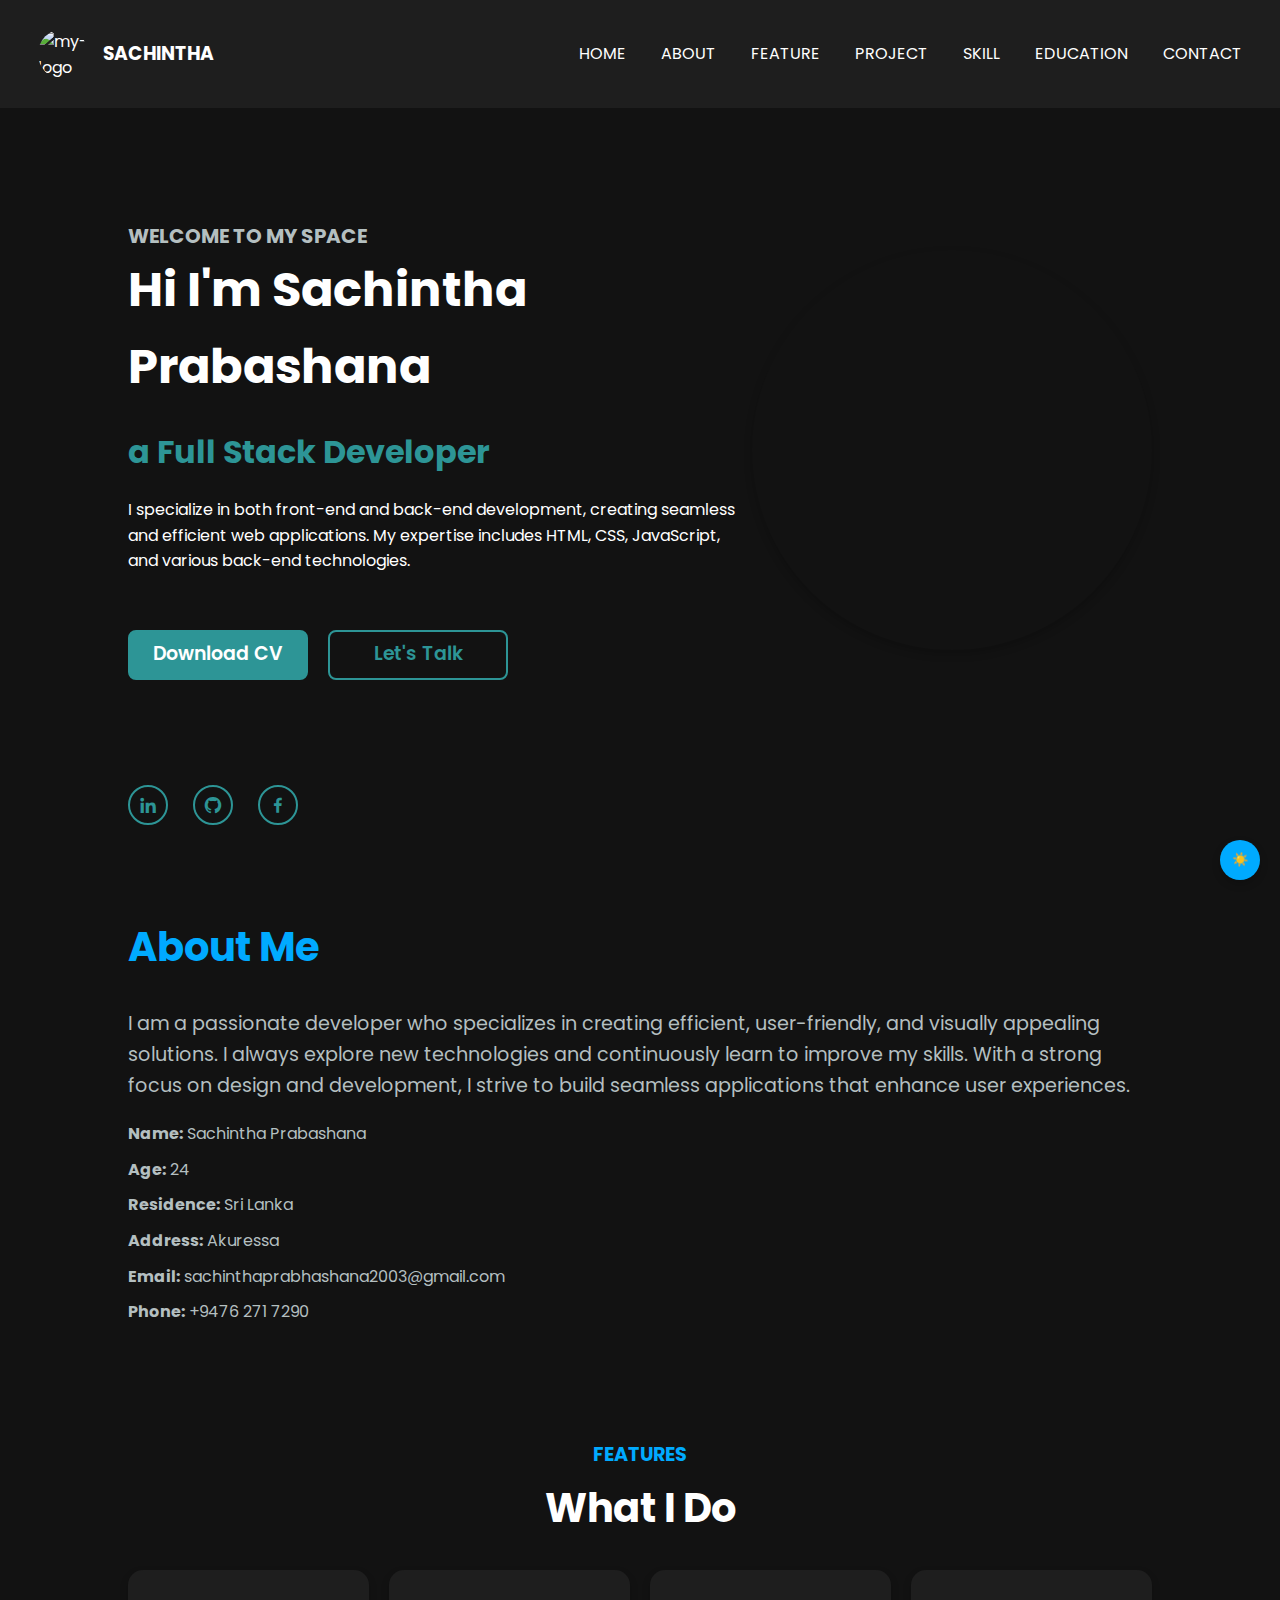
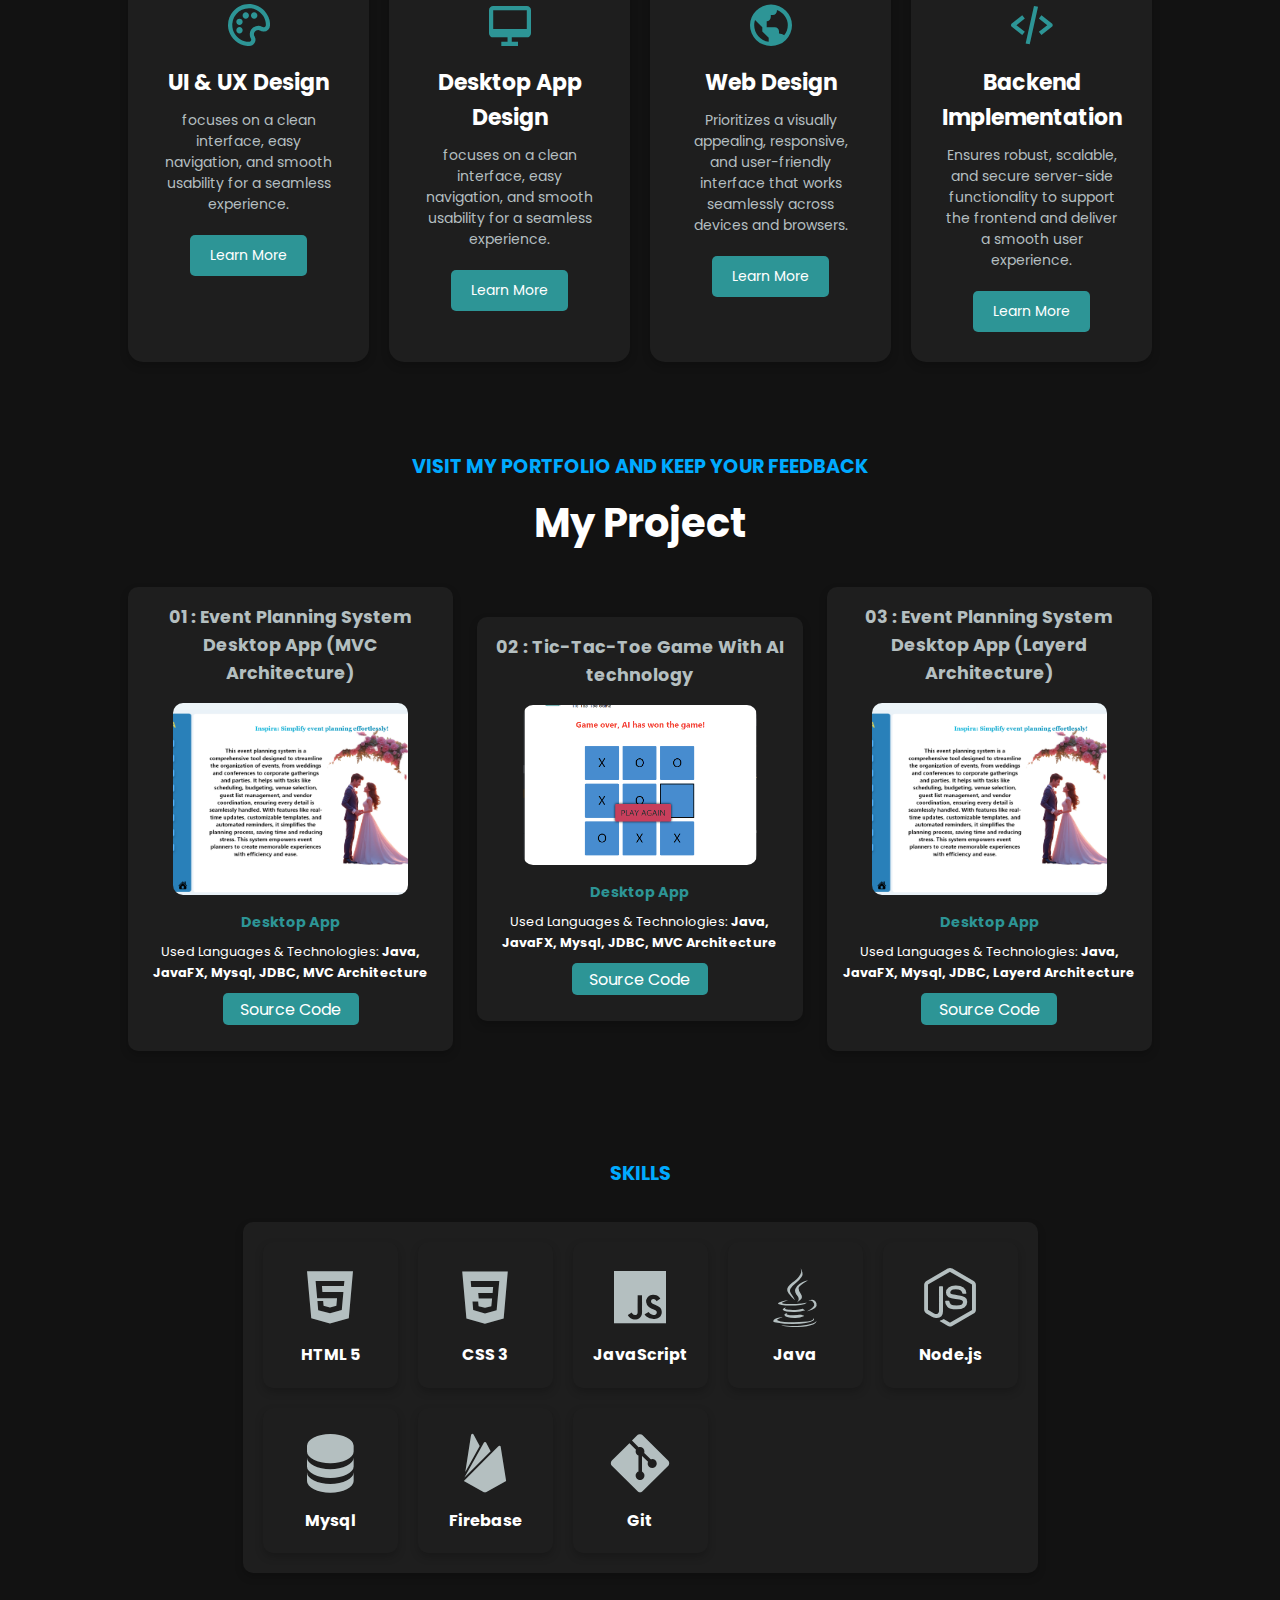
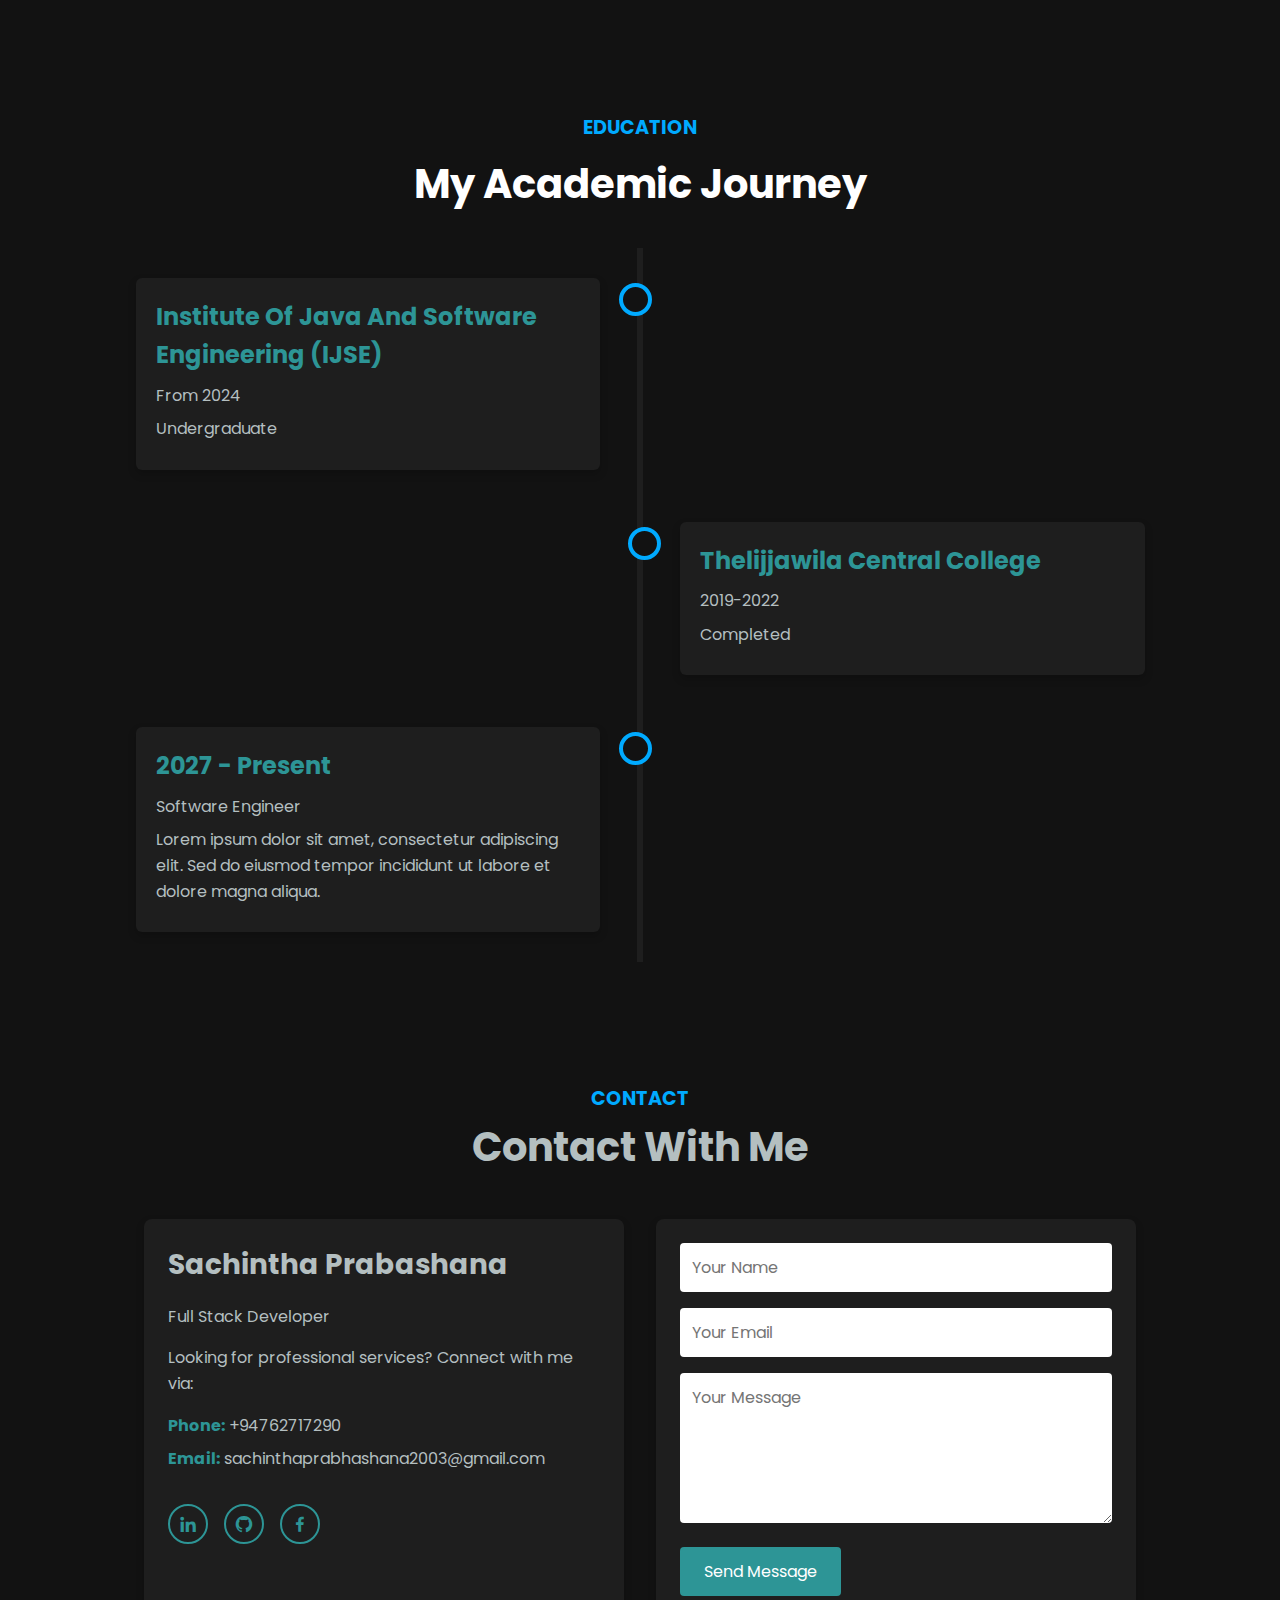
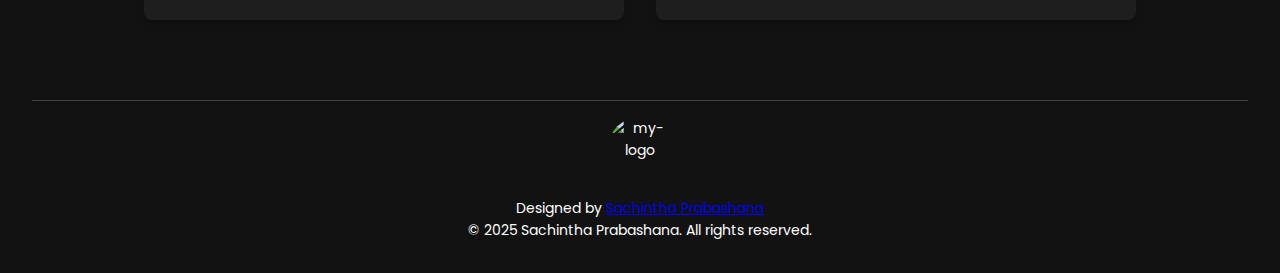
==== index.html @ d53ab821 "Add education section with responsive styles; update contact section styles and improve layout for b" ====
<!DOCTYPE html>
<html lang="en">
<head>
    <meta charset="UTF-8">
    <meta name="viewport" content="width=device-width, initial-scale=1.0">
    <title>Personal Portfolio Website Using HTML CSS Only</title>
    <link rel="stylesheet" href="/css/style.css">
    <link rel="stylesheet" href="/css/menu.css">
    <!-- <link rel="stylesheet" href="/style/dark-theme/main-page.css">
    <link rel="stylesheet" href="/style/dark-theme/home-section.css">
    <link rel="stylesheet" href="/style/dark-theme/about-section.css">
    <link rel="stylesheet" href="/style/dark-theme/feature-section.css">
    <link rel="stylesheet" href="/style/dark-theme/project-section.css">
    <link rel="stylesheet" href="/style/dark-theme/skill-section.css"> -->
    <link rel="stylesheet" href="/css/education-section.css">
    <link href='https://unpkg.com/boxicons@2.1.4/css/boxicons.min.css' rel='stylesheet'>
</head>
<body>
    <header class="header">
        <div class="logo-container">
            <img src="/assests/image/my-logo.jpg" alt="my-logo" class="logo">
            <h3>SACHINTHA</h3>
        </div>
        <nav class="navbar">
            <ul>
                <li><a href="#home" class="active">HOME</a></li>
                <li><a href="#about">ABOUT</a></li>
                <li><a href="#feature">FEATURE</a></li>
                <li><a href="#project">PROJECT</a></li>
                <li><a href="#skill">SKILL</a></li>
                <li><a href="#education">EDUCATION</a></li>
                <li><a href="#contact">CONTACT</a></li>   
            </ul>
        </nav>
        <i class='bx bx-menu'id="burger" aria-hidden="true"></i>
        <nav class="menu-panel" id="menu-panel-id">
            <button class="close-btn" id="btn-close">&times;</button>
            <ul>
            <li><a href="#home">HOME</a></li>
            <li><a href="#about">ABOUT</a></li>
            <li><a href="#feature">FEATURE</a></li>
            <li><a href="#project">PROJECT</a></li>
            <li><a href="#skill">SKILL</a></li>
            <li><a href="#education">EDUCATION</a></li>
            <li><a href="#contact">CONTACT</a></li>
            </ul>
        </nav>
        <!-- Floating Theme Toggle Button -->
        <div class="floating-toggle">
            <button id="theme-toggle" class="theme-toggle">
                <i class='bx bx-moon'></i> <!-- Moon icon for dark theme -->
            </button>
        </div>

    </header>

    <main>
        <section id="home">
            <div class="container">
                <div class="image-container">
                    <img src="/assests/image/my-logo.jpg" alt="My Image" class="my-image">
                </div>
                <div class="home-content">
                    <h3>WELCOME TO MY SPACE</h3>
                    <H1>Hi I'm Sachintha Prabashana</H1>
                    <h2>a Full Stack Developer</h2>
                    <p>I specialize in both front-end and back-end development, creating seamless and efficient web applications. My expertise includes HTML, CSS, JavaScript, and various back-end technologies.</p>
                    <br>
        
                    <div class="btn-box">
                        <a href="#download-cv">Download CV</a>
                        <a href="#about">Let's Talk</a>
                    </div>
                </div>
                <div class="home-sci">
                    <a href="#"><i class='bx bxl-linkedin'></i></a>
                    <a href="#"><i class='bx bxl-github' ></i></a>
                    <a href="#"><i class='bx bxl-facebook' ></i></a>
                </div>
            </div>
        </section>

        <section id="about" class="section about">
            <div class="about-content">
                <h1>About Me</h1>
                <p>I am a passionate developer who specializes in creating efficient, user-friendly, and 
                    visually appealing solutions. I always explore new technologies and continuously learn to improve my 
                    skills. With a strong focus on design and development, I strive to build seamless applications that 
                    enhance user experiences.
                </p>

                <div class="my-info">
                    <ul>
                        <li><strong>Name:</strong> Sachintha Prabashana</li>
                        <li><strong>Age:</strong> 24</li>
                        <li><strong>Residence:</strong> Sri Lanka</li>
                        <li><strong>Address:</strong> Akuressa</li>
                        <li><strong>Email:</strong> sachinthaprabhashana2003@gmail.com</li>
                        <li><strong>Phone:</strong> +9476 271 7290</li>
                    </ul>
                </div>
          </div>
        </section>
        <!-- feature section -->
        <section id="feature" class="section feature">
            <h3>FEATURES</h3>
            <h1>What I Do</h1>

            <div class="feature-container">
                <div class="feature-box">
                    <i class='bx bx-palette'></i>  
                    <h5>UI & UX Design</h5>
                    <p>focuses on a clean interface, easy navigation, and smooth usability for a seamless experience.  
                    </p>
                    <div class="btn-container">
                        <button>Learn More</button>
                    </div>

                </div>
                <div class="feature-box">
                    <i class='bx bx-desktop'></i>
                    <h5>Desktop App Design</h5>
                    <p>focuses on a clean interface, easy navigation, and smooth usability for a seamless experience.  
                    </p>
                    <div class="btn-container">
                        <button>Learn More</button>
                    </div>

                </div>
                <div class="feature-box">
                    <i class='bx bx-world'></i>  
                    <h5>Web Design</h5>
                    <p>Prioritizes a visually appealing, responsive, and user-friendly interface that works seamlessly across devices and browsers.  
                    </p>
                    <div class="btn-container">
                        <button>Learn More</button>
                    </div>

                </div>
                <div class="feature-box">
                    <i class='bx bx-code-alt'></i>
                    <h5>Backend Implementation</h5>
                    <p>Ensures robust, scalable, and secure server-side functionality to support the frontend and deliver a smooth user experience.  
                    </p>
                    <div class="btn-container">
                        <button>Learn More</button>
                    </div>
                </div> 
            </div>
        </section>
        <section id="project" class="section project">
            <h3>VISIT MY PORTFOLIO AND KEEP YOUR FEEDBACK</h3>
            <h1>My Project</h1>
            <div class="project-container">
                <div class="card">
                    <h3>01 : Event Planning System Desktop App (MVC Architecture)</h3>
                    <img src="/assests/image/inspira.png" alt="Event Planning System Image">
                    <h4>Desktop App</h4>
                    <div class="technologies-stack">
                        <p>Used Languages & Technologies: <strong>Java, JavaFX, Mysql, JDBC, MVC Architecture</strong></p>    
                    </div>
                    <div class="code-container">
                        <button>Source Code</button>
                    </div>
                    
                </div>
                <div class="card">
                    <h3>02 : Tic-Tac-Toe Game With AI technology</h3>
                    <img src="/assests/image/tic-tac-toe.png" alt="Tic Tac Toe Game Image" class="tic-tac-img">
                    <h4>Desktop App</h4>
                    <div class="technologies-stack">
                        <p>Used Languages & Technologies: <strong>Java, JavaFX, Mysql, JDBC, MVC Architecture</strong></p>    
                    </div>
                    <div class="code-container">
                        <button>Source Code</button>
                    </div>
                    
                </div>
                <div class="card">
                    <h3>03 : Event Planning System Desktop App (Layerd Architecture)</h3>
                    <img src="/assests/image/inspira.png" alt="Event Planning System Image">
                    <h4>Desktop App</h4>
                    <div class="technologies-stack">
                        <p>Used Languages & Technologies: <strong>Java, JavaFX, Mysql, JDBC, Layerd Architecture</strong></p>    
                    </div>
                    <div class="code-container">
                        <button>Source Code</button>
                    </div>
                    
                </div>
            </div>
        </section>
        <section id="skill" class="section skill">
            <h3>SKILLS</h3>
            <div class="skill-container">
                <div class="skills">
                    <i class='bx bxl-html5'></i>
                    <h5>HTML 5</h5>
                </div>
                <div class="skills">    
                    <i class='bx bxl-css3' ></i>
                    <h5>CSS 3</h5>
                </div>
                <div class="skills">
                    <i class='bx bxl-javascript'></i>
                    <h5>JavaScript</h5>
                </div>
                <div class="skills">
                    <i class='bx bxl-java'></i>
                    <h5>Java</h5>
                </div>
                <div class="skills">
                    <i class='bx bxl-nodejs'></i>
                    <h5>Node.js</h5>
                </div>
                <div class="skills">
                    <i class='bx bxs-data'></i> <!-- Example of a database icon -->
                    <h5>Mysql</h5>
                </div>
                <div class="skills">
                    <i class='bx bxl-firebase'></i>
                    <h5>Firebase</h5>
                </div>
                <div class="skills">
                    <i class='bx bxl-git'></i>
                    <h5>Git</h5>
                </div>
            </div>
        </section>
        <section id="education" class="section education">
            <h3>EDUCATION</h3>
            <h1>My Academic Journey</h1>
            <div class="education-container">
                <div class="content-container left">
                    <div class="content">
                        <h2>Institute Of Java And Software Engineering (IJSE)</h2>
                        <p>From 2024</p>
                        <p>Undergraduate</p>
                    </div>
                </div>
                <div class="content-container right">
                    <div class="content">
                        <h2>Thelijjawila Central College</h2>
                        <p>2019-2022</p>
                        <p>Completed</p>
                    </div>
                </div>
                <div class="content-container left">
                    <div class="content">
                        <h2>2027 - Present</h2>
                        <p>Software Engineer</p>
                        <p>Lorem ipsum dolor sit amet, consectetur adipiscing elit. Sed do eiusmod tempor incididunt ut labore et dolore magna aliqua.</p>
                    </div>
                </div>
            </div>
        </section>
        <section id="contact" class="section contact">
            <h3>CONTACT</h3>
            <h1>Contact With Me</h1>
            <div class="contact-container">
                <!-- Left Side: Contact Information -->
                <div class="contact-info">
                    <h2>Sachintha Prabashana</h2>
                    <p>Full Stack Developer</p>
                    <p>Looking for professional services? Connect with me via:</p>
                    <ul>
                        <li><strong>Phone:</strong> +94762717290</li>
                        <li><strong>Email:</strong> sachinthaprabhashana2003@gmail.com</li>
                    </ul>
                    <div class="social-links">
                        <a href="#"><i class='bx bxl-linkedin'></i></a>
                        <a href="#"><i class='bx bxl-github'></i></a>
                        <a href="#"><i class='bx bxl-facebook'></i></a>
                    </div>
                </div>
        
                <!-- Right Side: Contact Form -->
                <div class="contact-form">
                    <form>
                        <input type="text" placeholder="Your Name" required>
                        <input type="email" placeholder="Your Email" required>
                        <textarea placeholder="Your Message" required></textarea>
                        <button type="submit">Send Message</button>
                    </form>
                </div>
            </div>
        </section>       
    </main>
    <footer class="footer">
        <div class="footer-bottom">
            <img src="/assests/image/my-logo.jpg" alt="my-logo" class="footer-logo">
            <p>Designed by <a href="#">Sachintha Prabashana</a></p>
            <p>&copy; 2025 Sachintha Prabashana. All rights reserved.
            </p>
        </div>
    </footer>
    <script src="/js/MenuCreation.js"></script>
    <script src="/js/ThemeChange.js"></script>  
</body>
</html>
---- css/style.css ----
@import url('https://fonts.googleapis.com/css2?family=Poppins:wght@300;400;600&display=swap');

/* ===== Global Styles ===== */
:root {
    --primary-color: #00aaff; /* Vibrant Blue */
    --secondary-color: #2D9596;
    --background-dark: #121212;
    --background-light: #1e1e1e;
    --text-light: #ffffff;
    --text-dark: #b4bfc0;
    --shadow: 0 0.25rem 0.5rem rgba(0, 0, 0, 0.2);
    --transition: all 0.3s ease;
    --base-font-size: 1rem; /* 16px by default */
    --border-light: 1px solid rgba(0, 0, 0, 0.2);
    --border-dark: 1px solid rgba(255, 255, 255, 0.2);
}

/* ===== Light Mode Styles ===== */
.light-mode {
    --primary-color: #0078a0;
    --secondary-color: #2D9596;
    --background-dark: #ffffff;
    --background-light: #f5f5f5;
    --text-light: #121212;
    --text-dark: #333333;
    --shadow: 0 0.25rem 0.5rem rgba(0, 0, 0, 0.1);

    /* --primary-color: #0078a0;
    --secondary-color: #2D9596;
    --background-dark: #ffffff;
    --background-light: #f5f5f5;

    --text-light: #1A1A1A;  
    --text-dark: #333333;   
    --text-muted: #555555;  
    --heading-color: #121212; 
    --border-color: #CCCCCC; 
    
    --shadow: 0 0.25rem 0.5rem rgba(0, 0, 0, 0.1); */
}



/* ===== General Styles ===== */
* {
    margin: 0;
    padding: 0;
    box-sizing: border-box;
    font-family: 'Poppins', sans-serif;
}

body {
    background: var(--background-dark);
    color: var(--text-light);
    font-size: var(--base-font-size);
}

/* ===== Header Styles ===== */
.header {
    position: fixed;
    top: 0;
    left: 0;
    width: 100%;
    height: 12vh;
    background: var(--background-light);
    display: flex;
    align-items: center;
    justify-content: space-between;
    padding: 0 3%;
    z-index: 100;
}

.logo-container {
    display: flex;
    align-items: center;
}

.logo {
    width: 3.125rem; /* 50px */
    height: 3.125rem; /* 50px */
    object-fit: cover;
    border-radius: 50%;
    margin-right: 0.9375rem; /* 15px */
}

.navbar ul {
    display: flex;
    list-style: none;
}

.navbar ul li a {
    font-size: 1rem; /* 16px */
    color: var(--text-light);
    text-decoration: none;
    margin-left: 2.1875rem; /* 35px */
    transition: var(--transition);
}

.navbar ul li a:hover {
    color: var(--primary-color);
}

.floating-toggle {
    position: fixed;
    bottom: 1.25rem; /* 20px */
    right: 1.25rem; /* 20px */
    z-index: 1000; /* Ensure it's above other elements */
}

.theme-toggle {
    background-color: var(--primary-color);
    color: var(--text-light);
    border: none;
    padding: 0.625rem; /* 10px */
    border-radius: 50%;
    cursor: pointer;
    box-shadow: var(--shadow);
    transition: var(--transition);
    display: flex;
    align-items: center;
    justify-content: center;
    width: 2.5rem; /* 40px */
    height: 2.5rem; /* 40px */
}

.theme-toggle:hover {
    background-color: var(--primary-color-hover); /* Adjust hover color if needed */
    transform: scale(1.1); /* Slightly enlarge on hover */
}

/* ===== Section Styles ===== */
section {
    min-height: 50vh;
    display: flex;
    align-items: center;
    padding: 0 10%;
}

.section {
    display: flex;
    flex-direction: column;
    justify-content: center;
    align-items: center;
}

/* ===== Home Section ===== */
#home {
    height: 100vh;
    position: relative;
}

.container {
    display: flex;
    justify-content: space-between;
    align-items: center;
    height: 100%;
    position: relative; /* Add this to make the image-container position relative to the container */
}

.image-container {
    position: absolute;
    display: flex;
    justify-content: flex-end; /* Align the image to the right */
    top: 50%;
    right: 0; /* Position the image on the right side */
    transform: translateY(-50%); /* Center vertically */
    width: 25rem; /* Adjust width as needed */
    height: 25rem; /* Adjust height as needed */
    border-radius: 50%;
    overflow: hidden;
    box-shadow: var(--shadow);
}

.image-container img {
    width: 100%;
    height: 100%;
    object-fit: cover;
}
.home-content {
    width: 60%;
}

.home-content h3 {
    font-size: 1.25rem; /* 20px */
    color: var(--text-dark);
}

.home-content h1 {
    font-size: 3rem; /* 48px */
    font-weight: 700;
    color: var(--text-light);
}

.home-content h2 {
    font-size: 2rem; /* 32px */
    font-weight: 700;
    color: var(--secondary-color);
    margin: 1.25rem 0; /* 20px */
}

.home-content .btn-box {
    display: flex;
    gap: 1.25rem; /* 20px */
    margin-top: 1.875rem; /* 30px */
}

.btn-box a {
    display: inline-flex;
    justify-content: center;
    align-items: center;
    width: 11.25rem; /* 150px */
    height: 3.125rem; /* 50px */
    background-color: var(--secondary-color);
    border: 0.125rem solid var(--secondary-color); /* 2px */
    border-radius: 0.5rem; /* 8px */
    font-size: 1.1875rem; /* 19px */
    color: var(--text-light);
    text-decoration: none;
    font-weight: 600;
    transition: var(--transition);
}

.btn-box a:nth-child(2) {
    background-color: transparent;
    color: var(--secondary-color);
}

.home-sci {
    position: absolute;
    bottom: 4.6875rem; /* 75px */
    width: 10.625rem; /* 170px */
    display: flex;
    justify-content: space-between;
}

.home-sci a {
    display: flex;
    justify-content: center;
    align-items: center;
    width: 2.5rem; /* 40px */
    height: 2.5rem; /* 40px */
    background-color: transparent;
    border: 0.125rem solid var(--secondary-color); /* 2px */
    border-radius: 50%;
    font-size: 1.25rem; /* 20px */
    color: var(--secondary-color);
    text-decoration: none;
    transition: var(--transition);
}

.home-sci a:hover {
    background-color: var(--secondary-color);
    color: var(--text-light);
}

/* ===== Responsive Design ===== */

/* Laptop - 1024px */
@media (max-width: 1024px) {
    .header {
        height: 10vh; /* Reduce header height */
        padding: 0 5%; /* Increase padding */
    }

    .logo {
        width: 2.5rem; /* 40px */
        height: 2.5rem; /* 40px */
        margin-right: 0.625rem; /* 10px */
    }

    .navbar ul li a {
        font-size: 0.875rem; /* 14px */
        margin-left: 1.5625rem; /* 25px */
    }

    .floating-toggle {
        bottom: 1rem; /* 16px */
        right: 1rem; /* 16px */
    }

    .theme-toggle {
        padding: 0.5rem; /* 8px */
        font-size: 0.875rem; /* 14px */
    }

    section {
        padding: 0 5%; /* Adjust section padding */
    }
    .home-content h1 {
        font-size: 1.7rem; /* 27.2px */
        /* margin-bottom: -1rem;  */
        margin-top: 1.4rem; /* 22px */

    }

    .home-content {
        width: 50%;
    }
    
    .home-content h2 {
        font-size: 1.25rem; /* 20px */
    }

    .home-content h3 {
        font-size: 0.9rem; /* 16px */
    }

    .home-content p {
        font-size: 0.8rem; /* 14px */
    }
    .btn-box a {
        width: 10rem; /* 160px */
        height: 2.75rem; /* 44px */
        font-size: 1rem; /* 16px */
    }

    .home-sci {
        bottom: 3.75rem; /* 60px */
    }
}

@media (max-width: 768px) {
    .floating-toggle {
        bottom: 1rem; /* 16px */
        right: 1rem; /* 16px */
    }

    .theme-toggle {
        width: 2.25rem; /* 36px */
        height: 2.25rem; /* 36px */
        padding: 0.5rem; /* 8px */
    }

    .logo {
        width: 2rem; /* 32px */
        height: 2rem; /* 32px */
        margin-right: 0.5rem; /* 8px */
    }

    .floating-toggle {
        bottom: 0.75rem; /* 12px */
        right: 0.75rem; /* 12px */
    }

    .theme-toggle {
        padding: 0.375rem; /* 6px */
        font-size: 0.75rem; /* 12px */
    }

    section {
        padding: 0 10%; /* Adjust section padding */
    }

    .home-content h1 {
        font-size: 1.5rem; /* 24px */
        margin-top: 1.2rem; /* 19px */
    }

    
    .container {
        display: flex;
        flex-direction: column;
        justify-content: center;
        align-items: center;
        margin-top: 10rem;
    }

    .image-container {
        position: relative;
        display: flex;
        justify-content: center;
        top: 0;
        right: 0;
        width: 20rem; /* 320px */
        height: 20rem; /* 320px */
        transform: translateY(0);
        box-shadow: var(--shadow);
    }

    .image-container img {
        width: 100%;
        height: 100%;
        object-fit: cover;
    }
    .home-content {
        margin-top: 1rem;
        width: 100%;
    }


    .home-content h2 {
        font-size: 1rem; /* 16px */
    }

    .home-content h3 {
        font-size: 0.8rem; /* 14px */
    }

    .home-content p {
        font-size: 0.7rem; /* 12px */
    }

    .home-content .btn-box {
        display: flex;
        margin-top: 4rem; /* 30px */
    }

    .btn-box {
        margin-top: 1rem; /* 16px */
        position: absolute;
        left: 0%; /* Adjust this value as needed */
        display: flex;
        margin-top: 1rem;
        gap: 1rem; /* Space between icons */
        align-items: center;
    }

    .btn-box a {
        width: 8rem; /* 128px */
        height: 2.5rem; /* 40px */
        font-size: 0.875rem; /* 14px */
    }


    .home-sci {
        position: absolute;
        bottom: 1.5rem; 
        left: 0%; /* Adjust this value as needed */
        display: flex;
        gap: 1rem; /* Space between icons */
        align-items: center;
    }
    
}

/* Mobile Small (320px) */
@media (max-width: 320px) {
    .container {
        flex-direction: column;
        text-align: center;
    }
    .btn-box a {
        width: 100%;
    }

    .floating-toggle {
        bottom: 0.25rem; /* 4px */
        right: 0.25rem; /* 4px */
    }

    .theme-toggle {
        width: 1.5rem; /* 24px */
        height: 1.5rem; /* 24px */
        padding: 0.125rem; /* 2px */
    }
}

/* Mobile Medium (375px) */
@media (max-width: 375px) {
    .container {
        flex-direction: column;
        text-align: center;
    }
    .home-content h1 {
        font-size: 20px;
    }

    .floating-toggle {
        bottom: 0.5rem; /* 8px */
        right: 0.5rem; /* 8px */
    }

    .theme-toggle {
        width: 1.75rem; /* 28px */
        height: 1.75rem; /* 28px */
        padding: 0.25rem; /* 4px */
    }
}

/* Mobile Large (425px) */
@media (max-width: 425px) {

    section {
        padding: 0 5%; /* Adjust section padding */
    }
    .container {
        flex-direction: column;
        align-items: center;
        margin-top: 6rem;
    }

    .image-container {
        position: relative;
        display: flex;
        justify-content: center;
        top: 0;
        right: 0;
        width: 13rem; /* 320px */
        height: 13rem; /* 320px */
        transform: translateY(0);
        box-shadow: var(--shadow);
    }

    .image-container img {
        width: 100%;
        height: 100%;
        object-fit: cover;
    }
    .home-content h1 {
        font-size: 24px;
    }

    .floating-toggle {
        bottom: 0.75rem; /* 12px */
        right: 2.75rem; 
    }

    .theme-toggle {
        width: 2rem; /* 32px */
        height: 2rem; /* 32px */
        padding: 0.375rem; /* 6px */
    }
}


/* ===== About Section ===== */
#about {
    min-height: 50vh;
    margin-bottom: 5.625rem; /* 90px */
}

/* .about-content{
    padding-top: 5%;
    border-top: var(--border-dark);
} */

.about-content h1 {
    font-size: 2.5rem; /* 40px */
    color: var(--primary-color);
    margin-bottom: 1.875rem; /* 30px */
}

.about-content p {
    font-size: 1.2rem; /* 19.2px */
    line-height: 1.6;
    color: var(--text-dark);
}

.my-info {
    margin-top: 1.25rem; /* 20px */
}

.my-info ul li {
    list-style: none;
    margin-bottom: 0.625rem; /* 10px */
    color: var(--text-dark);
}

/* Responsive Design */

@media screen and (max-width: 1024px) {
    .about-content h1 {
        font-size: 2rem; /* 32px */
    }

    .about-content p {
        font-size: 1rem; /* 16px */
    }

    #about {
        margin-bottom: 4.625rem; /* 74px */
    }
    
}

@media screen and (max-width: 768px) {
    .about {
        margin-top: 11rem;
    }

    .about-content p {
        font-size: 0.9rem; /* 14px */
    }

    .my-info ul li {
        font-size: 0.9rem; /* 14px */
    }

    .about-content h1 {
        font-size: 1.75rem; /* 28px */
    }
    
    #about {
        margin-bottom: 3.625rem; /* 74px */
    }
}

@media screen and (max-width: 425px) {
    .about {
        margin-top: 8rem;
    }
    .about-content p {
        font-size: 0.8rem; /* 13px */
    }

    .my-info ul li {
        font-size: 0.8rem; /* 13px */
    }

    .about-content h1 {
        font-size: 1.5rem; /* 24px */
    }

    #about {
        margin-bottom: 2.625rem; /* 58px */
    }
}

@media screen and (max-width: 320px) {

    .about {
        margin-top: 6rem;
    }
    .about-content p {
        font-size: 0.7rem; /* 12px */
    }

    .my-info ul li {
        font-size: 0.7rem; /* 12px */
    }

    .about-content h1 {
        font-size: 1.25rem; /* 20px */
    }

    #about {
        margin-bottom: 2.5rem; /* 40px */
    }   
}

/* ===== Feature Section ===== */

#feature {
    margin-bottom: 5.625rem; /* 90px */
    /* padding: 0 10%; */
}

.feature h3 {
    color: var(--primary-color);
    font-size: 1.2rem; /* 19.2px */
    margin-bottom: 0.3125rem; /* 5px */
}

.feature h1 {
    font-size: 2.5rem; /* 40px */
    margin-bottom: 1.875rem; /* 30px */
}

.feature-container {
    display: grid;
    grid-template-columns: repeat(4, 1fr);
    gap: 1.25rem; /* 20px */
}

.feature-box {
    background: var(--background-light);
    color: var(--text-light);
    /* width: 10rem; */
    text-align: center;
    padding: 1.875rem; /* 30px */
    border-radius: 0.9375rem; /* 15px */
    box-shadow: var(--shadow);
    transition: var(--transition);
}

.feature-box:hover {
    transform: translateY(-0.3125rem); /* -5px */
    box-shadow: 0 0.375rem 0.9375rem rgba(255, 255, 255, 0.2); /* 0 6px 15px */
}

.feature-box i {
    font-size: 3.125rem; /* 50px */
    color: var(--secondary-color);
    margin-bottom: 0.9375rem; /* 15px */
}

.feature-box h5 {
    font-size: 1.375rem; /* 22px */
    margin-bottom: 0.625rem; /* 10px */
}

.feature-box p {
    font-size: 0.875rem; /* 14px */
    color: var(--text-dark);
    line-height: 1.5;
    margin-bottom: 1.25rem;
}

.btn-container button {
    background: var(--secondary-color);
    color: var(--text-light);
    border: none;
    padding: 0.625rem 1.25rem; /* 10px 20px */
    border-radius: 0.3125rem; /* 5px */
    font-size: 0.875rem; /* 14px */
    cursor: pointer;
    transition: var(--transition);
}

.btn-container button:hover {
    background: var(--primary-color);
}

/* ===== Responsive Design for 1024px ===== */
@media (max-width: 1024px) {

    feature h3 {
        font-size: 1rem;
    }

    .feature h1 {
        font-size: 2rem;
    }


    .feature-container {
        grid-template-columns: repeat(3, 1fr); 
        gap: 1rem; /* 16px */
    }

    .feature-box {
        padding: 1.25rem; /* 20px */
    }

    .feature-box i {
        font-size: 2.5rem; /* 40px */
    }

    .feature-box h5 {
        font-size: 1.25rem; /* 20px */
    }

    .feature-box p {
        font-size: 0.8125rem; /* 13px */
    }

    .btn-container button {
        padding: 0.5rem 1rem; /* 8px 16px */
        font-size: 0.8125rem; /* 13px */
    }

    #feature {
        margin-bottom: 4.625rem; /* 74px */
    }
}

/* ===== Responsive Design for 768px ===== */
@media (max-width: 768px) {
    .feature-container {
        grid-template-columns: repeat(2, 1fr);
    }

    .feature h3 {
        font-size: 1rem;
    }

    .feature h1 {
        font-size: 1.75rem;
    }

    #feature {
        margin-bottom: 3.625rem; /* 74px */
    }
}

/* ===== Responsive Design for 425px ===== */
@media (max-width: 425px) {
    .feature-container {
        grid-template-columns: repeat(1, 1fr);
    }

    .feature h3 {
        font-size: 0.9rem;
    }

    .feature h1 {
        font-size: 1.5rem;
    }

    #feature {
        margin-bottom: 2.625rem; /* 42px */
    }
}

/* ===== Responsive Design for 320px ===== */

@media (max-width: 320px) {
    .feature h3 {
        font-size: 0.8rem;
    }

    .feature h1 {
        font-size: 1.25rem;
    }

    #feature {
        margin-bottom: 2.5rem; /* 42px */
    }
}

/* @media screen and (max-width: 425px) {
    .skill-container {
        grid-template-columns: repeat(3, 1fr);
    }
}

@media screen and (max-width: 320px) {
    .skill-container {
        grid-template-columns: repeat(2, 1fr);
    }
} */


/* ===== Project Section ===== */
#project {
    margin-bottom: 5.625rem; /* 90px */
    /* padding: 0 10%; */
    text-align: center;
}

.project h3 {
    color: var(--primary-color);
    font-size: 1.2rem;
    margin-bottom: 0.5rem;
}

.project h1 {
    font-size: 2.5rem;
    margin-bottom: 2rem;
}

.project-container {
    display: grid;
    grid-template-columns: repeat(3, 1fr);
    gap: 1.5rem;
    justify-content: center;
    align-items: center;
}

.card {
    background-color: var(--background-light);
    /* width: 20rem;
    height: 25rem; */
    border-radius: 0.625rem;
    box-shadow: 0 0.25rem 0.5rem rgba(0, 0, 0, 0.2);
    transition: all 0.3s ease;
    padding: 1rem;
    display: flex;
    flex-direction: column;
    align-items: center;
    text-align: center;
}

.card:hover  h6{
    transform: translateY(-5px);
    box-shadow: 0 0.5rem 1rem rgba(0, 0, 0, 0.3);
}

.card img {
    width: 80%;
    height: 12rem;
    border-radius: 0.625rem; /* 10px */
    object-fit: cover;
}

.card > .tic-tac-img {
    height: 10rem;
}


.card h4 {
    font-size: 0.9rem;
    color: var(--secondary-color);
    margin-top: 1rem;
}

.card h3 {
    margin-bottom: 1rem;
    font-size: 1.1rem;
    color: var(--text-dark);
}

.technologies-stack {
    display: flex;
    justify-content: center;
    align-items: center;
    font-size: 0.8rem;
    margin-top: 0.5rem;
}

.code-container {
    padding: 10px 20px;
}

.code-container button {
    background-color: var(--secondary-color);
    color: var(--text-light);
    border: none;
    width: 8.5rem; 
    height: 2rem;
    /* padding: 10px 20px; */
    border-radius: 5px;
    cursor: pointer;
    font-size: 1rem;
    transition: background-color 0.3s ease;
}

.code-container button:hover {
    background-color: var(--text-light);
    color: var(--secondary-color);
}

@media screen and (max-width: 1024px) {
    .project h3 {
        font-size: 1rem;
    }

    .project h1 {
        font-size: 2rem;
    }

    .project-container {
        grid-template-columns: repeat(3, 1fr);
    }

    .card h3 {
        font-size: 1rem;
    }

    #project {
        margin-bottom: 4.625rem; /* 74px */
    }
}

/* Tablet - 768px */
@media (max-width: 768px) {
    .project-container {
        grid-template-columns: repeat(1, 1fr);
    }

    .project h3 {
        font-size: 1rem;
    }

    .project h1 {
        font-size: 1.75rem;
    }

    .card h3 {
        font-size: 1rem;
    }

    #project {
        margin-bottom: 3.625rem; /* 74px */
    }
}

@media screen and (max-width: 425px) {
    .project h3 {
        font-size: 0.9rem;
    }

    .project h1 {
        font-size: 1.5rem;
    }

    .card h3 {
        font-size: 0.9rem;
    }

    #project {
        margin-bottom: 2.625rem; /* 58px */
    }
}

@media screen and (max-width: 320px) {
    .project h3 {
        font-size: 0.8rem;
    }

    .project h1 {
        font-size: 1.25rem;
    }

    .card h3 {
        font-size: 0.8rem;
    }

    #project {
        margin-bottom: 2.5rem; /* 42px */
    }
}


/* ===== Skill Section ===== */
#skill {
    margin-bottom: 5.625rem; /* 90px */
    /* padding: 0 10%; */
}

.skill h3 {
    color: var(--primary-color);
    font-size: 1.2rem; /* 19.2px */
    margin-bottom: 2rem;
}

.skill-container {
    display: grid;
    grid-template-columns: repeat(5, 1fr);
    gap: 1.25rem; /* 20px */
    padding: 1.25rem; /* 20px */
    background-color: var(--background-light);
    border-radius: 0.625rem; /* 10px */
    box-shadow: var(--shadow);
}

.skills {
    background-color: var(--background-light);
    border-radius: 0.625rem; /* 10px */
    padding: 1.25rem; /* 20px */
    text-align: center;
    box-shadow: var(--shadow);
    transition: var(--transition);
}

.skills:hover {
    transform: translateY(-0.3125rem); /* -5px */
    box-shadow: 0 0.5rem 1rem rgba(0, 0, 0, 0.3); /* 0 8px 16px */
}

.skills i {
    font-size: 4.375rem; /* 70px */
    color: var(--text-dark);
    margin-bottom: 0.625rem; /* 10px */
}

.skills h5 {
    font-size: 1rem; /* 16px */
    color: var(--text-light);
}

@media screen and (max-width: 1024px) {
    /* .skill-container {
        grid-template-columns: repeat(4, 1fr);
    } */

    .skill h3 {
        font-size: 1rem;
    }

    .skills i {
        font-size: 3.125rem; /* 50px */
    }
    
    .skills h5 {
        font-size: 0.9rem;
    }

    #skill {
        margin-bottom: 4.625rem; /* 74px */
    }
}


/* Tablet - 768px */
@media screen and (max-width: 768px) {
    .skill-container {
        grid-template-columns: repeat(4, 1fr);
    }

    .skill h3 {
        font-size: 1rem;
    }

    .skills i {
        font-size: 3.125rem; /* 50px */
    }

    .skills h5 {
        font-size: 0.9rem;
    }

    #skill {
        margin-bottom: 3.625rem; /* 74px */
    }


}

@media screen and (max-width: 425px) {
    .skill h3 {
        font-size: 0.9rem;
    }

    .skills i {
        font-size: 1.8rem; /* 40px */
    }
    .skill-container {
        grid-template-columns: repeat(2, 1fr);
    }

    .skills h5 {
        font-size: 0.8rem;
    }

    #skill {
        margin-bottom: 2.625rem; /* 58px */
    }
    
}

@media screen and (max-width: 320px) {
    .skills i {
        font-size: 1.8rem; /* 32px */
    }
    .skill-container {
        grid-template-columns: repeat(2, 1fr);
    }

    .skill h3 {
        font-size: 0.8rem;
    }

    .skills h5 {
        font-size: 0.7rem;
    }

    #skill {
        margin-bottom: 2.5rem; /* 42px */
    }
}


/* ===== Education Section ===== */


.education-container {
    display: grid;
    grid-template-rows: repeat(1 , 1fr);
    gap: 2rem;
}

.education-item {
    background-color: var(--background-light);
    padding: 1.5rem;
    border-radius: 0.5rem;
    box-shadow: var(--shadow);
    transition: var(--transition);
}

.education-item:hover {
    transform: translateY(-0.5rem);
    box-shadow: 0 0.5rem 1rem rgba(0, 0, 0, 0.3);
}

.education-item h2 {
    font-size: 1.5rem;
    margin-bottom: 1rem;
    color: var(--secondary-color);
}

.education-item p {
    font-size: 1rem;
    color: var(--text-dark);
    margin-bottom: 0.5rem;
}

@media screen and (max-width: 1024px) {
    .education h3 {
        font-size: 1rem;
    }

    .education h1 {
        font-size: 2rem;
    }

    .education-item h2 {
        font-size: 1.25rem;
    }

    .education-item p {
        font-size: 0.9rem;
    }

    #education {
        margin-bottom: 4.625rem; /* 74px */
    }
    
}

@media screen and (max-width: 768px) {
    .education h3 {
        font-size: 1rem;
    }

    .education h1 {
        font-size: 1.75rem;
    }

    .education-item h2 {
        font-size: 1.25rem;
    }

    .education-item p {
        font-size: 0.9rem;
    }

    #education {
        margin-bottom: 3.625rem; /* 74px */
    }
    
}

@media screen and (max-width: 425px) {
    .education h3 {
        font-size: 0.9rem;
    }

    .education h1 {
        font-size: 1.5rem;
    }

    .education-item h2 {
        font-size: 1rem;
    }

    .education-item p {
        font-size: 0.8rem;
    }

    #education {
        margin-bottom: 2.625rem; /* 58px */
    }
    
}

@media screen and (max-width: 320px) {
    .education h3 {
        font-size: 0.8rem;
    }

    .education h1 {
        font-size: 1.25rem;
    }

    .education-item h2 {
        font-size: 0.9rem;
    }

    .education-item p {
        font-size: 0.7rem;
    }

    #education {
        margin-bottom: 2.5rem; /* 42px */
    }
    
}

/* Base Styles for Contact Section */
.contact {
    background-color: var(--background-dark);
    color: var(--text-dark);
}

.contact h3 {
    text-align: center;
    font-size: 1.2rem;
    color: var(--primary-color);
}

.contact h1 {
    text-align: center;
    font-size: 2.5rem;
    margin-bottom: 1.5rem;
}

.contact-container {
    display: flex;
    justify-content: space-between;
    gap: 2rem;
    max-width: 1200px;
    margin: 0 auto;
    padding: 1rem;
}

.contact-info, .contact-form {
    flex: 1;
    background-color: var(--background-light);
    padding: 1.5rem;
    border-radius: 8px;
    box-shadow: var(--shadow);
}

.contact-info h2 {
    font-size: 1.75rem;
    margin-bottom: 1rem;
}

.contact-info p {
    font-size: 1rem;
    margin-bottom: 1rem;
}

.contact-info ul {
    list-style: none;
    padding: 0;
}

.contact-info ul li {
    margin-bottom: 0.5rem;
    font-size: 1rem;
}

.contact-info ul li strong {
    color: var(--secondary-color);
}

.social-links {
    display: flex;
    gap: 1rem;
    margin-top: 2rem;
}

.social-links a {
    display: flex;
    justify-content: center;
    align-items: center;
    width: 2.5rem; 
    height: 2.5rem; 
    background-color: transparent;
    border: 0.125rem solid var(--secondary-color);
    border-radius: 50%;
    font-size: 1.25rem; 
    color: var(--secondary-color);
    text-decoration: none;
    transition: var(--transition);
}

.social-links a:hover {
    background-color: var(--secondary-color);
    color: var(--text-light);
}

.contact-form input,
.contact-form textarea {
    width: 100%;
    padding: 0.75rem;
    margin-bottom: 1rem;
    border: 1px solid var(--border-color);
    border-radius: 4px;
    font-size: 1rem;
}

.contact-form textarea {
    resize: vertical;
    min-height: 150px;
}

.contact-form button {
    background-color: var(--secondary-color);
    color: var(--text-light);
    border: none;
    padding: 0.75rem 1.5rem;
    border-radius: 4px;
    cursor: pointer;
    font-size: 1rem;
    transition: var(--transition);
}

.contact-form button:hover {
    background-color: var(--primary-color-hover);
}

/* Responsive Adjustments for Contact Section */
@media (max-width: 768px) {
    .contact-container {
        flex-direction: column;
        gap: 1.5rem;
    }

    .contact-info, .contact-form {
        width: 100%;
    }

    .contact h1 {
        font-size: 1.75rem;
    }

    .contact-info h2 {
        font-size: 1.5rem;
    }

    .contact-info p, .contact-info ul li {
        font-size: 0.9rem;
    }

    .contact-form input,
    .contact-form textarea,
    .contact-form button {
        font-size: 0.9rem;
    }
}

@media (max-width: 425px) {
    .contact h1 {
        font-size: 1.5rem;
    }

    .contact-info h2 {
        font-size: 1.25rem;
    }

    .contact-info p, .contact-info ul li {
        font-size: 0.8rem;
    }

    .contact-form input,
    .contact-form textarea,
    .contact-form button {
        font-size: 0.8rem;
    }

    .social-links a {
        font-size: 1.25rem;
    }
}

@media (max-width: 375px) {
    .contact h1 {
        font-size: 1.25rem;
    }

    .contact-info h2 {
        font-size: 1rem;
    }

    .contact-info p, .contact-info ul li {
        font-size: 0.75rem;
    }

    .contact-form input,
    .contact-form textarea,
    .contact-form button {
        font-size: 0.75rem;
    }

    .social-links a {
        font-size: 1rem;
    }
}

@media (max-width: 320px) {
    .contact h1 {
        font-size: 1rem;
    }

    .contact-info h2 {
        font-size: 0.9rem;
    }

    .contact-info p, .contact-info ul li {
        font-size: 0.55rem;
    }

    .contact-form input,
    .contact-form textarea,
    .contact-form button {
        font-size: 0.55rem;
    }

    .social-links a {
        font-size: 0.9rem;
    }
}
/* ===== Footer Styles ===== */

.footer {
    color: var(--text-light);
    text-align: center; /* Center text and inline elements */
    padding: 2rem;
}

.footer-bottom {
    display: flex;
    flex-direction: column; /* Stack items vertically */
    align-items: center; /* Center items horizontally */
    justify-content: center; /* Center items vertically */
}

.footer-logo {
    width: 4rem; /* Adjust size as needed */
    height: 4rem; /* Adjust size as needed */
    object-fit: cover; /* Prevent image distortion */
    border-radius: 50%; /* Circle shape */
    margin-bottom: 1rem; /* Space below the logo */
}


.footer-bottom {
    grid-column: 1 / -1;
    margin-top: 2rem;
    font-size: 0.875rem;
    border-top: var(--border-dark);
    padding-top: 1rem;
}
---- css/menu.css ----
#burger {
    color: black;
    font-size: 2.5rem;
    cursor: pointer;
    display: none;
  }
  .menu-panel {
    background-color: black;
    color: white;
    height: 100%;
    width: 250px;
    position: fixed;
    top: 0;
    right: -100%;
    transition: right 0.5s ease-in-out;
  }
  .menu-panel ul {
    list-style: none;
    padding: 50px 20px;
  }
  .menu-panel ul li {
    margin-bottom: 1rem;
  }
  .menu-panel ul li a {
    text-decoration: none;
    color: white;
    font-size: 1.5rem;
  }
  .close-btn {
    background-color: transparent;
    color: white;
    font-size: 2.5rem;
    cursor: pointer;
    position: absolute;
    top: 10px;
    right: 20px;
  }
  @media screen and (max-width: 768px) {
    #burger {
      display: block;
    }
    .navbar {
      display: none;
    }
    .logo-container > h3 {
      display: none;
    }
    .menu-panel.active {
      right: 0;
    }
  }
---- style/dark-theme/main-page.css ----
@import url('https://fonts.googleapis.com/css2?family=Poppins:wght@300;400;600&display=swap');

*{
    margin: 0;
    padding: 0;
    box-sizing: border-box;
    font-family: 'Poppins', sans-serif;
}

body{
    background: #121212;
    color: #D1D9E6;
}

.header {
    position: fixed;
    top: 0;
    left: 0;
    width: 100%;
    height: 12vh;
    background: #1E1E1E;
    /* z-index: 100; */
    display: flex;
    align-items: center;
    justify-content: space-between;
}

.logo-container{
    display: flex;
    align-items: center;
    margin-left: 3%;
}

.logo {
    width: 50px;
    height: 50px;
    object-fit: cover;
    border-radius: 50%;
    margin-right: 15px;
}

.navbar{
    margin-right: 3%;
}

.navbar > ul{
    display: flex;
    list-style: none;
    
}

.navbar > ul > li > a{
    font-size: 16px;
    color: #ffffff;
    text-decoration: none;
    margin-left: 35px;
}

section {
    height: auto; /* Adjusts to content */
    min-height: 50vh; 
    display: flex;
    align-items: center;
    padding: 0 10%;

}
.floating-toggle {
    position: fixed;
    bottom: 20px;
    right: 20px;
    z-index: 1000;
}

.theme-toggle {
    background-color: #007bff;
    color: #fff;
    border: none;
    padding: 10px;
    border-radius: 50%;
    cursor: pointer;
    box-shadow: 0 4px 8px rgba(0, 0, 0, 0.2);
    transition: background-color 0.3s ease;
}

.theme-toggle:hover {
    background-color: #0056b3;
}

#home{
    height: 50vh;
    display: flex;
    align-items: center;
    padding: 0 10%;
}

.home-content{
    width: 60%;
    margin-top: 40vh;
}

.home-content h3{
    font-size: 20px;
    color: #b4bfc0;
   
}

.home-content h1{
    font-size: 48px;
    font-weight: 700;
    color: #ffffff;
}

.home-content h2{
    font-size: 32px;
    font-weight: 700;
    color: #3795BD;
    margin: 0 0 30px 0;
}

.home-content .btn-box{
    display: flex;
    justify-content: space-between;
    width: 345px;
    height: 50px;
}

.btn-box a{
    display: inline-flex;
    justify-content: center;
    align-items: center;
    width: 150px;
    height: 100%;
    background-color: #2D9596;
    border: 2px solid #2D9596;
    border-radius: 8px;
    font-size: 19px;
    color: #ffffff;
    text-decoration: none;
    font-weight: 600;
    letter-spacing: 1px;
}

.btn-box a:nth-child(2){
    background-color: transparent;
    color: #2D9596;
    border: 2px solid #2D9596;
}

.home-sci{
    position: absolute;
    bottom: 75px;
    width: 170px;
    display: flex;
    justify-content: space-between;
}

.home-sci a{
    display: flex;
    justify-content: center;
    align-items: center;
    width: 40px;
    height: 40px;
    background-color: transparent;
    border: 2px solid #3795BD;
    border-radius: 50%;
    font-size: 20px;
    color: #3795BD;
    text-decoration: none;
}

#about{
    height: 140vh;
    display: flex;
    align-items: center;
    padding: 0 10%;
    /* text-align: center; */
}

/* .about-content {
    max-width: 800px;
    margin: 0 auto;
    padding: 20px;
    background: white;
    border-radius: 10px;
   
} */

.about-content h1 {
    color: #007bff;
    font-size: 2.5rem;
    margin-bottom: 30px;
}

.about-content p {
    font-size: 1.2rem;
    line-height: 1.6;
}

/* Personal Info Section */
.my-info {
    display: flex;
    align-items: center;
    /* margin-top: 20px; */
    padding-top: 20px;
    
}

.my-info h4 {
    font-size: 16px;
    color: #b4bfc0;
}

.my-info > ul > li {
    list-style: none;
}

/* Responsive Design */
@media (max-width: 768px) {
    .about-content {
        padding: 20px;
    }
}
---- style/dark-theme/feature-section.css ----
/* .feature-content {
    display: flex;
    flex-direction: column;
    justify-content: center;
    align-items: center;
} */


#feature {
    display: flex;
    flex-direction: column;
    justify-content: center;
    align-items: center;
    margin-bottom: 9%;

}

.feature > h3 {
    color: #00aaff; /* Vibrant Blue */
    font-size: 1.2rem;
    margin-bottom: 5px; 
}

.feature > h1 {
    font-size: 2.5rem;
    margin-bottom: 30px;
}

.feature-container {
    display: grid;
    grid-template-columns: repeat(4 , 1fr);
    gap: 10px;
    /* background-color: black; */
    padding: 20px;
}

.feature-box {
    background: #1e1e1e;
    color: white;
    text-align: center;
    padding: 30px;
    border-radius: 15px;
    /* box-shadow: 0 4px 10px rgba(255, 255, 255, 0.1); */
    max-width: 400px;
    max-height: auto;
    transition: transform 0.3s ease, box-shadow 0.3s ease;
}

.feature-box:hover {
    transform: translateY(-5px);
    box-shadow: 0 6px 15px rgba(255, 255, 255, 0.2);
}

.feature-box i {
    font-size: 50px;
    color: #00AEEF;
    margin-bottom: 15px;
}

.feature-box h5 {
    font-size: 22px;
    margin-bottom: 10px;
}

.feature-box p {
    font-size: 14px;
    color: #ccc;
    line-height: 1.5;
}

.btn-container {
    margin-top: 15px;
}

.btn-container button {
    background: #00AEEF;
    color: white;
    border: none;
    padding: 10px 20px;
    border-radius: 5px;
    font-size: 14px;
    cursor: pointer;
    transition: background 0.3s ease;
}

.btn-container button:hover {
    background: #0078a0;
}
---- style/dark-theme/project-section.css ----
#project {
    display: flex;
    flex-direction: column;
    justify-content: center;
    align-items: center;

}

.project > h3 {
    color: #00aaff; /* Vibrant Blue */
    font-size: 1.2rem;
    margin-bottom: 5px; 
}

.project > h1 {
    font-size: 2.5rem;
    margin-bottom: 30px;
}
/* 
.project-container {
    display: grid;
    grid-template-columns: repeat(3 , 1fr);
    gap: 20px;
}

.card {
    background: #1e1e1e;
    color: white;
    text-align: center;
    padding: 30px;
    border-radius: 15px;
    box-shadow: 0 4px 10px rgba(255, 255, 255, 0.1);
    max-width: 400px;
    transition: transform 0.3s ease, box-shadow 0.3s ease;
}

.card > img {
    max-width: 300px;
    height: 200px;
    object-fit: cover;
    border-radius: 10px;
}

.card:hover {
    transform: translateY(-10px);
    box-shadow: 0 6px 15px rgba(255, 255, 255, 0.2);
} */

.project-container {
    display: flex;
    flex-wrap: wrap;
    gap: 20px;
}

.card {
    background-color: #1e1e1e; /* Dark card background */
    border-radius: 10px;
    box-shadow: 0 4px 8px rgba(0, 0, 0, 0.2);
    /* overflow: hidden; */
    width: 400px;
    height: 300px;
    transition: transform 0.3s ease, box-shadow 0.3s ease;
    display: flex;
    flex-direction: column;
    justify-content: center;
    align-items: center;
    padding: 20px 0;
}

.card:hover {
    transform: translateY(-5px);
    box-shadow: 0 8px 16px rgba(0, 0, 0, 0.3);
}

.card img {
    width: 80%;
    height: 200px;
    border-radius: 10px;
    object-fit: cover;
}

.card h5 {
    margin: 15px;
    font-size: 18px;
    text-align: center;
    color: #ffffff; /* White text for better contrast */
}

/* Optional: Add a subtle border to the images */
.card img {
    border-bottom: 2px solid #333;
}
---- style/dark-theme/skill-section.css ----
#skill {
    display: flex;
    flex-direction: column;
    justify-content: center;
    align-items: center;
    margin-bottom: 9%;
 
}

.skill > h3 {
    color: #00aaff; /* Vibrant Blue */
    font-size: 1.2rem;
    margin: 50px 0; 
}

/* Skill container with grid layout */
.skill-container {
    display: grid;
    grid-template-columns: repeat(5, 1fr); /* 6 columns */
    gap: 20px; /* Space between items */
    width: 100%; /* Full width */
    margin: 0 auto; /* Center the container */
    padding: 20px; /* Add padding inside the container */
    background-color: #1e1e1e; /* Background color for the skill container */
    border-radius: 10px; /* Rounded corners for the container */
    box-shadow: 0 4px 8px rgba(0, 0, 0, 0.2); /* Subtle shadow for depth */
}

/* Individual skill boxes */
.skills {
    background-color: #2c2c2c; /* Darker background for skill boxes */
    border-radius: 10px;
    padding: 20px;
    text-align: center;
    box-shadow: 0 4px 8px rgba(0, 0, 0, 0.2);
    transition: transform 0.3s ease, box-shadow 0.3s ease;
}

/* Hover effect for skill boxes */
.skills:hover {
    transform: translateY(-5px);
    box-shadow: 0 8px 16px rgba(0, 0, 0, 0.3);
}

/* Icon styling */
.skills i {
    font-size: 70px; /* Icon size */
    color: #ffffff; /* White color for icons */
    margin-bottom: 10px;
}

/* Skill name styling */
.skills h5 {
    margin: 0;
    font-size: 16px;
    color: #ffffff; /* White text for skill names */
}
---- css/education-section.css ----
@import url('https://fonts.googleapis.com/css2?family=Poppins:wght@300;400;600&display=swap');

/* ===== Global Styles ===== */
:root {
    --primary-color: #00aaff; /* Vibrant Blue */
    --secondary-color: #2D9596;
    --background-dark: #121212;
    --background-light: #1e1e1e;
    --text-light: #ffffff;
    --text-dark: #b4bfc0;
    --shadow: 0 0.25rem 0.5rem rgba(0, 0, 0, 0.2);
    --transition: all 0.3s ease;
    --base-font-size: 1rem; /* 16px by default */
    --border-light: 1px solid rgba(0, 0, 0, 0.2);
    --border-dark: 1px solid rgba(255, 255, 255, 0.2);
}

/* ===== Light Mode Styles ===== */
.light-mode {
    --primary-color: #0078a0;
    --secondary-color: #2D9596;
    --background-dark: #ffffff;
    --background-light: #f5f5f5;
    --text-light: #121212;
    --text-dark: #333333;
    --shadow: 0 0.25rem 0.5rem rgba(0, 0, 0, 0.1);
}

/* ===== General Styles ===== */
* {
    margin: 0;
    padding: 0;
    box-sizing: border-box;
    font-family: 'Poppins', sans-serif;
}

body {
    background: var(--background-dark);
    color: var(--text-light);
    font-size: var(--base-font-size);
    line-height: 1.6;
}

#education {
    margin-bottom: 5.625rem; /* 90px */
    padding: 2rem;
}

.education h3 {
    color: var(--primary-color);
    font-size: 1.2rem;
    margin-bottom: 0.5rem;
    text-align: center;
}

.education h1 {
    font-size: 2.5rem;
    margin-bottom: 2rem;
    text-align: center;
}

.education-container {
    position: relative;
    max-width: 1200px;
    /* margin: 50px auto; */
    padding: 20px;
}

.education-container::after {
    content: '';
    position: absolute;
    width: 6px;
    background-color: var(--background-light);
    top: 0;
    bottom: 0;
    left: 50%;
    transform: translateX(-50%);
}

.content-container {
    padding: 10px 40px;
    position: relative;
    width: 50%;
}

.content-container.left {
    left: 0;
}

.content-container.right {
    left: 50%;
}

.content-container::after {
    content: '';
    position: absolute;
    width: 25px;
    height: 25px;
    background-color: var(--background-dark);
    border: 4px solid var(--primary-color);
    top: 15px;
    border-radius: 50%;
    z-index: 1;
}

.content-container.left::after {
    right: -12px;
}

.content-container.right::after {
    left: -12px;
}

.content {
    padding: 20px;
    background: var(--background-light);
    position: relative;
    border-radius: 6px;
    box-shadow: var(--shadow);
}

.content h2 {
    color: var(--secondary-color);
    font-size: 1.5rem;
    margin-bottom: 0.5rem;
}

.content p {
    color: var(--text-dark);
    font-size: 1rem;
    margin-bottom: 0.5rem;
}

/* ===== Responsive Styles ===== */
@media screen and (max-width: 768px) {
    .education-container::after {
        left: 20px;
    }

    .content-container {
        width: 100%;
        padding-left: 70px;
        padding-right: 25px;
    }

    .content-container.left, .content-container.right {
        left: 0;
    }

    .content-container.left::after, .content-container.right::after {
        left: -15px;
    }

    .education h3 {
        font-size: 1rem;
    }

    .education h1 {
        font-size: 1.75rem;
    }

    .content h2 {
        font-size: 1.25rem;
    }

    .content p {
        font-size: 0.9rem;
    }

    #education {
        margin-bottom: 3.625rem; /* 74px */
    }
}

@media screen and (max-width: 425px) {

    .content-container {
        padding-left: 50px;
    }

    .content-container::after {
        width: 20px;
        height: 20px;
        left: 10px;
    }

    .education h3 {
        font-size: 0.9rem;
    }

    .education h1 {
        font-size: 1.5rem;
    }

    .content h2 {
        font-size: 1rem;
    }

    .content p {
        font-size: 0.8rem;
    }

    #education {
        margin-bottom: 2.625rem; /* 58px */
    }
}



@media screen and (max-width: 320px) {
    .education h3 {
        font-size: 0.8rem;
    }

    .education h1 {
        font-size: 1.25rem;
    }

    .content h2 {
        font-size: 0.9rem;
    }

    .content p {
        font-size: 0.7rem;
    }

    #education {
        margin-bottom: 2.5rem; /* 42px */
    }
    
}
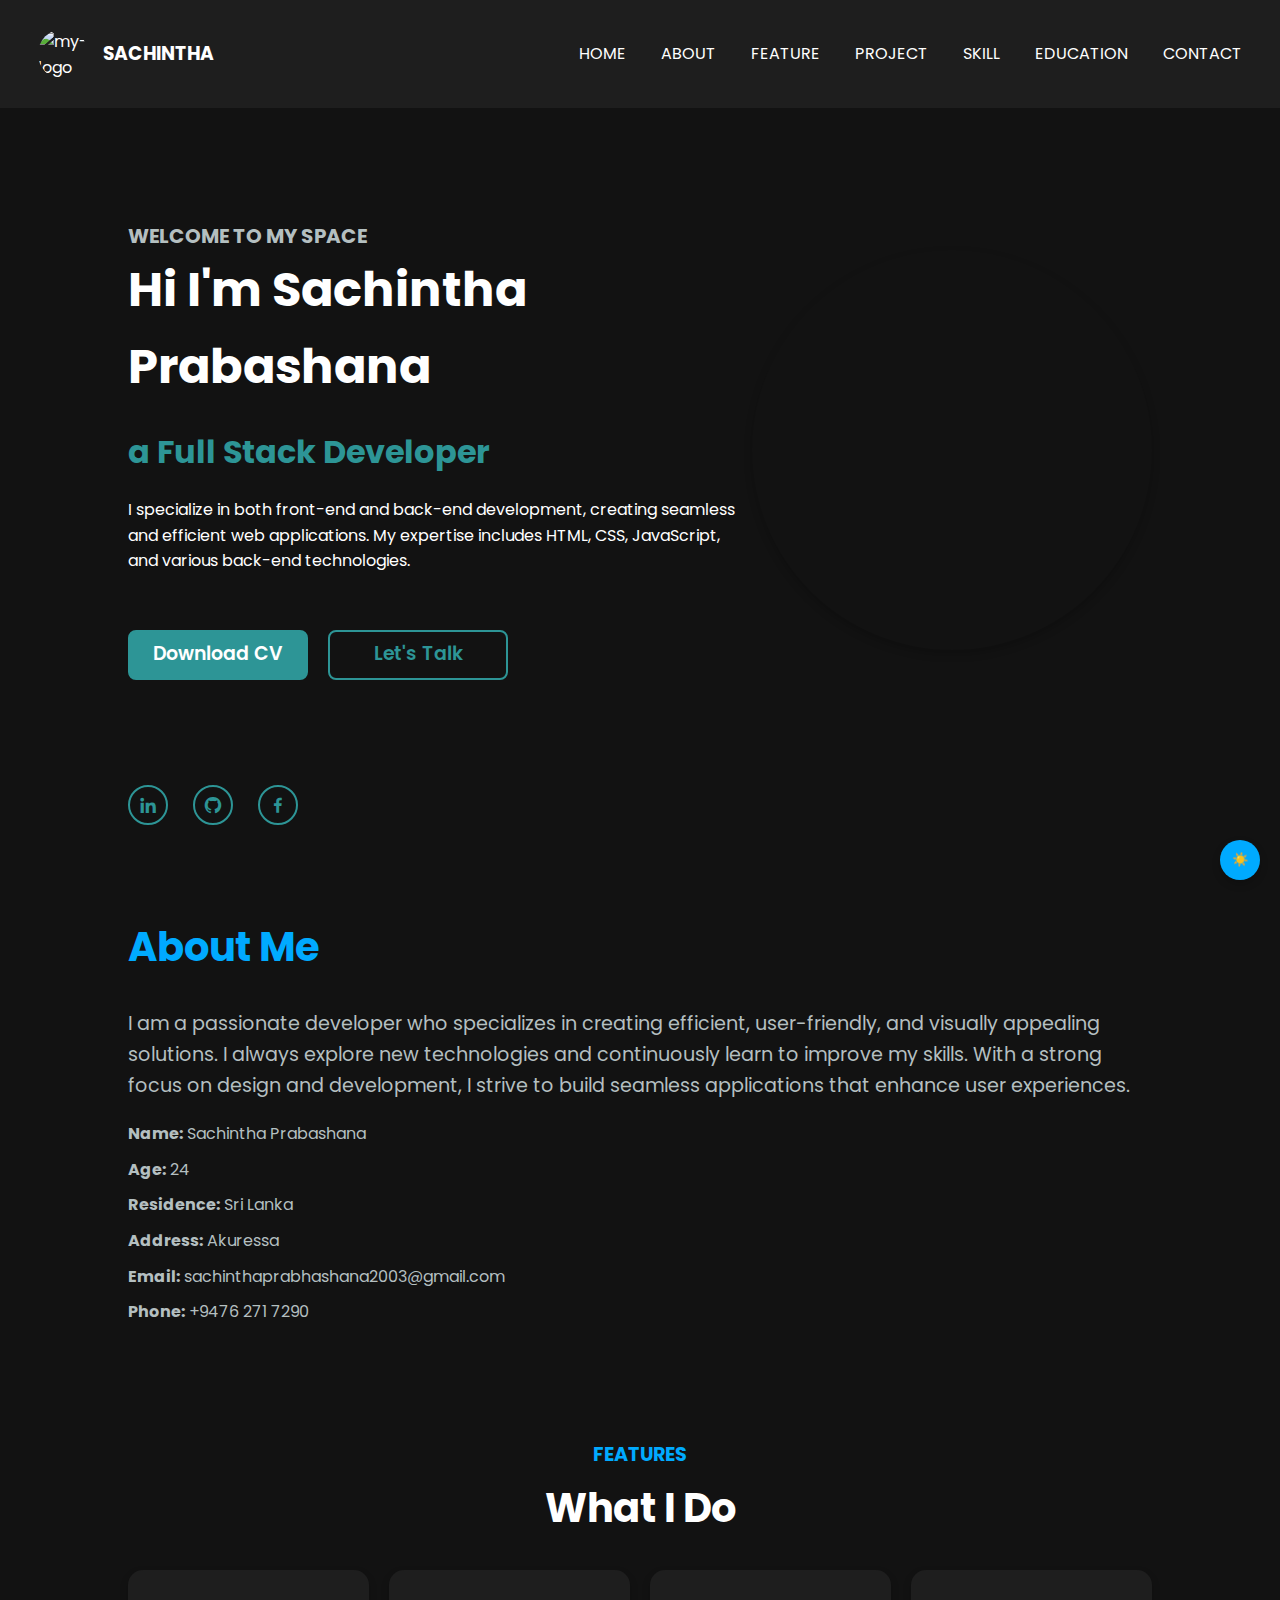
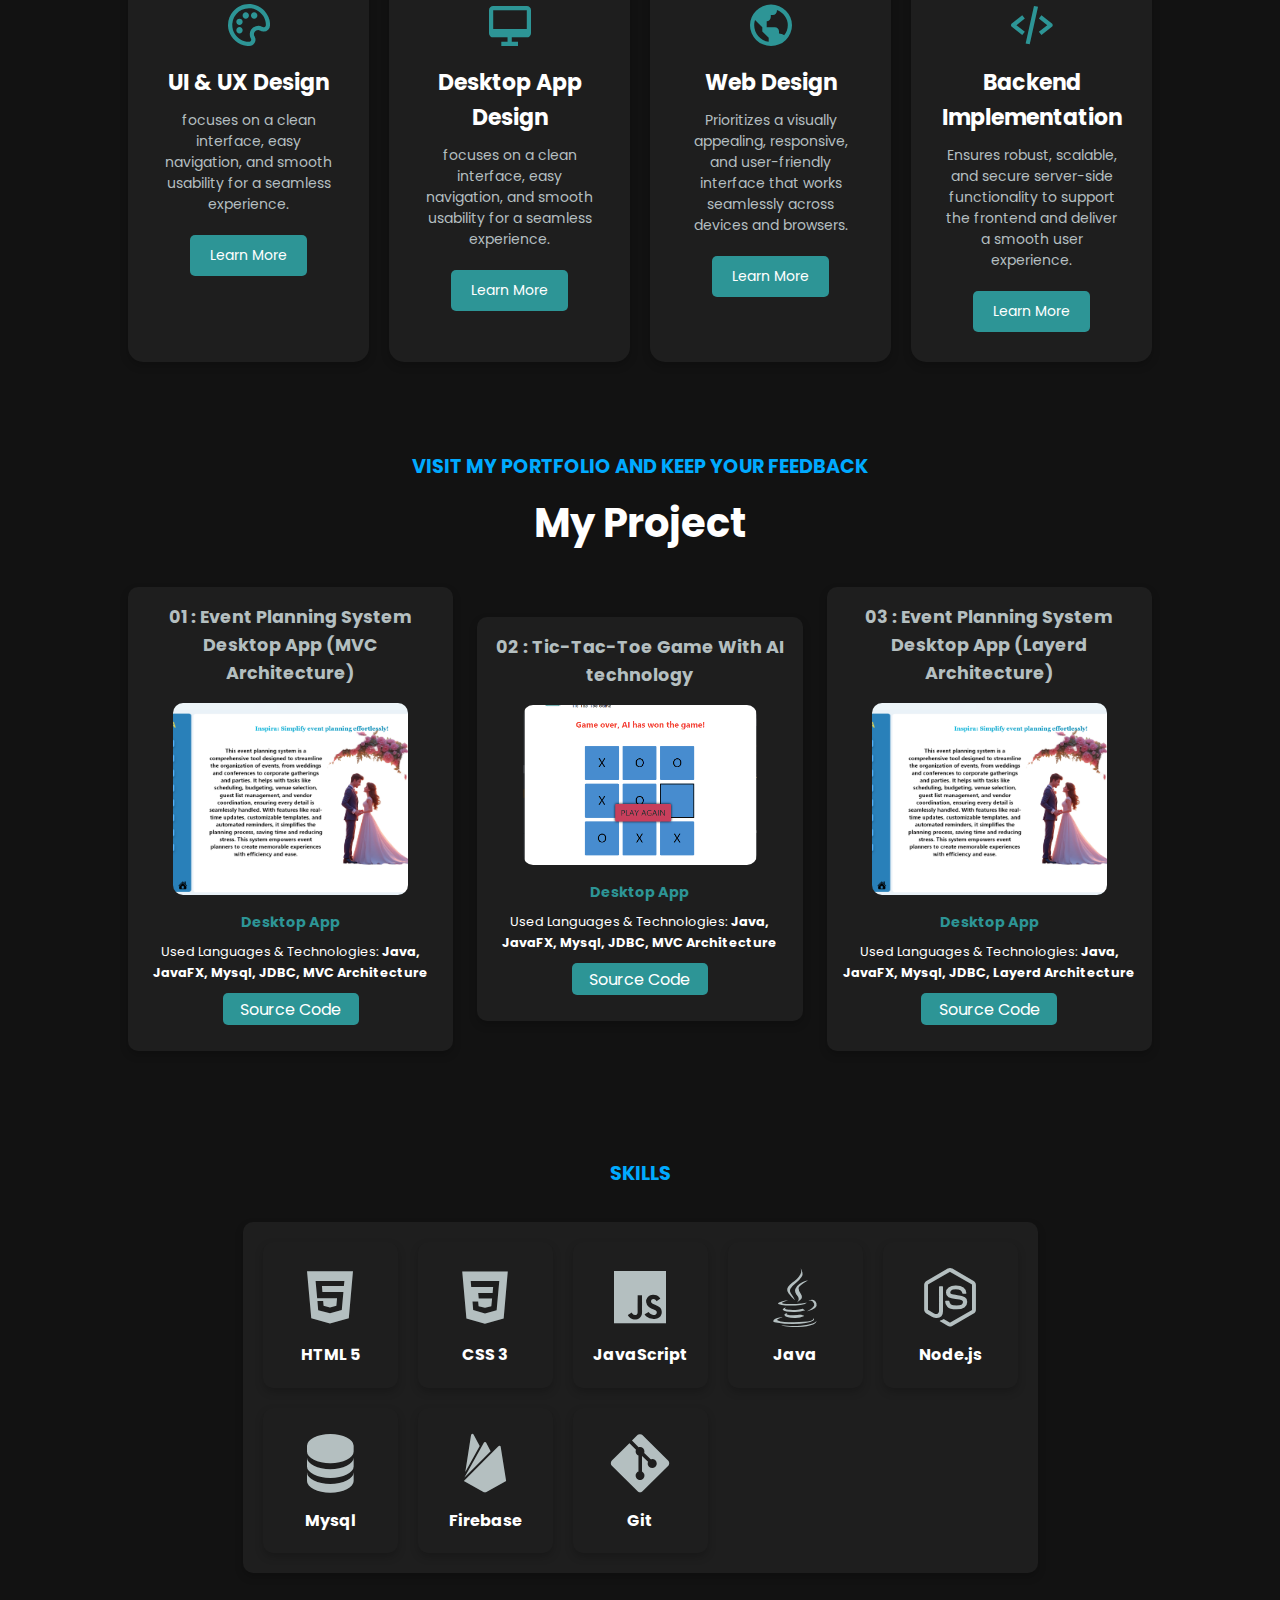
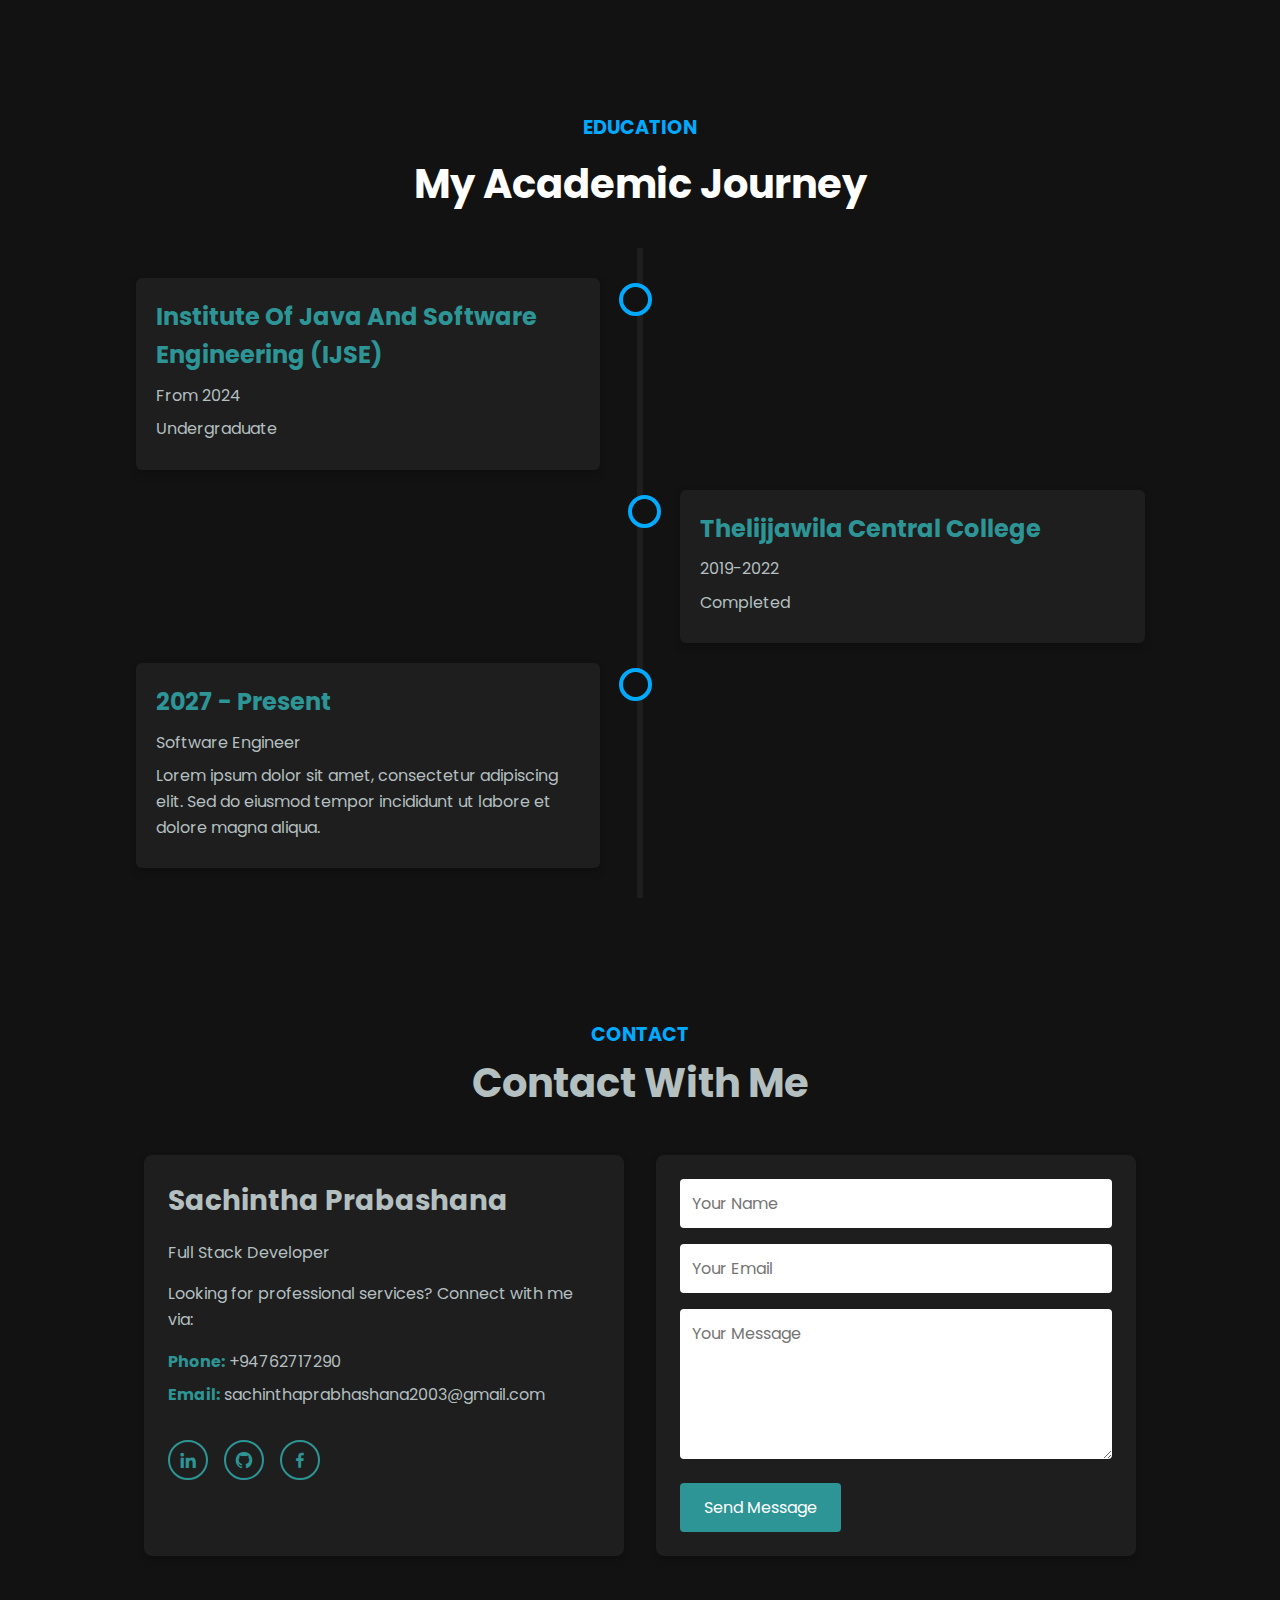
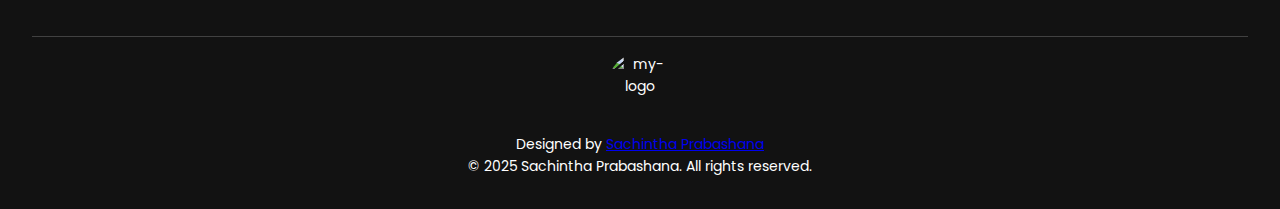
==== commit f203e2e5: "update some codes" ====
--- a/index.html
+++ b/index.html
@@ -6,13 +6,13 @@
     <title>Personal Portfolio Website Using HTML CSS Only</title>
     <link rel="stylesheet" href="/css/style.css">
     <link rel="stylesheet" href="/css/menu.css">
+    <link rel="stylesheet" href="/css/education-section.css">
     <!-- <link rel="stylesheet" href="/style/dark-theme/main-page.css">
     <link rel="stylesheet" href="/style/dark-theme/home-section.css">
     <link rel="stylesheet" href="/style/dark-theme/about-section.css">
     <link rel="stylesheet" href="/style/dark-theme/feature-section.css">
     <link rel="stylesheet" href="/style/dark-theme/project-section.css">
     <link rel="stylesheet" href="/style/dark-theme/skill-section.css"> -->
-    <link rel="stylesheet" href="/css/education-section.css">
     <link href='https://unpkg.com/boxicons@2.1.4/css/boxicons.min.css' rel='stylesheet'>
 </head>
 <body>
--- a/css/style.css
+++ b/css/style.css
@@ -17,7 +17,7 @@
 
 /* ===== Light Mode Styles ===== */
 .light-mode {
-    --primary-color: #0078a0;
+    --primary-color: #27005D;
     --secondary-color: #2D9596;
     --background-dark: #ffffff;
     --background-light: #f5f5f5;
@@ -1140,133 +1140,6 @@
     }
 }
 
-
-/* ===== Education Section ===== */
-
-
-.education-container {
-    display: grid;
-    grid-template-rows: repeat(1 , 1fr);
-    gap: 2rem;
-}
-
-.education-item {
-    background-color: var(--background-light);
-    padding: 1.5rem;
-    border-radius: 0.5rem;
-    box-shadow: var(--shadow);
-    transition: var(--transition);
-}
-
-.education-item:hover {
-    transform: translateY(-0.5rem);
-    box-shadow: 0 0.5rem 1rem rgba(0, 0, 0, 0.3);
-}
-
-.education-item h2 {
-    font-size: 1.5rem;
-    margin-bottom: 1rem;
-    color: var(--secondary-color);
-}
-
-.education-item p {
-    font-size: 1rem;
-    color: var(--text-dark);
-    margin-bottom: 0.5rem;
-}
-
-@media screen and (max-width: 1024px) {
-    .education h3 {
-        font-size: 1rem;
-    }
-
-    .education h1 {
-        font-size: 2rem;
-    }
-
-    .education-item h2 {
-        font-size: 1.25rem;
-    }
-
-    .education-item p {
-        font-size: 0.9rem;
-    }
-
-    #education {
-        margin-bottom: 4.625rem; /* 74px */
-    }
-    
-}
-
-@media screen and (max-width: 768px) {
-    .education h3 {
-        font-size: 1rem;
-    }
-
-    .education h1 {
-        font-size: 1.75rem;
-    }
-
-    .education-item h2 {
-        font-size: 1.25rem;
-    }
-
-    .education-item p {
-        font-size: 0.9rem;
-    }
-
-    #education {
-        margin-bottom: 3.625rem; /* 74px */
-    }
-    
-}
-
-@media screen and (max-width: 425px) {
-    .education h3 {
-        font-size: 0.9rem;
-    }
-
-    .education h1 {
-        font-size: 1.5rem;
-    }
-
-    .education-item h2 {
-        font-size: 1rem;
-    }
-
-    .education-item p {
-        font-size: 0.8rem;
-    }
-
-    #education {
-        margin-bottom: 2.625rem; /* 58px */
-    }
-    
-}
-
-@media screen and (max-width: 320px) {
-    .education h3 {
-        font-size: 0.8rem;
-    }
-
-    .education h1 {
-        font-size: 1.25rem;
-    }
-
-    .education-item h2 {
-        font-size: 0.9rem;
-    }
-
-    .education-item p {
-        font-size: 0.7rem;
-    }
-
-    #education {
-        margin-bottom: 2.5rem; /* 42px */
-    }
-    
-}
-
 /* Base Styles for Contact Section */
 .contact {
     background-color: var(--background-dark);
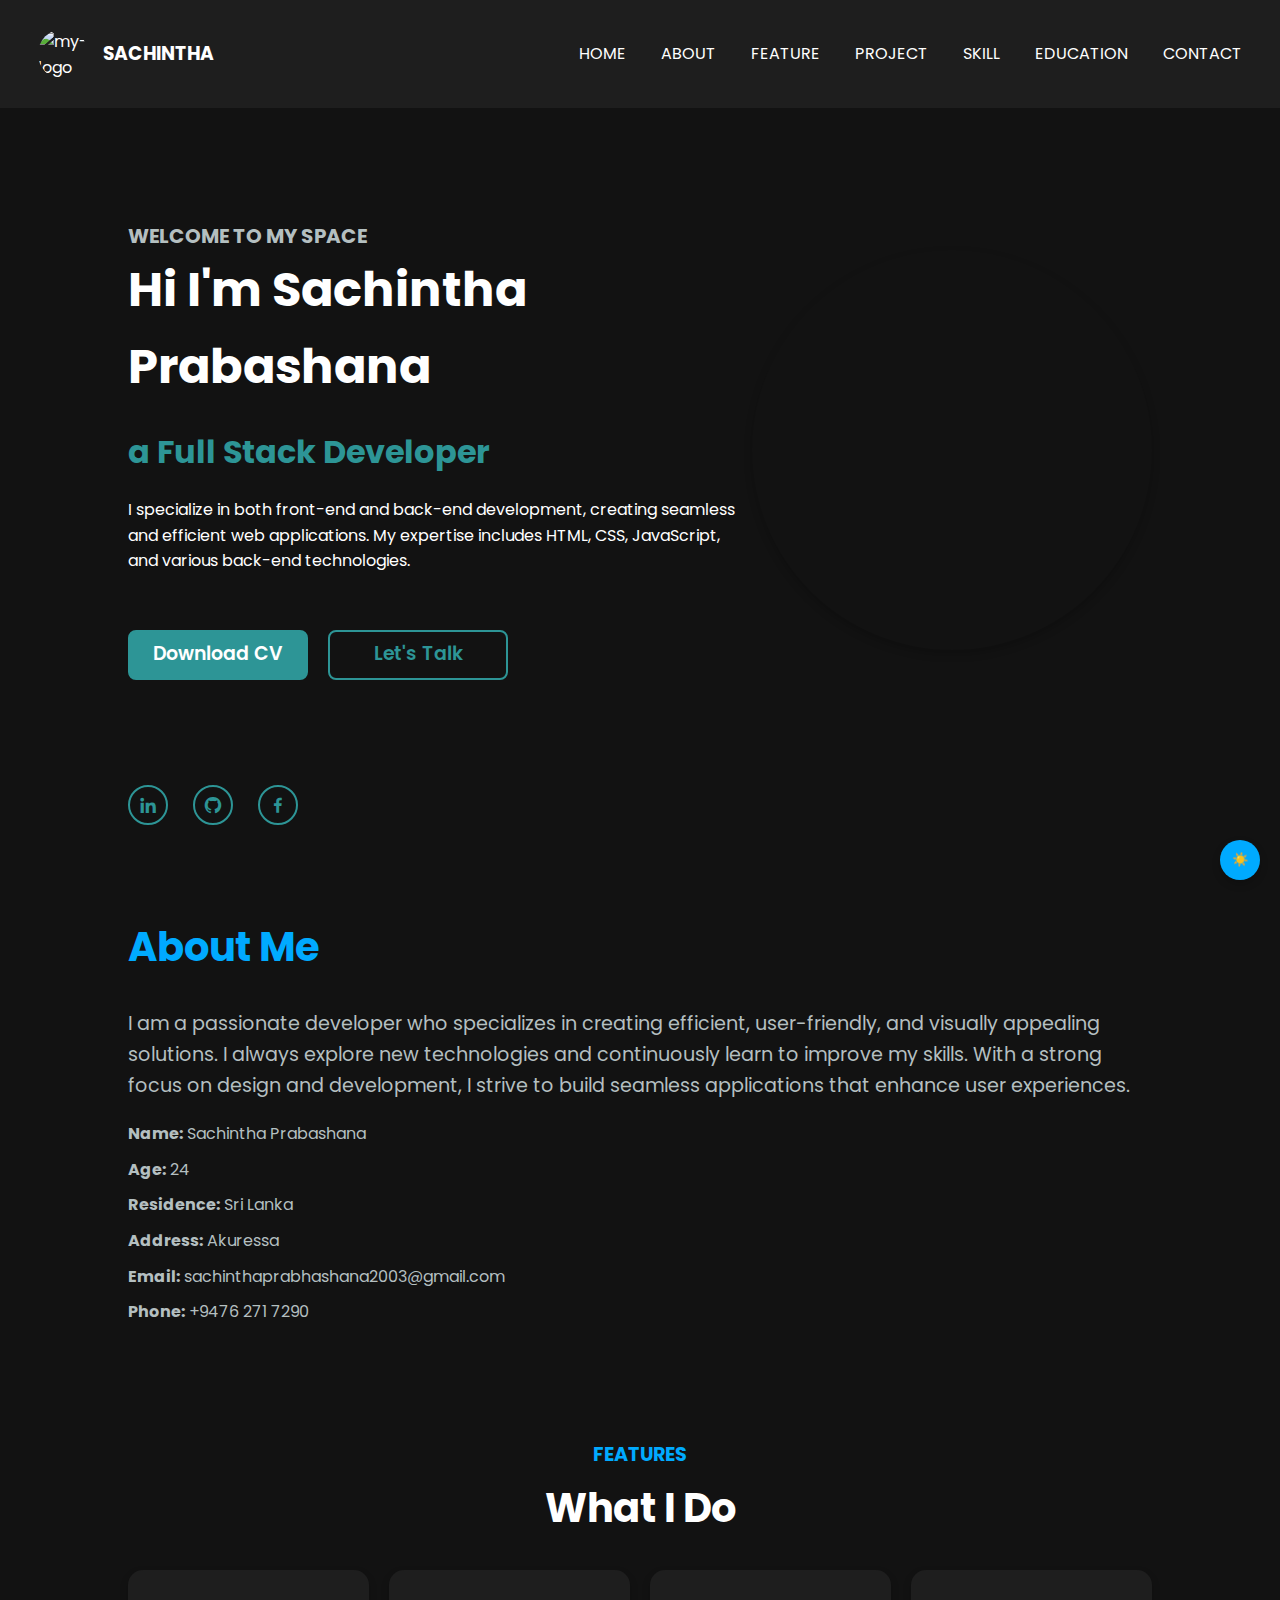
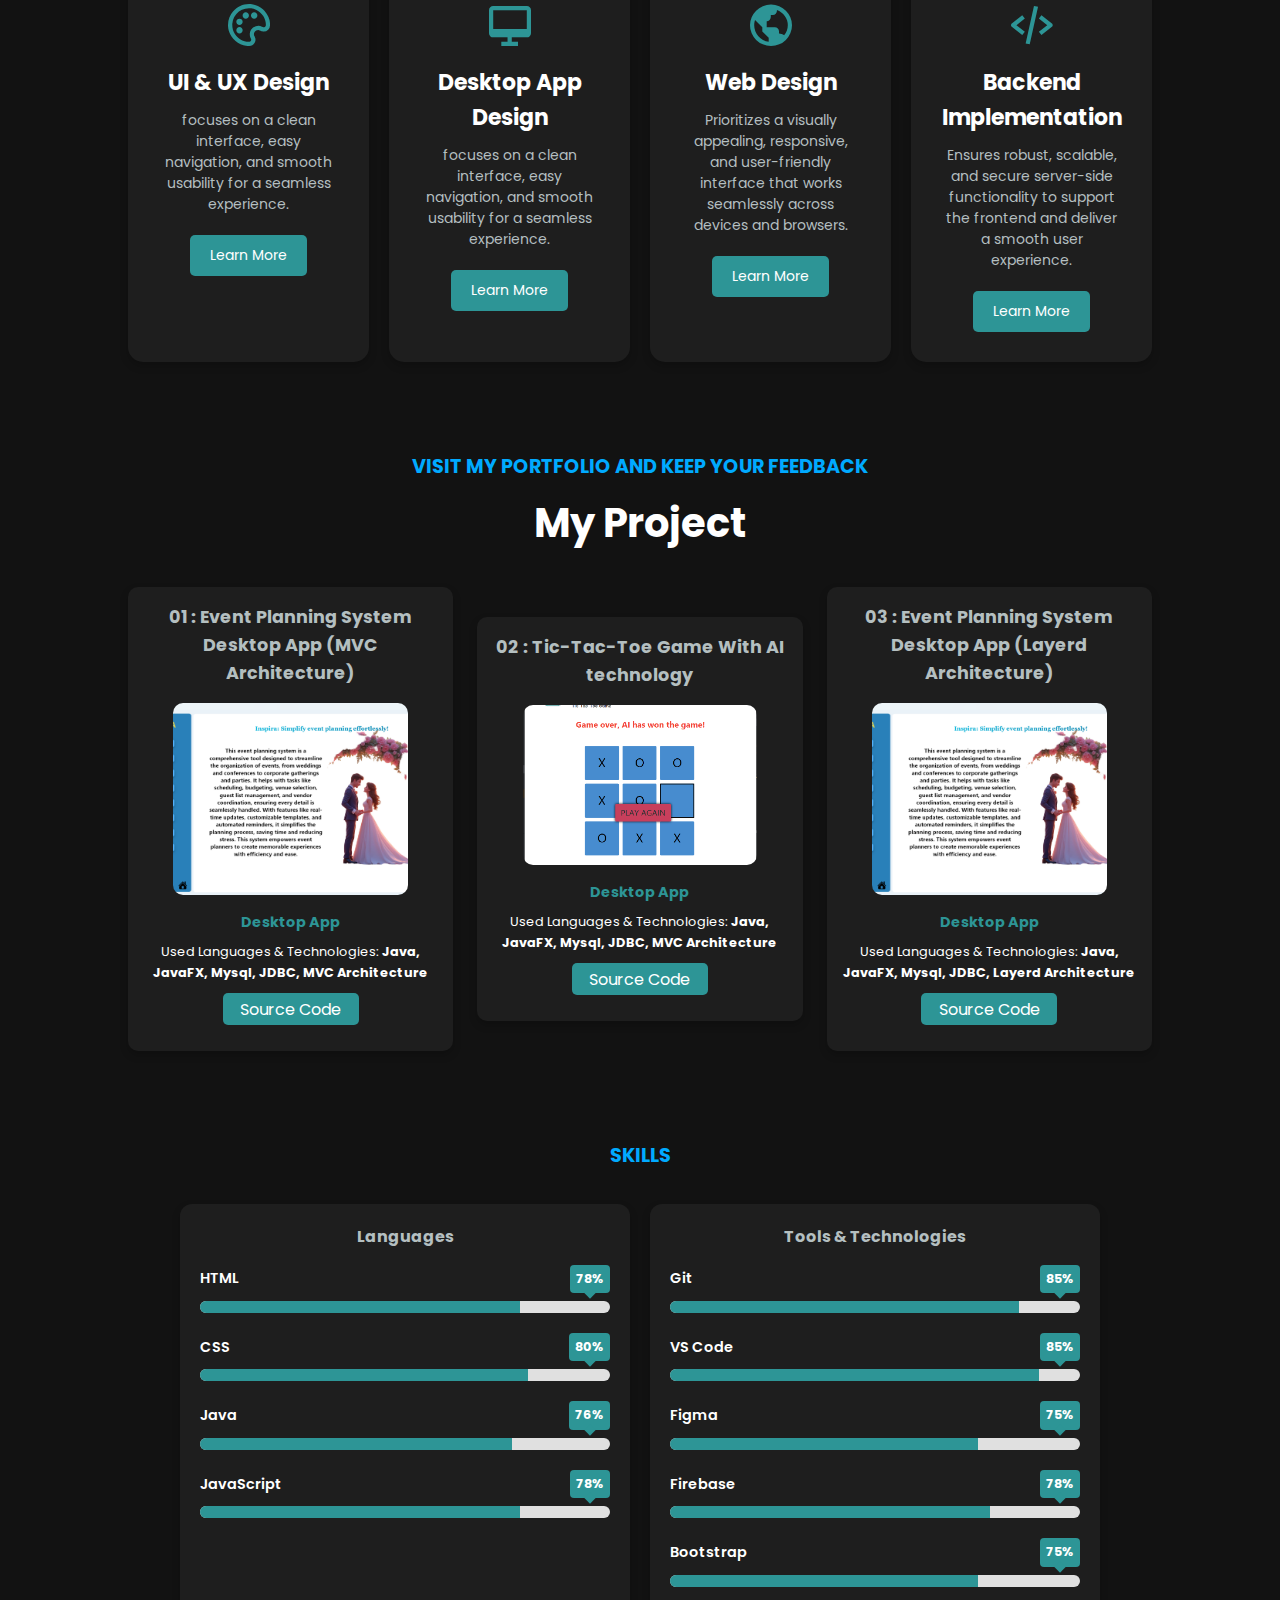
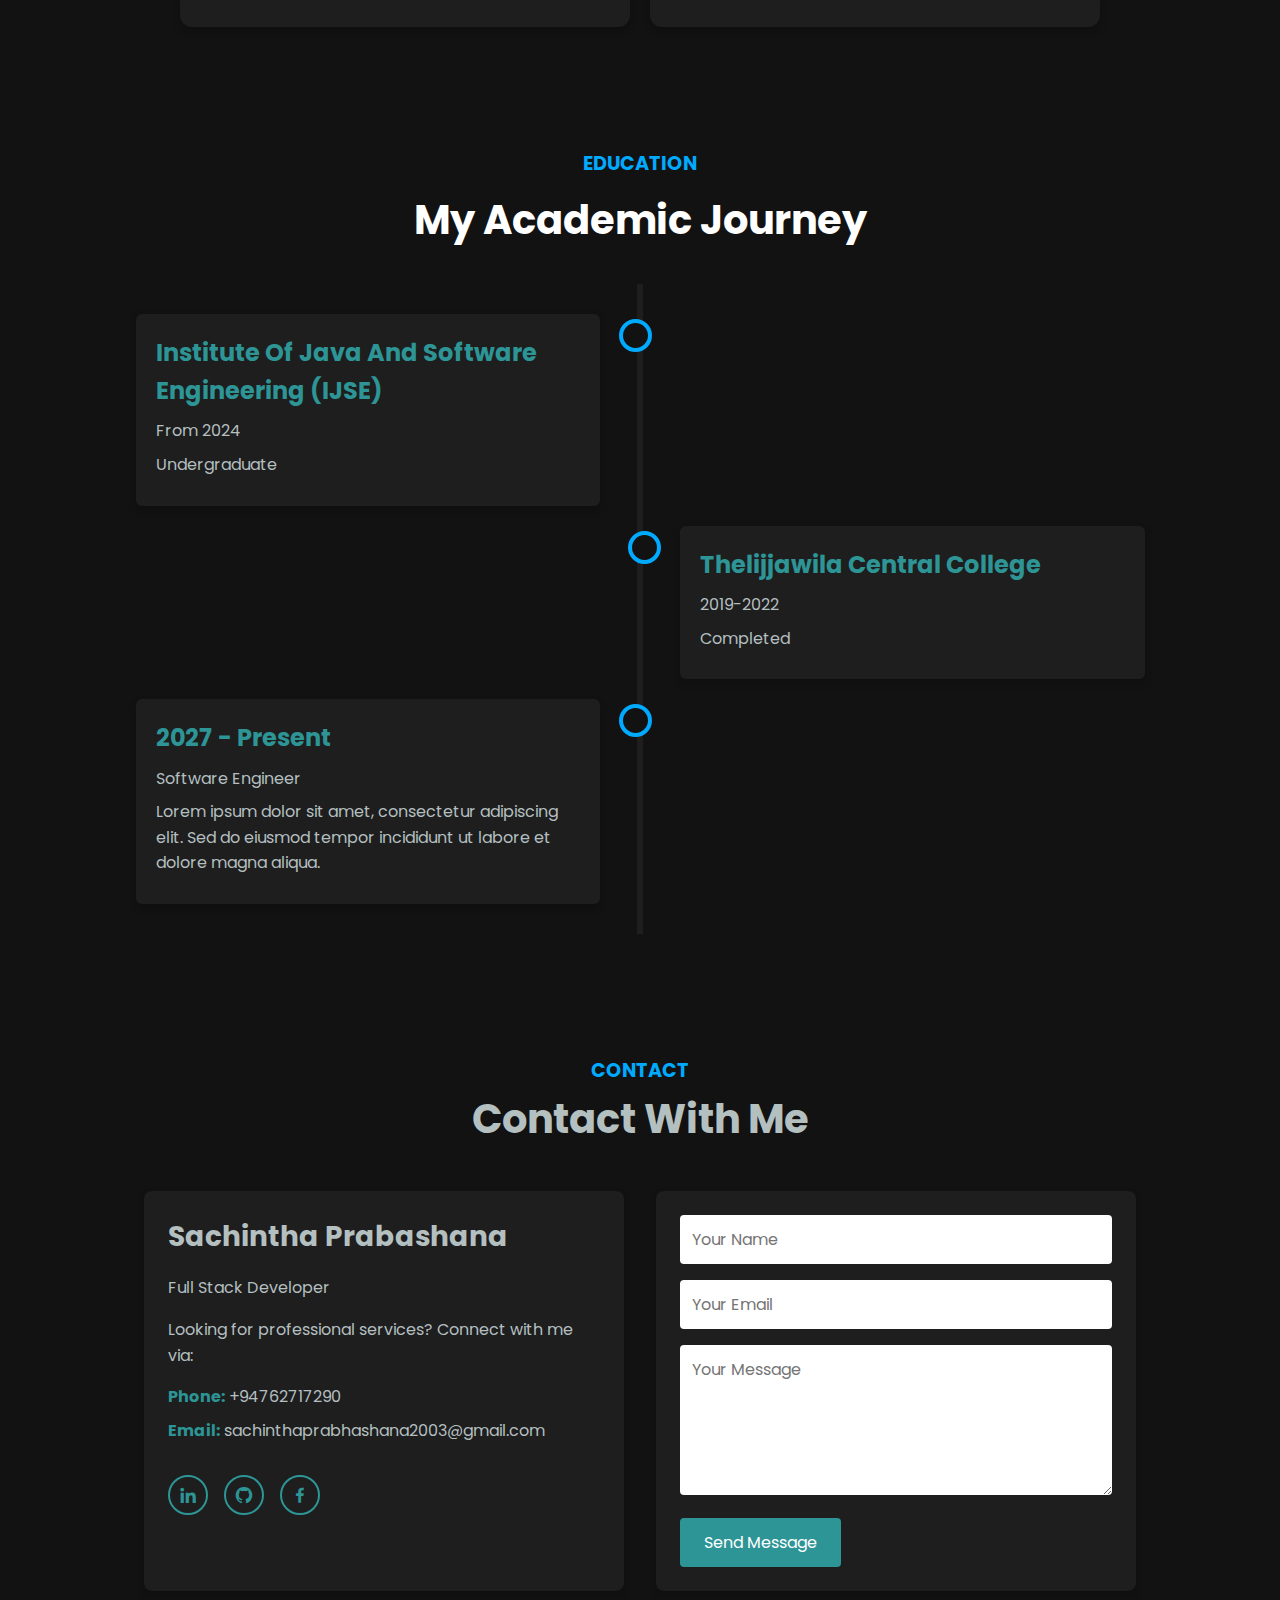
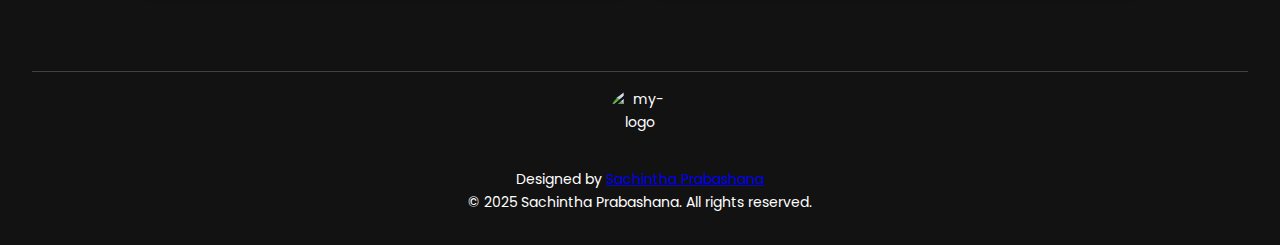
==== commit 3891e731: "Enhance menu and skill section styles for improved responsiveness and usability" ====
--- a/index.html
+++ b/index.html
@@ -6,19 +6,20 @@
     <title>Personal Portfolio Website Using HTML CSS Only</title>
     <link rel="stylesheet" href="/css/style.css">
     <link rel="stylesheet" href="/css/menu.css">
-    <link rel="stylesheet" href="/css/education-section.css">
     <!-- <link rel="stylesheet" href="/style/dark-theme/main-page.css">
     <link rel="stylesheet" href="/style/dark-theme/home-section.css">
     <link rel="stylesheet" href="/style/dark-theme/about-section.css">
     <link rel="stylesheet" href="/style/dark-theme/feature-section.css">
     <link rel="stylesheet" href="/style/dark-theme/project-section.css">
     <link rel="stylesheet" href="/style/dark-theme/skill-section.css"> -->
+    <link rel="stylesheet" href="/css/education-section.css">
+    <link rel="stylesheet" href="/css/skill-section.css">
     <link href='https://unpkg.com/boxicons@2.1.4/css/boxicons.min.css' rel='stylesheet'>
 </head>
 <body>
     <header class="header">
         <div class="logo-container">
-            <img src="/assests/image/my-logo.jpg" alt="my-logo" class="logo">
+            <img src="/assets/image/my-logo.jpg" alt="my-logo" class="logo">
             <h3>SACHINTHA</h3>
         </div>
         <nav class="navbar">
@@ -58,7 +59,7 @@
         <section id="home">
             <div class="container">
                 <div class="image-container">
-                    <img src="/assests/image/my-logo.jpg" alt="My Image" class="my-image">
+                    <img src="/assets/image/my-logo.jpg" alt="My Image" class="my-image">
                 </div>
                 <div class="home-content">
                     <h3>WELCOME TO MY SPACE</h3>
@@ -154,7 +155,7 @@
             <div class="project-container">
                 <div class="card">
                     <h3>01 : Event Planning System Desktop App (MVC Architecture)</h3>
-                    <img src="/assests/image/inspira.png" alt="Event Planning System Image">
+                    <img src="/assets/image/inspira.png" alt="Event Planning System Image">
                     <h4>Desktop App</h4>
                     <div class="technologies-stack">
                         <p>Used Languages & Technologies: <strong>Java, JavaFX, Mysql, JDBC, MVC Architecture</strong></p>    
@@ -166,7 +167,7 @@
                 </div>
                 <div class="card">
                     <h3>02 : Tic-Tac-Toe Game With AI technology</h3>
-                    <img src="/assests/image/tic-tac-toe.png" alt="Tic Tac Toe Game Image" class="tic-tac-img">
+                    <img src="/assets/image/tic-tac-toe.png" alt="Tic Tac Toe Game Image" class="tic-tac-img">
                     <h4>Desktop App</h4>
                     <div class="technologies-stack">
                         <p>Used Languages & Technologies: <strong>Java, JavaFX, Mysql, JDBC, MVC Architecture</strong></p>    
@@ -178,7 +179,7 @@
                 </div>
                 <div class="card">
                     <h3>03 : Event Planning System Desktop App (Layerd Architecture)</h3>
-                    <img src="/assests/image/inspira.png" alt="Event Planning System Image">
+                    <img src="/assets/image/inspira.png" alt="Event Planning System Image">
                     <h4>Desktop App</h4>
                     <div class="technologies-stack">
                         <p>Used Languages & Technologies: <strong>Java, JavaFX, Mysql, JDBC, Layerd Architecture</strong></p>    
@@ -192,40 +193,109 @@
         </section>
         <section id="skill" class="section skill">
             <h3>SKILLS</h3>
-            <div class="skill-container">
-                <div class="skills">
-                    <i class='bx bxl-html5'></i>
-                    <h5>HTML 5</h5>
-                </div>
-                <div class="skills">    
-                    <i class='bx bxl-css3' ></i>
-                    <h5>CSS 3</h5>
-                </div>
-                <div class="skills">
-                    <i class='bx bxl-javascript'></i>
-                    <h5>JavaScript</h5>
-                </div>
-                <div class="skills">
-                    <i class='bx bxl-java'></i>
-                    <h5>Java</h5>
-                </div>
-                <div class="skills">
-                    <i class='bx bxl-nodejs'></i>
-                    <h5>Node.js</h5>
-                </div>
-                <div class="skills">
-                    <i class='bx bxs-data'></i> <!-- Example of a database icon -->
-                    <h5>Mysql</h5>
-                </div>
-                <div class="skills">
-                    <i class='bx bxl-firebase'></i>
-                    <h5>Firebase</h5>
-                </div>
-                <div class="skills">
-                    <i class='bx bxl-git'></i>
-                    <h5>Git</h5>
-                </div>
-            </div>
+    
+            <div class="skills-container">
+                <!-- Languages Card -->
+                <div class="skills-card">
+                    <h2>Languages</h2>
+                    <div class="skill-sec">
+                        <div class="skill-info">
+                            <span class="title">HTML</span>
+                            <span class="percent">78%</span>
+                        </div>
+                        <div class="skill-bar">
+                            <span class="skill-per html"></span>
+                        </div>
+                    </div>
+            
+                    <div class="skill-sec">
+                        <div class="skill-info">
+                            <span class="title">CSS</span>
+                            <span class="percent">80%</span>
+                        </div>
+                        <div class="skill-bar">
+                            <span class="skill-per css"></span>
+                        </div>
+                    </div>
+            
+                    <div class="skill-sec">
+                        <div class="skill-info">
+                            <span class="title">Java</span>
+                            <span class="percent">76%</span>
+                        </div>
+                        <div class="skill-bar">
+                            <span class="skill-per java"></span>
+                        </div>
+                    </div>
+                    
+                    <div class="skill-sec">
+                        <div class="skill-info">
+                            <span class="title">JavaScript</span>
+                            <span class="percent">78%</span>
+                        </div>
+                        <div class="skill-bar">
+                            <span class="skill-per js"></span>
+                        </div>
+                    </div>
+
+                </div>
+            
+                <!-- Tools & Technologies Card -->
+                <div class="skills-card">
+                    <h2>Tools & Technologies</h2>
+                    <div class="skill-sec">
+                        <div class="skill-info">
+                            <span class="title">Git</span>
+                            <span class="percent">85%</span>
+                        </div>
+                        <div class="skill-bar">
+                            <span class="skill-per git"></span>
+                        </div>
+                    </div>
+            
+                    <div class="skill-sec">
+                        <div class="skill-info">
+                            <span class="title">VS Code</span>
+                            <span class="percent">85%</span>
+                        </div>
+                        <div class="skill-bar">
+                            <span class="skill-per vscode"></span>
+                        </div>
+                    </div>
+            
+                    <div class="skill-sec">
+                        <div class="skill-info">
+                            <span class="title">Figma</span>
+                            <span class="percent">75%</span>
+                        </div>
+                        <div class="skill-bar">
+                            <span class="skill-per figma"></span>
+                        </div>
+                    </div>
+
+                    <div class="skill-sec">
+                        <div class="skill-info">
+                            <span class="title">Firebase</span>
+                            <span class="percent">78%</span>
+                        </div>
+                        <div class="skill-bar">
+                            <span class="skill-per firebase"></span>
+                        </div>
+                    </div>
+
+                    <div class="skill-sec">
+                        <div class="skill-info">
+                            <span class="title">Bootstrap</span>
+                            <span class="percent">75%</span>
+                        </div>
+                        <div class="skill-bar">
+                            <span class="skill-per bootstrap"></span>
+                        </div>
+                    </div>
+                </div>
+            </div>
+            
+        
         </section>
         <section id="education" class="section education">
             <h3>EDUCATION</h3>
@@ -288,7 +358,7 @@
     </main>
     <footer class="footer">
         <div class="footer-bottom">
-            <img src="/assests/image/my-logo.jpg" alt="my-logo" class="footer-logo">
+            <img src="/assets/image/my-logo.jpg" alt="my-logo" class="footer-logo">
             <p>Designed by <a href="#">Sachintha Prabashana</a></p>
             <p>&copy; 2025 Sachintha Prabashana. All rights reserved.
             </p>
--- a/css/menu.css
+++ b/css/menu.css
@@ -1,13 +1,39 @@
+@import url('https://fonts.googleapis.com/css2?family=Poppins:wght@300;400;600&display=swap');
 
+/* ===== Global Styles ===== */
+:root {
+    --primary-color: #00aaff; /* Vibrant Blue */
+    --secondary-color: #2D9596;
+    --background-dark: #121212;
+    --background-light: #1e1e1e;
+    --text-light: #ffffff;
+    --text-dark: #b4bfc0;
+    --shadow: 0 0.25rem 0.5rem rgba(0, 0, 0, 0.2);
+    --transition: all 0.3s ease;
+    --base-font-size: 1rem; /* 16px by default */
+    --border-light: 1px solid rgba(0, 0, 0, 0.2);
+    --border-dark: 1px solid rgba(255, 255, 255, 0.2);
+}
+
+/* ===== Light Mode Styles ===== */
+.light-mode {
+    --primary-color: #0078a0;
+    --secondary-color: #2D9596;
+    --background-dark: #ffffff;
+    --background-light: #f5f5f5;
+    --text-light: #121212;
+    --text-dark: #333333;
+    --shadow: 0 0.25rem 0.5rem rgba(0, 0, 0, 0.1);
+}
 #burger {
-    color: black;
-    font-size: 2.5rem;
+    color: var(--primary-color);
+    font-size: 2.2rem;
     cursor: pointer;
     display: none;
   }
   .menu-panel {
-    background-color: black;
-    color: white;
+    background-color: var(--background-light);
+    color: var(--text-dark);
     height: 100%;
     width: 250px;
     position: fixed;
@@ -24,12 +50,12 @@
   }
   .menu-panel ul li a {
     text-decoration: none;
-    color: white;
-    font-size: 1.5rem;
+    color: var(--text-dark);
+    font-size: 0.9rem;
   }
   .close-btn {
     background-color: transparent;
-    color: white;
+    color: var(--text-dark);
     font-size: 2.5rem;
     cursor: pointer;
     position: absolute;
@@ -44,9 +70,32 @@
       display: none;
     }
     .logo-container > h3 {
-      display: none;
+      font-size: 0.9rem;
+      color: var(--text-dark);
     }
     .menu-panel.active {
       right: 0;
     }
+  }
+
+  @media screen and (max-width: 425px) {
+      #burger {
+        font-size: 1.8rem;
+      }
+
+      .menu-panel ul li a {
+        font-size: 1rem;
+      }
+
+      .logo-container > h3 {
+        font-size: 0.7rem;
+      }
+
+      .menu-panel ul li a {
+        font-size: 0.8rem;
+      }
+
+      #burger {
+        font-size: 2rem;
+      }
   }--- a/css/skill-section.css
+++ b/css/skill-section.css
@@ -0,0 +1,143 @@
+@import url('https://fonts.googleapis.com/css2?family=Poppins:wght@300;400;600&display=swap');
+
+/* ===== Global Styles ===== */
+:root {
+    --primary-color: #00aaff;
+    --secondary-color: #2D9596;
+    --background-dark: #121212;
+    --background-light: #1e1e1e;
+    --text-light: #ffffff;
+    --text-dark: #b4bfc0;
+    --shadow: 0 0.25rem 0.5rem rgba(0, 0, 0, 0.2);
+    --transition: all 0.3s ease;
+    --border-dark: 0.0625rem solid rgba(255, 255, 255, 0.2);
+}
+
+/* ===== Light Mode Styles ===== */
+.light-mode {
+    --primary-color: #0078a0;
+    --background-dark: #ffffff;
+    --background-light: #f5f5f5;
+    --text-light: #121212;
+    --text-dark: #333333;
+    --shadow: 0 0.25rem 0.5rem rgba(0, 0, 0, 0.1);
+}
+
+/* ===== General Styles ===== */
+* {
+    margin: 0;
+    padding: 0;
+    box-sizing: border-box;
+    font-family: 'Poppins', sans-serif;
+}
+
+body {
+    background: var(--background-dark);
+    color: var(--text-light);
+}
+
+/* ===== Skills Container (Two Cards Side by Side) ===== */
+.skills-container {
+    display: flex;
+    gap: 1.25rem; /* 20px */
+    max-width: 1000px;
+    width: 100%;
+    flex-wrap: wrap;
+    justify-content: center;
+}
+
+/* ===== Individual Skill Card ===== */
+.skills-card {
+    width: 45%;
+    background: var(--background-light);
+    padding: 1.25rem; /* 20px */
+    border-radius: 0.75rem; /* 12px */
+    box-shadow: var(--shadow);
+    text-align: center;
+}
+
+.skills-card h2 {
+    margin-bottom: 0.9375rem; /* 15px */
+    font-size: 1rem; /* 20px */
+    color: var(--text-dark);
+}
+
+/* ===== Skill Section ===== */
+.skill-sec {
+    margin-bottom: 1.25rem; /* 20px */
+}
+
+.skill-info {
+    display: flex;
+    justify-content: space-between;
+    align-items: center;
+    margin-bottom: 0.5rem; /* 8px */
+}
+
+.skill-sec .title {
+    font-size: 0.9rem; /* 16px */
+    font-weight: 600;
+    color: var(--text-light);
+}
+
+/* Percentage Box */
+.percent {
+    font-size: 0.8rem; /* 14px */
+    font-weight: bold;
+    background-color: var(--secondary-color);
+    color: var(--text-light);
+    padding: 0.25rem 0.375rem; /* 4px 6px */
+    border-radius: 0.25rem; /* 4px */
+    position: relative;
+}
+
+.percent::before {
+    content: '';
+    position: absolute;
+    left: 50%;
+    height: 0.5rem; /* 8px */
+    width: 0.5rem; /* 8px */
+    background-color: var(--secondary-color);
+    bottom: -0.25rem; /* -4px */
+    transform: translateX(-50%) rotate(45deg);
+}
+
+/* ===== Skill Bar ===== */
+.skill-bar {
+    width: 100%;
+    height: 0.75rem; /* 12px */
+    background: #e0e0e0;
+    border-radius: 0.375rem; /* 6px */
+    overflow: hidden;
+}
+
+.skill-per {
+    display: block;
+    height: 100%;
+    border-radius: var(--text-light); /* 6px */
+    transition: width 1s ease-in-out;
+    background: var(--secondary-color);
+}
+
+/* Skill Levels */
+.html { width: 78%; }
+.css { width: 80%; }
+.java { width: 76%; }
+.js { width: 78%; }
+.git { width: 85%; }
+.vscode { width: 90%; }
+.figma { width: 75%; }
+.firebase { width: 78%; }
+.bootstrap { width: 75%; }
+
+/* ===== Responsive Design ===== */
+@media (max-width: 768px) { /* 768px */
+    .skills-container {
+        flex-direction: column;
+        align-items: center;
+    }
+    
+    .skills-card {
+        width: 100%;
+    }
+}
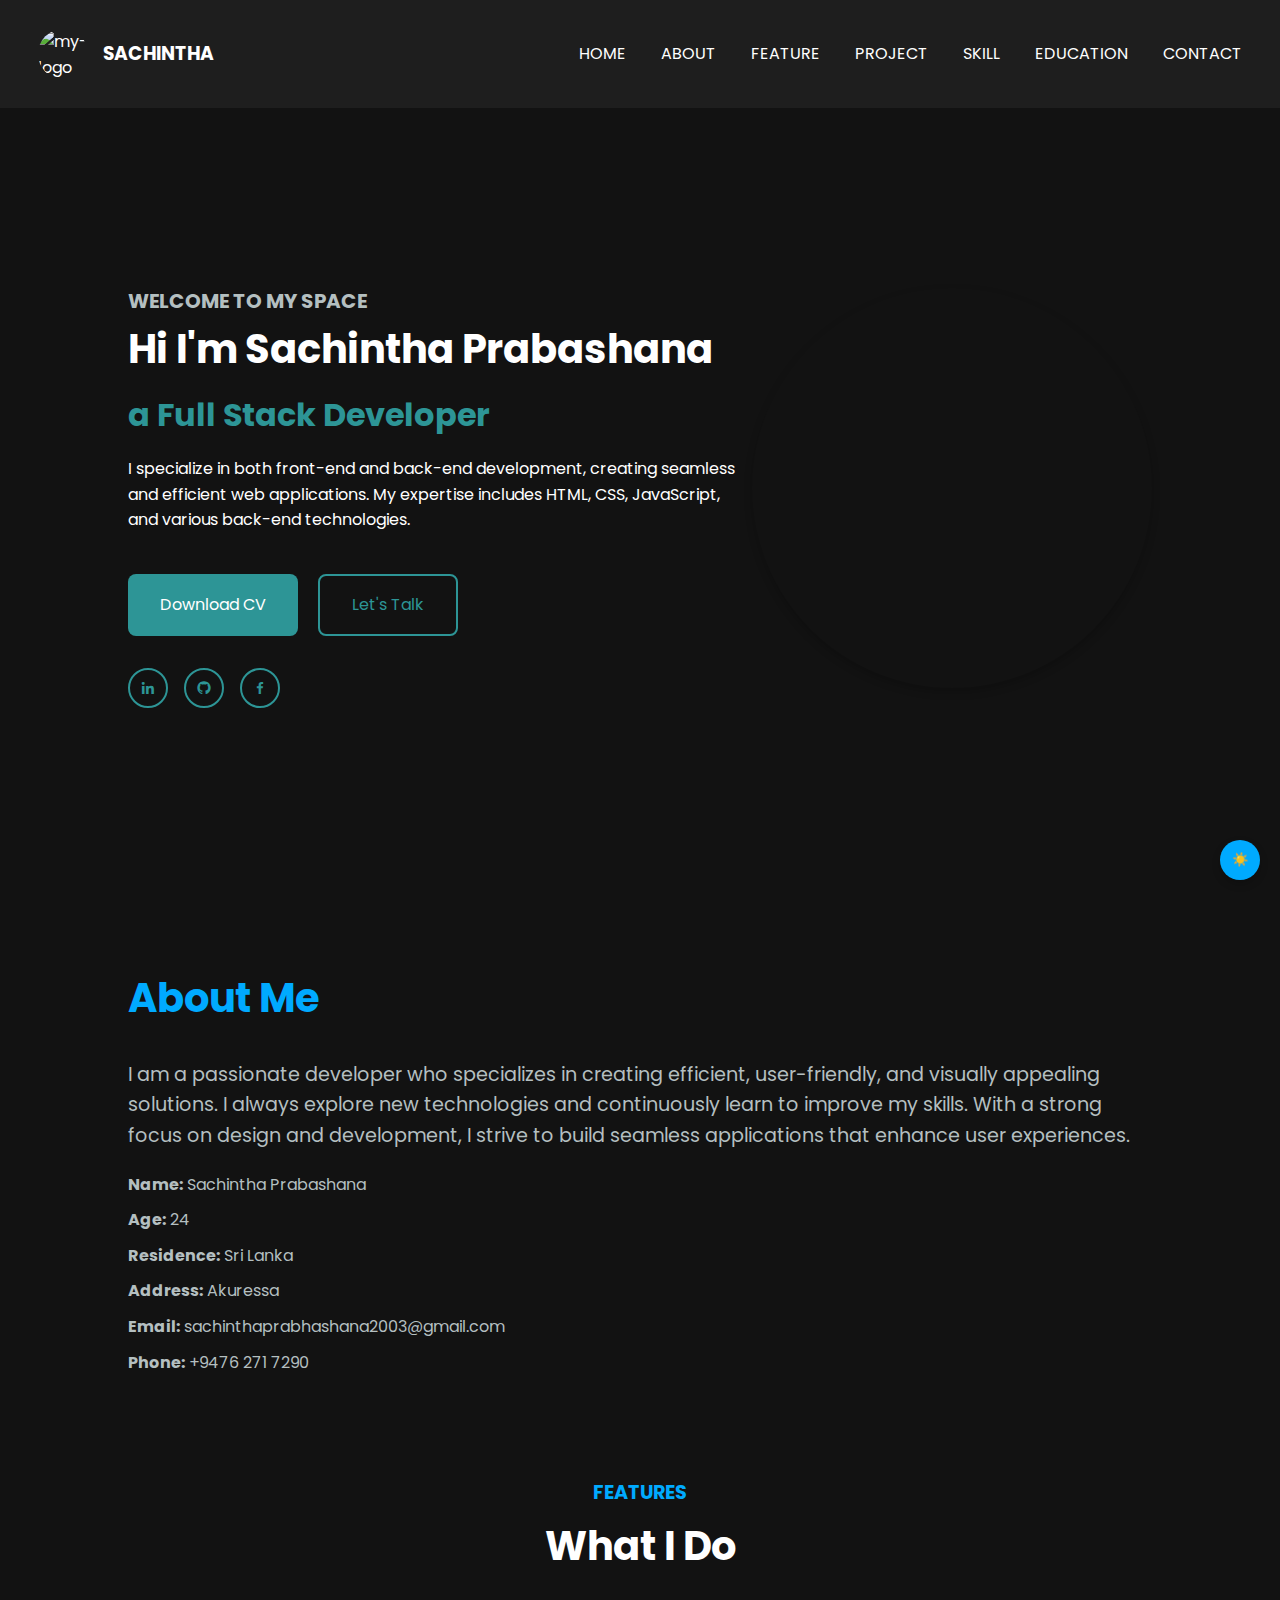
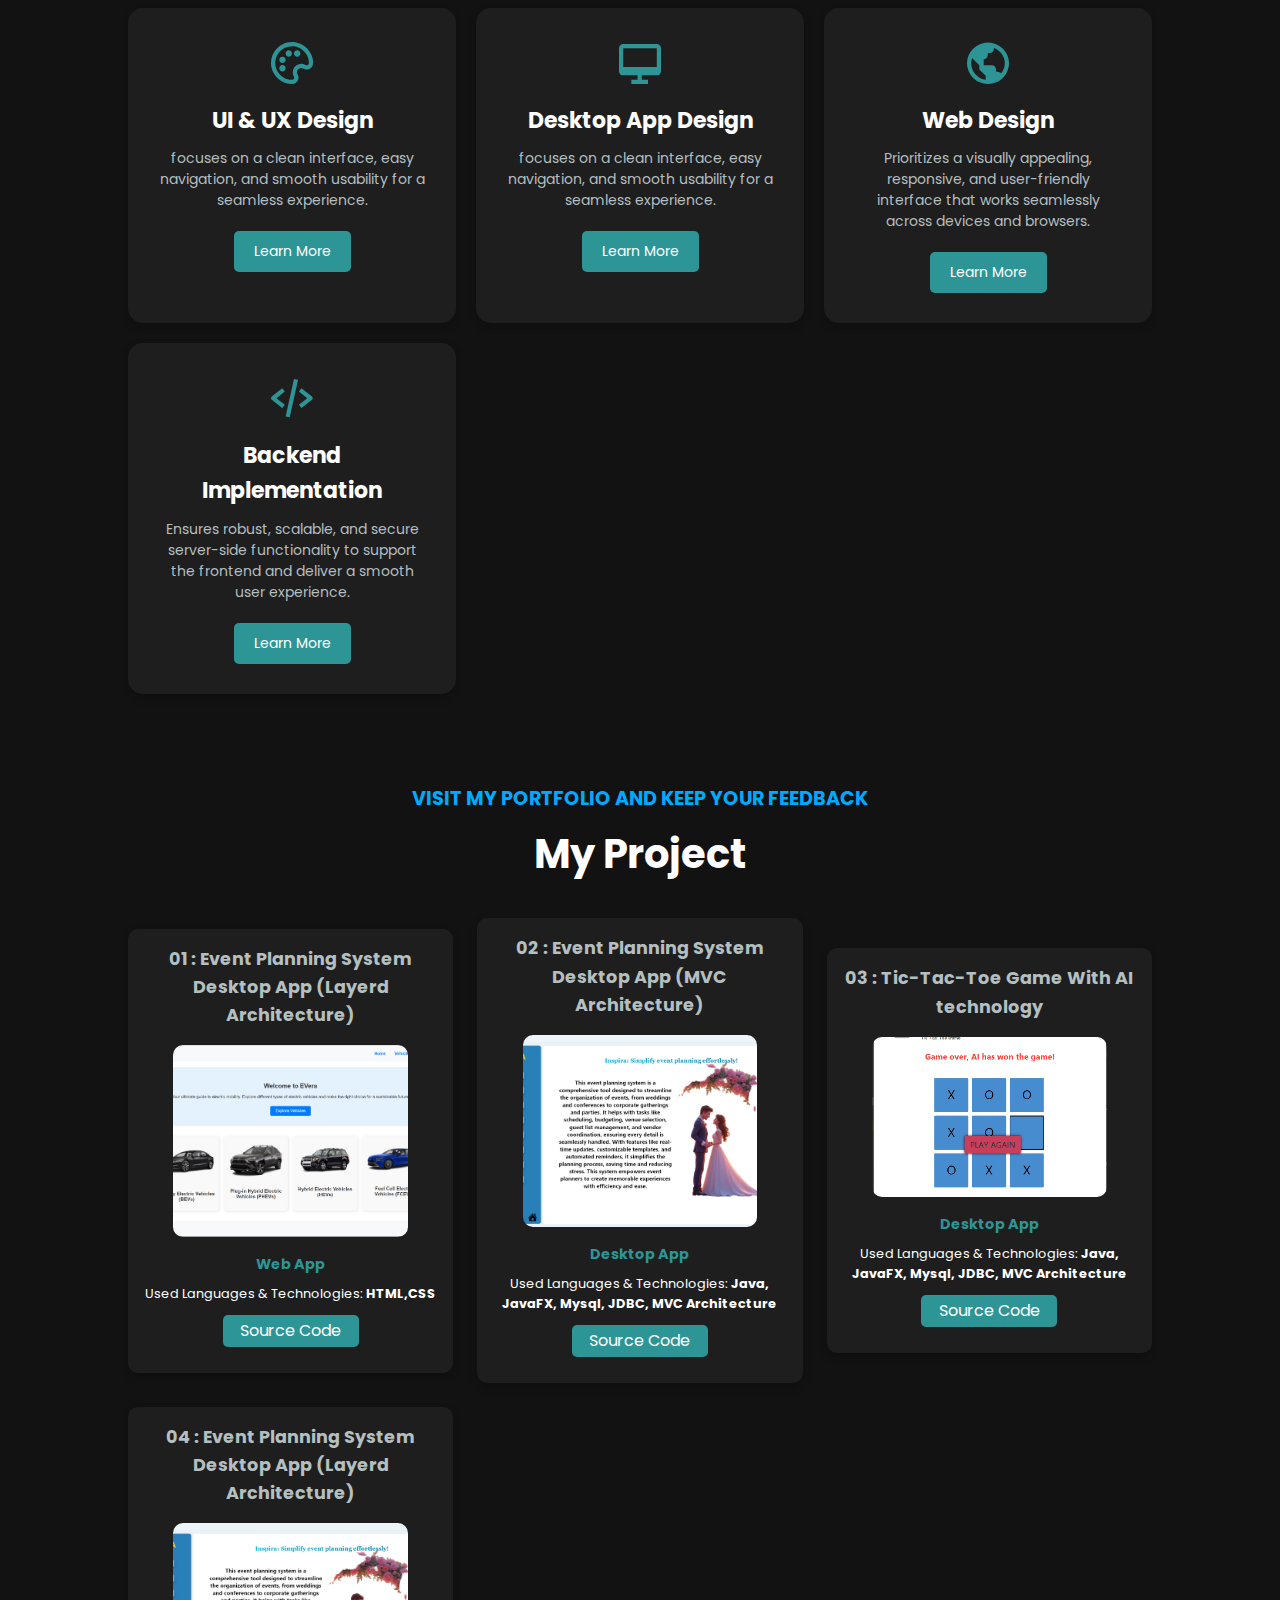
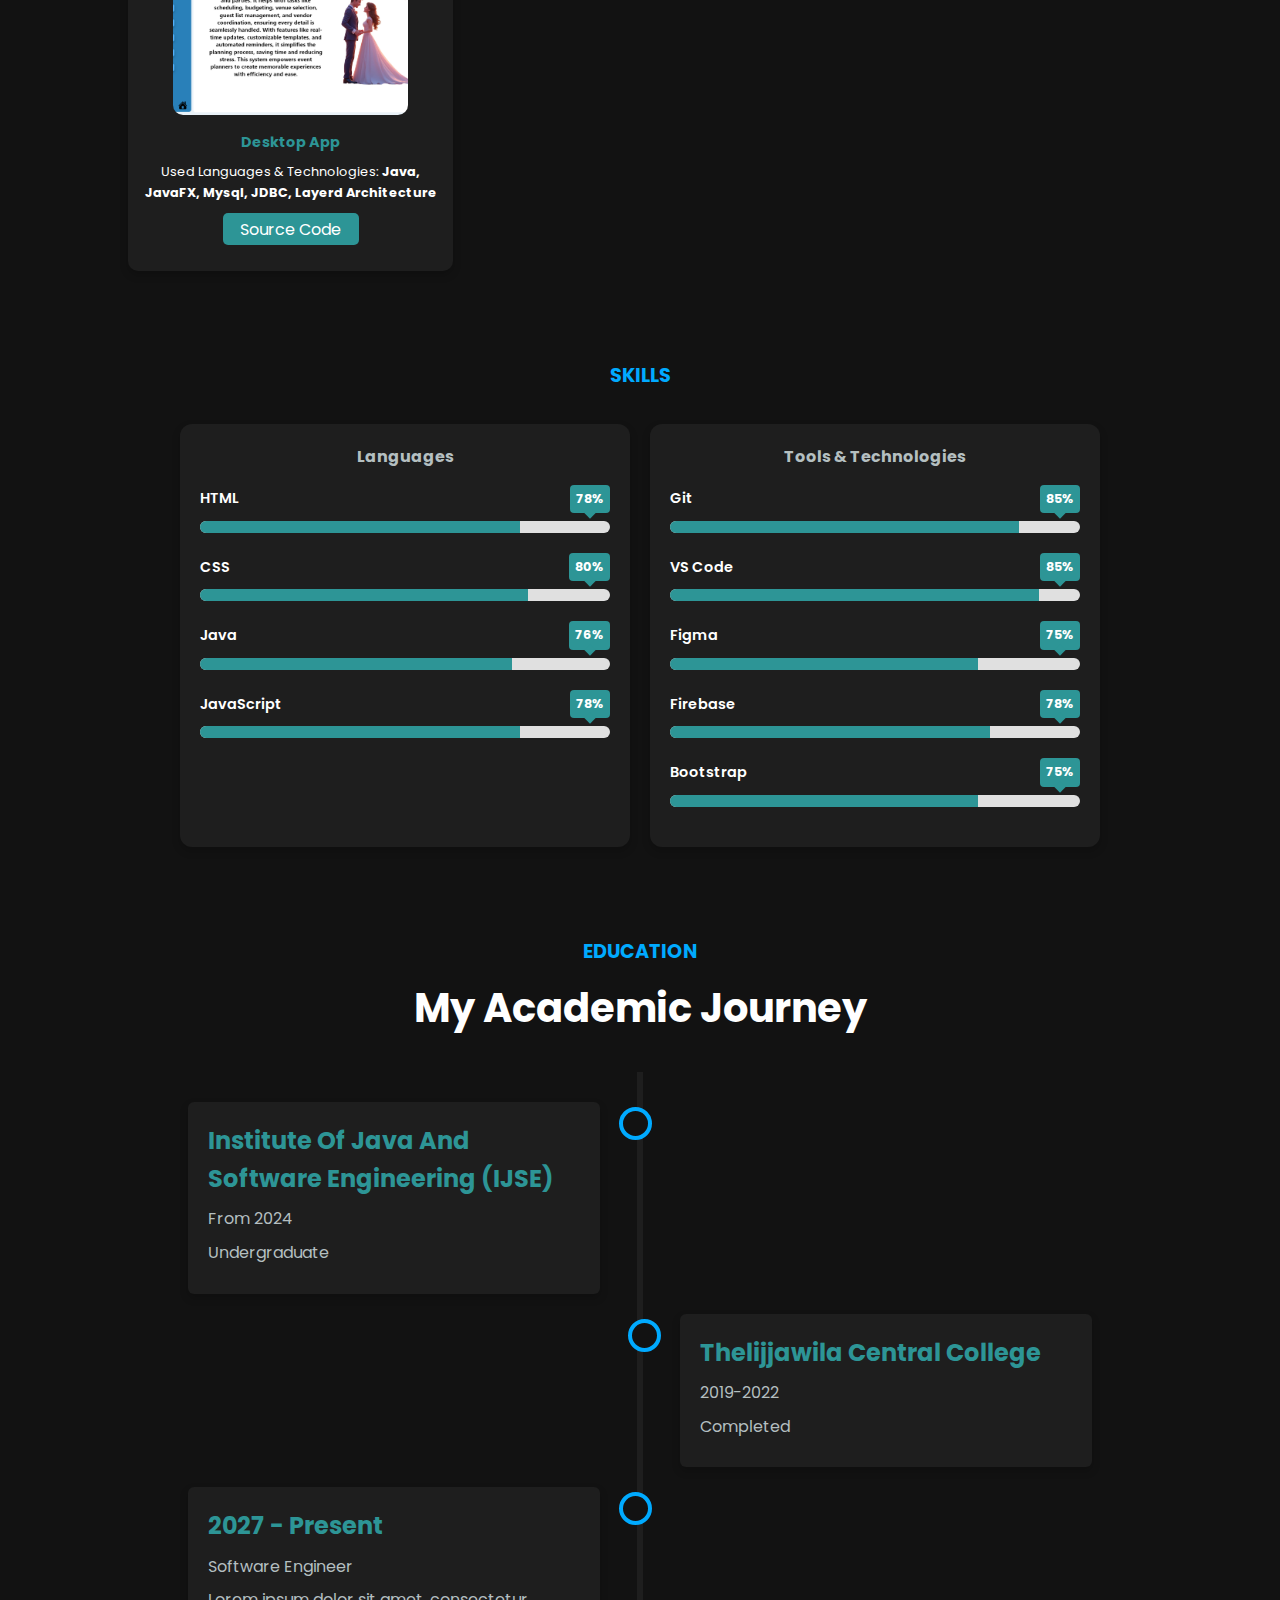
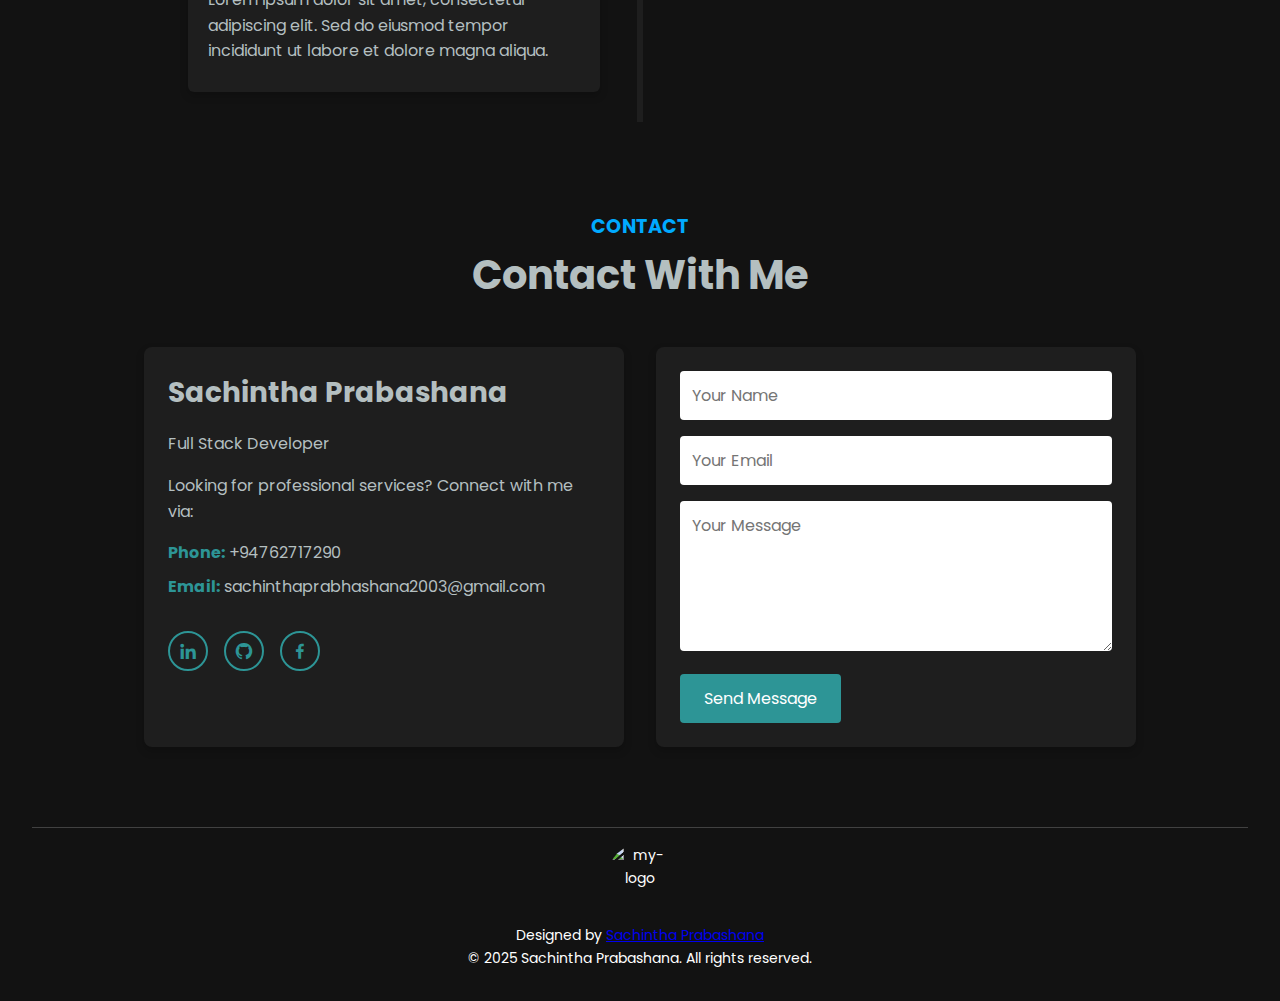
==== commit 72af4b4e: "Refactor styles for education, skill, about, and contact sections; enhance responsiveness and layout" ====
--- a/index.html
+++ b/index.html
@@ -6,14 +6,13 @@
     <title>Personal Portfolio Website Using HTML CSS Only</title>
     <link rel="stylesheet" href="/css/style.css">
     <link rel="stylesheet" href="/css/menu.css">
-    <!-- <link rel="stylesheet" href="/style/dark-theme/main-page.css">
-    <link rel="stylesheet" href="/style/dark-theme/home-section.css">
-    <link rel="stylesheet" href="/style/dark-theme/about-section.css">
-    <link rel="stylesheet" href="/style/dark-theme/feature-section.css">
-    <link rel="stylesheet" href="/style/dark-theme/project-section.css">
-    <link rel="stylesheet" href="/style/dark-theme/skill-section.css"> -->
+    <link rel="stylesheet" href="/css/home-section.css">
+    <link rel="stylesheet" href="/css/about-section.css">
+    <link rel="stylesheet" href="/css/feature-section.css">
+    <link rel="stylesheet" href="/css/project-section.css">
     <link rel="stylesheet" href="/css/education-section.css">
     <link rel="stylesheet" href="/css/skill-section.css">
+    <link rel="stylesheet" href="/css/contact-section.css">
     <link href='https://unpkg.com/boxicons@2.1.4/css/boxicons.min.css' rel='stylesheet'>
 </head>
 <body>
@@ -58,26 +57,31 @@
     <main>
         <section id="home">
             <div class="container">
-                <div class="image-container">
-                    <img src="/assets/image/my-logo.jpg" alt="My Image" class="my-image">
-                </div>
                 <div class="home-content">
                     <h3>WELCOME TO MY SPACE</h3>
                     <H1>Hi I'm Sachintha Prabashana</H1>
                     <h2>a Full Stack Developer</h2>
                     <p>I specialize in both front-end and back-end development, creating seamless and efficient web applications. My expertise includes HTML, CSS, JavaScript, and various back-end technologies.</p>
                     <br>
-        
-                    <div class="btn-box">
-                        <a href="#download-cv">Download CV</a>
-                        <a href="#about">Let's Talk</a>
-                    </div>
-                </div>
-                <div class="home-sci">
-                    <a href="#"><i class='bx bxl-linkedin'></i></a>
-                    <a href="#"><i class='bx bxl-github' ></i></a>
-                    <a href="#"><i class='bx bxl-facebook' ></i></a>
-                </div>
+                    
+                    <div class="home-bottom">
+                        <div class="btn-box">
+                            <a href="#download-cv">Download CV</a>
+                            <a href="#about">Let's Talk</a>
+                        </div>
+                        <div class="home-sci">
+                            <a href="#"><i class='bx bxl-linkedin'></i></a>
+                            <a href="#"><i class='bx bxl-github' ></i></a>
+                            <a href="#"><i class='bx bxl-facebook' ></i></a>
+                        </div>
+                    </div>
+                    
+                </div>
+                
+                <div class="image-container">
+                    <img src="/assets/image/my-logo.jpg" alt="My Image" class="my-image">
+                </div>
+
             </div>
         </section>
 
@@ -154,7 +158,19 @@
             <h1>My Project</h1>
             <div class="project-container">
                 <div class="card">
-                    <h3>01 : Event Planning System Desktop App (MVC Architecture)</h3>
+                    <h3>01 : Event Planning System Desktop App (Layerd Architecture)</h3>
+                    <img src="/assets/image/Evera-image.png" alt="Evera Image">
+                    <h4>Web App</h4>
+                    <div class="technologies-stack">
+                        <p>Used Languages & Technologies: <strong>HTML,CSS</strong></p>    
+                    </div>
+                    <div class="code-container">
+                        <button>Source Code</button>
+                    </div>
+                    
+                </div>
+                <div class="card">
+                    <h3>02 : Event Planning System Desktop App (MVC Architecture)</h3>
                     <img src="/assets/image/inspira.png" alt="Event Planning System Image">
                     <h4>Desktop App</h4>
                     <div class="technologies-stack">
@@ -166,7 +182,7 @@
                     
                 </div>
                 <div class="card">
-                    <h3>02 : Tic-Tac-Toe Game With AI technology</h3>
+                    <h3>03 : Tic-Tac-Toe Game With AI technology</h3>
                     <img src="/assets/image/tic-tac-toe.png" alt="Tic Tac Toe Game Image" class="tic-tac-img">
                     <h4>Desktop App</h4>
                     <div class="technologies-stack">
@@ -178,7 +194,7 @@
                     
                 </div>
                 <div class="card">
-                    <h3>03 : Event Planning System Desktop App (Layerd Architecture)</h3>
+                    <h3>04 : Event Planning System Desktop App (Layerd Architecture)</h3>
                     <img src="/assets/image/inspira.png" alt="Event Planning System Image">
                     <h4>Desktop App</h4>
                     <div class="technologies-stack">
@@ -189,6 +205,7 @@
                     </div>
                     
                 </div>
+               
             </div>
         </section>
         <section id="skill" class="section skill">
--- a/css/style.css
+++ b/css/style.css
@@ -143,1219 +143,39 @@
     align-items: center;
 }
 
-/* ===== Home Section ===== */
-#home {
-    height: 100vh;
-    position: relative;
-}
-
-.container {
-    display: flex;
-    justify-content: space-between;
-    align-items: center;
-    height: 100%;
-    position: relative; /* Add this to make the image-container position relative to the container */
-}
-
-.image-container {
-    position: absolute;
-    display: flex;
-    justify-content: flex-end; /* Align the image to the right */
-    top: 50%;
-    right: 0; /* Position the image on the right side */
-    transform: translateY(-50%); /* Center vertically */
-    width: 25rem; /* Adjust width as needed */
-    height: 25rem; /* Adjust height as needed */
-    border-radius: 50%;
-    overflow: hidden;
-    box-shadow: var(--shadow);
-}
-
-.image-container img {
-    width: 100%;
-    height: 100%;
-    object-fit: cover;
-}
-.home-content {
-    width: 60%;
-}
-
-.home-content h3 {
-    font-size: 1.25rem; /* 20px */
-    color: var(--text-dark);
-}
-
-.home-content h1 {
-    font-size: 3rem; /* 48px */
-    font-weight: 700;
-    color: var(--text-light);
-}
-
-.home-content h2 {
-    font-size: 2rem; /* 32px */
-    font-weight: 700;
-    color: var(--secondary-color);
-    margin: 1.25rem 0; /* 20px */
-}
-
-.home-content .btn-box {
-    display: flex;
-    gap: 1.25rem; /* 20px */
-    margin-top: 1.875rem; /* 30px */
-}
-
-.btn-box a {
-    display: inline-flex;
-    justify-content: center;
-    align-items: center;
-    width: 11.25rem; /* 150px */
-    height: 3.125rem; /* 50px */
-    background-color: var(--secondary-color);
-    border: 0.125rem solid var(--secondary-color); /* 2px */
-    border-radius: 0.5rem; /* 8px */
-    font-size: 1.1875rem; /* 19px */
-    color: var(--text-light);
-    text-decoration: none;
-    font-weight: 600;
-    transition: var(--transition);
-}
-
-.btn-box a:nth-child(2) {
-    background-color: transparent;
-    color: var(--secondary-color);
-}
-
-.home-sci {
-    position: absolute;
-    bottom: 4.6875rem; /* 75px */
-    width: 10.625rem; /* 170px */
-    display: flex;
-    justify-content: space-between;
-}
-
-.home-sci a {
-    display: flex;
-    justify-content: center;
-    align-items: center;
-    width: 2.5rem; /* 40px */
-    height: 2.5rem; /* 40px */
-    background-color: transparent;
-    border: 0.125rem solid var(--secondary-color); /* 2px */
-    border-radius: 50%;
-    font-size: 1.25rem; /* 20px */
-    color: var(--secondary-color);
-    text-decoration: none;
-    transition: var(--transition);
-}
-
-.home-sci a:hover {
-    background-color: var(--secondary-color);
-    color: var(--text-light);
-}
-
-/* ===== Responsive Design ===== */
-
-/* Laptop - 1024px */
-@media (max-width: 1024px) {
-    .header {
-        height: 10vh; /* Reduce header height */
-        padding: 0 5%; /* Increase padding */
-    }
-
-    .logo {
-        width: 2.5rem; /* 40px */
-        height: 2.5rem; /* 40px */
-        margin-right: 0.625rem; /* 10px */
-    }
-
-    .navbar ul li a {
-        font-size: 0.875rem; /* 14px */
-        margin-left: 1.5625rem; /* 25px */
-    }
-
-    .floating-toggle {
-        bottom: 1rem; /* 16px */
-        right: 1rem; /* 16px */
-    }
-
-    .theme-toggle {
-        padding: 0.5rem; /* 8px */
-        font-size: 0.875rem; /* 14px */
-    }
-
-    section {
-        padding: 0 5%; /* Adjust section padding */
-    }
-    .home-content h1 {
-        font-size: 1.7rem; /* 27.2px */
-        /* margin-bottom: -1rem;  */
-        margin-top: 1.4rem; /* 22px */
-
-    }
-
-    .home-content {
-        width: 50%;
-    }
-    
-    .home-content h2 {
-        font-size: 1.25rem; /* 20px */
-    }
-
-    .home-content h3 {
-        font-size: 0.9rem; /* 16px */
-    }
-
-    .home-content p {
-        font-size: 0.8rem; /* 14px */
-    }
-    .btn-box a {
-        width: 10rem; /* 160px */
-        height: 2.75rem; /* 44px */
-        font-size: 1rem; /* 16px */
-    }
-
-    .home-sci {
-        bottom: 3.75rem; /* 60px */
-    }
-}
-
-@media (max-width: 768px) {
-    .floating-toggle {
-        bottom: 1rem; /* 16px */
-        right: 1rem; /* 16px */
-    }
-
-    .theme-toggle {
-        width: 2.25rem; /* 36px */
-        height: 2.25rem; /* 36px */
-        padding: 0.5rem; /* 8px */
-    }
-
-    .logo {
-        width: 2rem; /* 32px */
-        height: 2rem; /* 32px */
-        margin-right: 0.5rem; /* 8px */
-    }
-
-    .floating-toggle {
-        bottom: 0.75rem; /* 12px */
-        right: 0.75rem; /* 12px */
-    }
-
-    .theme-toggle {
-        padding: 0.375rem; /* 6px */
-        font-size: 0.75rem; /* 12px */
-    }
-
-    section {
-        padding: 0 10%; /* Adjust section padding */
-    }
-
-    .home-content h1 {
-        font-size: 1.5rem; /* 24px */
-        margin-top: 1.2rem; /* 19px */
-    }
-
-    
-    .container {
-        display: flex;
-        flex-direction: column;
-        justify-content: center;
-        align-items: center;
-        margin-top: 10rem;
-    }
-
-    .image-container {
-        position: relative;
-        display: flex;
-        justify-content: center;
-        top: 0;
-        right: 0;
-        width: 20rem; /* 320px */
-        height: 20rem; /* 320px */
-        transform: translateY(0);
-        box-shadow: var(--shadow);
-    }
-
-    .image-container img {
-        width: 100%;
-        height: 100%;
-        object-fit: cover;
-    }
-    .home-content {
-        margin-top: 1rem;
-        width: 100%;
-    }
-
-
-    .home-content h2 {
-        font-size: 1rem; /* 16px */
-    }
-
-    .home-content h3 {
-        font-size: 0.8rem; /* 14px */
-    }
-
-    .home-content p {
-        font-size: 0.7rem; /* 12px */
-    }
-
-    .home-content .btn-box {
-        display: flex;
-        margin-top: 4rem; /* 30px */
-    }
-
-    .btn-box {
-        margin-top: 1rem; /* 16px */
-        position: absolute;
-        left: 0%; /* Adjust this value as needed */
-        display: flex;
-        margin-top: 1rem;
-        gap: 1rem; /* Space between icons */
-        align-items: center;
-    }
-
-    .btn-box a {
-        width: 8rem; /* 128px */
-        height: 2.5rem; /* 40px */
-        font-size: 0.875rem; /* 14px */
-    }
-
-
-    .home-sci {
-        position: absolute;
-        bottom: 1.5rem; 
-        left: 0%; /* Adjust this value as needed */
-        display: flex;
-        gap: 1rem; /* Space between icons */
-        align-items: center;
-    }
-    
-}
-
-/* Mobile Small (320px) */
-@media (max-width: 320px) {
-    .container {
-        flex-direction: column;
-        text-align: center;
-    }
-    .btn-box a {
-        width: 100%;
-    }
-
-    .floating-toggle {
-        bottom: 0.25rem; /* 4px */
-        right: 0.25rem; /* 4px */
-    }
-
-    .theme-toggle {
-        width: 1.5rem; /* 24px */
-        height: 1.5rem; /* 24px */
-        padding: 0.125rem; /* 2px */
-    }
-}
-
-/* Mobile Medium (375px) */
-@media (max-width: 375px) {
-    .container {
-        flex-direction: column;
-        text-align: center;
-    }
-    .home-content h1 {
-        font-size: 20px;
-    }
-
-    .floating-toggle {
-        bottom: 0.5rem; /* 8px */
-        right: 0.5rem; /* 8px */
-    }
-
-    .theme-toggle {
-        width: 1.75rem; /* 28px */
-        height: 1.75rem; /* 28px */
-        padding: 0.25rem; /* 4px */
-    }
-}
-
-/* Mobile Large (425px) */
-@media (max-width: 425px) {
-
-    section {
-        padding: 0 5%; /* Adjust section padding */
-    }
-    .container {
-        flex-direction: column;
-        align-items: center;
-        margin-top: 6rem;
-    }
-
-    .image-container {
-        position: relative;
-        display: flex;
-        justify-content: center;
-        top: 0;
-        right: 0;
-        width: 13rem; /* 320px */
-        height: 13rem; /* 320px */
-        transform: translateY(0);
-        box-shadow: var(--shadow);
-    }
-
-    .image-container img {
-        width: 100%;
-        height: 100%;
-        object-fit: cover;
-    }
-    .home-content h1 {
-        font-size: 24px;
-    }
-
-    .floating-toggle {
-        bottom: 0.75rem; /* 12px */
-        right: 2.75rem; 
-    }
-
-    .theme-toggle {
-        width: 2rem; /* 32px */
-        height: 2rem; /* 32px */
-        padding: 0.375rem; /* 6px */
-    }
-}
-
-
-/* ===== About Section ===== */
-#about {
-    min-height: 50vh;
-    margin-bottom: 5.625rem; /* 90px */
-}
-
-/* .about-content{
-    padding-top: 5%;
-    border-top: var(--border-dark);
-} */
-
-.about-content h1 {
-    font-size: 2.5rem; /* 40px */
-    color: var(--primary-color);
-    margin-bottom: 1.875rem; /* 30px */
-}
-
-.about-content p {
-    font-size: 1.2rem; /* 19.2px */
-    line-height: 1.6;
-    color: var(--text-dark);
-}
-
-.my-info {
-    margin-top: 1.25rem; /* 20px */
-}
-
-.my-info ul li {
-    list-style: none;
-    margin-bottom: 0.625rem; /* 10px */
-    color: var(--text-dark);
-}
-
-/* Responsive Design */
-
 @media screen and (max-width: 1024px) {
-    .about-content h1 {
-        font-size: 2rem; /* 32px */
-    }
-
-    .about-content p {
-        font-size: 1rem; /* 16px */
-    }
-
-    #about {
-        margin-bottom: 4.625rem; /* 74px */
-    }
-    
+    section {
+        padding: 0 5%;
+    }   
 }
 
 @media screen and (max-width: 768px) {
-    .about {
-        margin-top: 11rem;
-    }
-
-    .about-content p {
-        font-size: 0.9rem; /* 14px */
-    }
-
-    .my-info ul li {
-        font-size: 0.9rem; /* 14px */
-    }
-
-    .about-content h1 {
-        font-size: 1.75rem; /* 28px */
-    }
-    
-    #about {
-        margin-bottom: 3.625rem; /* 74px */
-    }
+    section {
+        padding: 0 8%;
+    }  
 }
 
 @media screen and (max-width: 425px) {
-    .about {
-        margin-top: 8rem;
-    }
-    .about-content p {
-        font-size: 0.8rem; /* 13px */
-    }
-
-    .my-info ul li {
-        font-size: 0.8rem; /* 13px */
-    }
-
-    .about-content h1 {
-        font-size: 1.5rem; /* 24px */
-    }
-
-    #about {
-        margin-bottom: 2.625rem; /* 58px */
-    }
+    section {
+        padding: 0 5%;
+    }  
+    
+}
+
+@media screen and (max-width: 375px) {
+    section {
+        padding: 0 3%;
+    }  
+    
 }
 
 @media screen and (max-width: 320px) {
-
-    .about {
-        margin-top: 6rem;
-    }
-    .about-content p {
-        font-size: 0.7rem; /* 12px */
-    }
-
-    .my-info ul li {
-        font-size: 0.7rem; /* 12px */
-    }
-
-    .about-content h1 {
-        font-size: 1.25rem; /* 20px */
-    }
-
-    #about {
-        margin-bottom: 2.5rem; /* 40px */
-    }   
-}
-
-/* ===== Feature Section ===== */
-
-#feature {
-    margin-bottom: 5.625rem; /* 90px */
-    /* padding: 0 10%; */
-}
-
-.feature h3 {
-    color: var(--primary-color);
-    font-size: 1.2rem; /* 19.2px */
-    margin-bottom: 0.3125rem; /* 5px */
-}
-
-.feature h1 {
-    font-size: 2.5rem; /* 40px */
-    margin-bottom: 1.875rem; /* 30px */
-}
-
-.feature-container {
-    display: grid;
-    grid-template-columns: repeat(4, 1fr);
-    gap: 1.25rem; /* 20px */
-}
-
-.feature-box {
-    background: var(--background-light);
-    color: var(--text-light);
-    /* width: 10rem; */
-    text-align: center;
-    padding: 1.875rem; /* 30px */
-    border-radius: 0.9375rem; /* 15px */
-    box-shadow: var(--shadow);
-    transition: var(--transition);
-}
-
-.feature-box:hover {
-    transform: translateY(-0.3125rem); /* -5px */
-    box-shadow: 0 0.375rem 0.9375rem rgba(255, 255, 255, 0.2); /* 0 6px 15px */
-}
-
-.feature-box i {
-    font-size: 3.125rem; /* 50px */
-    color: var(--secondary-color);
-    margin-bottom: 0.9375rem; /* 15px */
-}
-
-.feature-box h5 {
-    font-size: 1.375rem; /* 22px */
-    margin-bottom: 0.625rem; /* 10px */
-}
-
-.feature-box p {
-    font-size: 0.875rem; /* 14px */
-    color: var(--text-dark);
-    line-height: 1.5;
-    margin-bottom: 1.25rem;
-}
-
-.btn-container button {
-    background: var(--secondary-color);
-    color: var(--text-light);
-    border: none;
-    padding: 0.625rem 1.25rem; /* 10px 20px */
-    border-radius: 0.3125rem; /* 5px */
-    font-size: 0.875rem; /* 14px */
-    cursor: pointer;
-    transition: var(--transition);
-}
-
-.btn-container button:hover {
-    background: var(--primary-color);
-}
-
-/* ===== Responsive Design for 1024px ===== */
-@media (max-width: 1024px) {
-
-    feature h3 {
-        font-size: 1rem;
-    }
-
-    .feature h1 {
-        font-size: 2rem;
-    }
-
-
-    .feature-container {
-        grid-template-columns: repeat(3, 1fr); 
-        gap: 1rem; /* 16px */
-    }
-
-    .feature-box {
-        padding: 1.25rem; /* 20px */
-    }
-
-    .feature-box i {
-        font-size: 2.5rem; /* 40px */
-    }
-
-    .feature-box h5 {
-        font-size: 1.25rem; /* 20px */
-    }
-
-    .feature-box p {
-        font-size: 0.8125rem; /* 13px */
-    }
-
-    .btn-container button {
-        padding: 0.5rem 1rem; /* 8px 16px */
-        font-size: 0.8125rem; /* 13px */
-    }
-
-    #feature {
-        margin-bottom: 4.625rem; /* 74px */
-    }
-}
-
-/* ===== Responsive Design for 768px ===== */
-@media (max-width: 768px) {
-    .feature-container {
-        grid-template-columns: repeat(2, 1fr);
-    }
-
-    .feature h3 {
-        font-size: 1rem;
-    }
-
-    .feature h1 {
-        font-size: 1.75rem;
-    }
-
-    #feature {
-        margin-bottom: 3.625rem; /* 74px */
-    }
-}
-
-/* ===== Responsive Design for 425px ===== */
-@media (max-width: 425px) {
-    .feature-container {
-        grid-template-columns: repeat(1, 1fr);
-    }
-
-    .feature h3 {
-        font-size: 0.9rem;
-    }
-
-    .feature h1 {
-        font-size: 1.5rem;
-    }
-
-    #feature {
-        margin-bottom: 2.625rem; /* 42px */
-    }
-}
-
-/* ===== Responsive Design for 320px ===== */
-
-@media (max-width: 320px) {
-    .feature h3 {
-        font-size: 0.8rem;
-    }
-
-    .feature h1 {
-        font-size: 1.25rem;
-    }
-
-    #feature {
-        margin-bottom: 2.5rem; /* 42px */
-    }
-}
-
-/* @media screen and (max-width: 425px) {
-    .skill-container {
-        grid-template-columns: repeat(3, 1fr);
-    }
-}
-
-@media screen and (max-width: 320px) {
-    .skill-container {
-        grid-template-columns: repeat(2, 1fr);
-    }
-} */
-
-
-/* ===== Project Section ===== */
-#project {
-    margin-bottom: 5.625rem; /* 90px */
-    /* padding: 0 10%; */
-    text-align: center;
-}
-
-.project h3 {
-    color: var(--primary-color);
-    font-size: 1.2rem;
-    margin-bottom: 0.5rem;
-}
-
-.project h1 {
-    font-size: 2.5rem;
-    margin-bottom: 2rem;
-}
-
-.project-container {
-    display: grid;
-    grid-template-columns: repeat(3, 1fr);
-    gap: 1.5rem;
-    justify-content: center;
-    align-items: center;
-}
-
-.card {
-    background-color: var(--background-light);
-    /* width: 20rem;
-    height: 25rem; */
-    border-radius: 0.625rem;
-    box-shadow: 0 0.25rem 0.5rem rgba(0, 0, 0, 0.2);
-    transition: all 0.3s ease;
-    padding: 1rem;
-    display: flex;
-    flex-direction: column;
-    align-items: center;
-    text-align: center;
-}
-
-.card:hover  h6{
-    transform: translateY(-5px);
-    box-shadow: 0 0.5rem 1rem rgba(0, 0, 0, 0.3);
-}
-
-.card img {
-    width: 80%;
-    height: 12rem;
-    border-radius: 0.625rem; /* 10px */
-    object-fit: cover;
-}
-
-.card > .tic-tac-img {
-    height: 10rem;
-}
-
-
-.card h4 {
-    font-size: 0.9rem;
-    color: var(--secondary-color);
-    margin-top: 1rem;
-}
-
-.card h3 {
-    margin-bottom: 1rem;
-    font-size: 1.1rem;
-    color: var(--text-dark);
-}
-
-.technologies-stack {
-    display: flex;
-    justify-content: center;
-    align-items: center;
-    font-size: 0.8rem;
-    margin-top: 0.5rem;
-}
-
-.code-container {
-    padding: 10px 20px;
-}
-
-.code-container button {
-    background-color: var(--secondary-color);
-    color: var(--text-light);
-    border: none;
-    width: 8.5rem; 
-    height: 2rem;
-    /* padding: 10px 20px; */
-    border-radius: 5px;
-    cursor: pointer;
-    font-size: 1rem;
-    transition: background-color 0.3s ease;
-}
-
-.code-container button:hover {
-    background-color: var(--text-light);
-    color: var(--secondary-color);
-}
-
-@media screen and (max-width: 1024px) {
-    .project h3 {
-        font-size: 1rem;
-    }
-
-    .project h1 {
-        font-size: 2rem;
-    }
-
-    .project-container {
-        grid-template-columns: repeat(3, 1fr);
-    }
-
-    .card h3 {
-        font-size: 1rem;
-    }
-
-    #project {
-        margin-bottom: 4.625rem; /* 74px */
-    }
-}
-
-/* Tablet - 768px */
-@media (max-width: 768px) {
-    .project-container {
-        grid-template-columns: repeat(1, 1fr);
-    }
-
-    .project h3 {
-        font-size: 1rem;
-    }
-
-    .project h1 {
-        font-size: 1.75rem;
-    }
-
-    .card h3 {
-        font-size: 1rem;
-    }
-
-    #project {
-        margin-bottom: 3.625rem; /* 74px */
-    }
-}
-
-@media screen and (max-width: 425px) {
-    .project h3 {
-        font-size: 0.9rem;
-    }
-
-    .project h1 {
-        font-size: 1.5rem;
-    }
-
-    .card h3 {
-        font-size: 0.9rem;
-    }
-
-    #project {
-        margin-bottom: 2.625rem; /* 58px */
-    }
-}
-
-@media screen and (max-width: 320px) {
-    .project h3 {
-        font-size: 0.8rem;
-    }
-
-    .project h1 {
-        font-size: 1.25rem;
-    }
-
-    .card h3 {
-        font-size: 0.8rem;
-    }
-
-    #project {
-        margin-bottom: 2.5rem; /* 42px */
-    }
-}
-
-
-/* ===== Skill Section ===== */
-#skill {
-    margin-bottom: 5.625rem; /* 90px */
-    /* padding: 0 10%; */
-}
-
-.skill h3 {
-    color: var(--primary-color);
-    font-size: 1.2rem; /* 19.2px */
-    margin-bottom: 2rem;
-}
-
-.skill-container {
-    display: grid;
-    grid-template-columns: repeat(5, 1fr);
-    gap: 1.25rem; /* 20px */
-    padding: 1.25rem; /* 20px */
-    background-color: var(--background-light);
-    border-radius: 0.625rem; /* 10px */
-    box-shadow: var(--shadow);
-}
-
-.skills {
-    background-color: var(--background-light);
-    border-radius: 0.625rem; /* 10px */
-    padding: 1.25rem; /* 20px */
-    text-align: center;
-    box-shadow: var(--shadow);
-    transition: var(--transition);
-}
-
-.skills:hover {
-    transform: translateY(-0.3125rem); /* -5px */
-    box-shadow: 0 0.5rem 1rem rgba(0, 0, 0, 0.3); /* 0 8px 16px */
-}
-
-.skills i {
-    font-size: 4.375rem; /* 70px */
-    color: var(--text-dark);
-    margin-bottom: 0.625rem; /* 10px */
-}
-
-.skills h5 {
-    font-size: 1rem; /* 16px */
-    color: var(--text-light);
-}
-
-@media screen and (max-width: 1024px) {
-    /* .skill-container {
-        grid-template-columns: repeat(4, 1fr);
-    } */
-
-    .skill h3 {
-        font-size: 1rem;
-    }
-
-    .skills i {
-        font-size: 3.125rem; /* 50px */
-    }
-    
-    .skills h5 {
-        font-size: 0.9rem;
-    }
-
-    #skill {
-        margin-bottom: 4.625rem; /* 74px */
-    }
-}
-
-
-/* Tablet - 768px */
-@media screen and (max-width: 768px) {
-    .skill-container {
-        grid-template-columns: repeat(4, 1fr);
-    }
-
-    .skill h3 {
-        font-size: 1rem;
-    }
-
-    .skills i {
-        font-size: 3.125rem; /* 50px */
-    }
-
-    .skills h5 {
-        font-size: 0.9rem;
-    }
-
-    #skill {
-        margin-bottom: 3.625rem; /* 74px */
-    }
-
-
-}
-
-@media screen and (max-width: 425px) {
-    .skill h3 {
-        font-size: 0.9rem;
-    }
-
-    .skills i {
-        font-size: 1.8rem; /* 40px */
-    }
-    .skill-container {
-        grid-template-columns: repeat(2, 1fr);
-    }
-
-    .skills h5 {
-        font-size: 0.8rem;
-    }
-
-    #skill {
-        margin-bottom: 2.625rem; /* 58px */
-    }
-    
-}
-
-@media screen and (max-width: 320px) {
-    .skills i {
-        font-size: 1.8rem; /* 32px */
-    }
-    .skill-container {
-        grid-template-columns: repeat(2, 1fr);
-    }
-
-    .skill h3 {
-        font-size: 0.8rem;
-    }
-
-    .skills h5 {
-        font-size: 0.7rem;
-    }
-
-    #skill {
-        margin-bottom: 2.5rem; /* 42px */
-    }
-}
-
-/* Base Styles for Contact Section */
-.contact {
-    background-color: var(--background-dark);
-    color: var(--text-dark);
-}
-
-.contact h3 {
-    text-align: center;
-    font-size: 1.2rem;
-    color: var(--primary-color);
-}
-
-.contact h1 {
-    text-align: center;
-    font-size: 2.5rem;
-    margin-bottom: 1.5rem;
-}
-
-.contact-container {
-    display: flex;
-    justify-content: space-between;
-    gap: 2rem;
-    max-width: 1200px;
-    margin: 0 auto;
-    padding: 1rem;
-}
-
-.contact-info, .contact-form {
-    flex: 1;
-    background-color: var(--background-light);
-    padding: 1.5rem;
-    border-radius: 8px;
-    box-shadow: var(--shadow);
-}
-
-.contact-info h2 {
-    font-size: 1.75rem;
-    margin-bottom: 1rem;
-}
-
-.contact-info p {
-    font-size: 1rem;
-    margin-bottom: 1rem;
-}
-
-.contact-info ul {
-    list-style: none;
-    padding: 0;
-}
-
-.contact-info ul li {
-    margin-bottom: 0.5rem;
-    font-size: 1rem;
-}
-
-.contact-info ul li strong {
-    color: var(--secondary-color);
-}
-
-.social-links {
-    display: flex;
-    gap: 1rem;
-    margin-top: 2rem;
-}
-
-.social-links a {
-    display: flex;
-    justify-content: center;
-    align-items: center;
-    width: 2.5rem; 
-    height: 2.5rem; 
-    background-color: transparent;
-    border: 0.125rem solid var(--secondary-color);
-    border-radius: 50%;
-    font-size: 1.25rem; 
-    color: var(--secondary-color);
-    text-decoration: none;
-    transition: var(--transition);
-}
-
-.social-links a:hover {
-    background-color: var(--secondary-color);
-    color: var(--text-light);
-}
-
-.contact-form input,
-.contact-form textarea {
-    width: 100%;
-    padding: 0.75rem;
-    margin-bottom: 1rem;
-    border: 1px solid var(--border-color);
-    border-radius: 4px;
-    font-size: 1rem;
-}
-
-.contact-form textarea {
-    resize: vertical;
-    min-height: 150px;
-}
-
-.contact-form button {
-    background-color: var(--secondary-color);
-    color: var(--text-light);
-    border: none;
-    padding: 0.75rem 1.5rem;
-    border-radius: 4px;
-    cursor: pointer;
-    font-size: 1rem;
-    transition: var(--transition);
-}
-
-.contact-form button:hover {
-    background-color: var(--primary-color-hover);
-}
-
-/* Responsive Adjustments for Contact Section */
-@media (max-width: 768px) {
-    .contact-container {
-        flex-direction: column;
-        gap: 1.5rem;
-    }
-
-    .contact-info, .contact-form {
-        width: 100%;
-    }
-
-    .contact h1 {
-        font-size: 1.75rem;
-    }
-
-    .contact-info h2 {
-        font-size: 1.5rem;
-    }
-
-    .contact-info p, .contact-info ul li {
-        font-size: 0.9rem;
-    }
-
-    .contact-form input,
-    .contact-form textarea,
-    .contact-form button {
-        font-size: 0.9rem;
-    }
-}
-
-@media (max-width: 425px) {
-    .contact h1 {
-        font-size: 1.5rem;
-    }
-
-    .contact-info h2 {
-        font-size: 1.25rem;
-    }
-
-    .contact-info p, .contact-info ul li {
-        font-size: 0.8rem;
-    }
-
-    .contact-form input,
-    .contact-form textarea,
-    .contact-form button {
-        font-size: 0.8rem;
-    }
-
-    .social-links a {
-        font-size: 1.25rem;
-    }
-}
-
-@media (max-width: 375px) {
-    .contact h1 {
-        font-size: 1.25rem;
-    }
-
-    .contact-info h2 {
-        font-size: 1rem;
-    }
-
-    .contact-info p, .contact-info ul li {
-        font-size: 0.75rem;
-    }
-
-    .contact-form input,
-    .contact-form textarea,
-    .contact-form button {
-        font-size: 0.75rem;
-    }
-
-    .social-links a {
-        font-size: 1rem;
-    }
-}
-
-@media (max-width: 320px) {
-    .contact h1 {
-        font-size: 1rem;
-    }
-
-    .contact-info h2 {
-        font-size: 0.9rem;
-    }
-
-    .contact-info p, .contact-info ul li {
-        font-size: 0.55rem;
-    }
-
-    .contact-form input,
-    .contact-form textarea,
-    .contact-form button {
-        font-size: 0.55rem;
-    }
-
-    .social-links a {
-        font-size: 0.9rem;
-    }
-}
+    section {
+        padding: 0 2%;
+    }  
+    
+}
+
 /* ===== Footer Styles ===== */
 
 .footer {
--- a/css/home-section.css
+++ b/css/home-section.css
@@ -0,0 +1,335 @@
+/* ===== General Styles ===== */
+@import url('https://fonts.googleapis.com/css2?family=Poppins:wght@300;400;600&display=swap');
+
+* {
+    margin: 0;
+    padding: 0;
+    box-sizing: border-box;
+    font-family: 'Poppins', sans-serif;
+}
+#home {
+    height: 100vh;
+    display: flex;
+    align-items: center;
+    justify-content: center;
+    position: relative;
+    /* padding: 2rem; */
+    margin-top: 3%;
+}
+
+.container {
+    display: flex;
+    /* justify-content: space-between; */
+    align-items: center;
+    /* flex-wrap: wrap; */
+    width: 100%;
+    /* max-width: 1200px; */
+}
+
+.image-container {
+    width: 25rem;
+    height: 25rem;
+    border-radius: 50%;
+    overflow: hidden;
+    box-shadow: var(--shadow);
+    display: flex;
+    justify-content: center;
+    align-items: center;
+}
+
+.image-container img {
+    width: 100%;
+    height: 100%;
+    object-fit: cover;
+}
+
+.home-content {
+    flex: 1;
+    text-align: left;
+    width: 60%;
+}
+
+.home-content p {
+    font-size: 1rem;
+    color: var(--text-light);
+    margin-top: 1rem;
+}
+
+.home-content h3 {
+    font-size: 1.25rem; /* 20px */
+    color: var(--text-dark);
+    margin-top: 1rem;
+}
+
+.home-content h1 {
+    font-size: 2.5rem;
+    font-weight: 700;
+}
+
+.home-content h2 {
+    font-size: 2rem;
+    color: var(--secondary-color);
+    margin: 0.5rem 0;
+}
+
+.btn-box {
+    display: flex;
+    justify-content: flex-start;
+    gap: 1.25rem;
+    margin-top: 1rem;
+    flex-wrap: wrap;
+}
+
+.btn-box a {
+    display: inline-flex;
+    justify-content: center;
+    align-items: center;
+    padding: 1rem 2rem;
+    border-radius: 8px;
+    font-size: 1rem;
+    text-decoration: none;
+    transition: 0.3s ease;
+}
+
+.btn-box a:nth-child(1) {
+    background-color: var(--secondary-color);
+    color: var(--text-light);
+}
+
+.btn-box a:nth-child(2) {
+    background-color: transparent;
+    border: 2px solid var(--secondary-color);
+    color: var(--secondary-color);
+}
+
+.btn-box a:hover {
+    opacity: 0.8;
+}
+
+.home-sci {
+    display: flex;
+    justify-content: flex-start;
+    gap: 1rem;
+    margin-top: 2rem;
+}
+
+.home-sci a {
+    width: 2.5rem;
+    height: 2.5rem;
+    display: flex;
+    justify-content: center;
+    align-items: center;
+    border-radius: 50%;
+    border: 2px solid var(--secondary-color);
+    color: var(--secondary-color);
+    text-decoration: none;
+    transition: 0.3s;
+}
+
+.home-sci a:hover {
+    background-color: var(--secondary-color);
+    color: var(--text-light);
+}
+
+/* ===== Responsive Design ===== */
+
+/* Large Laptop - 1440px */
+@media screen and (max-width: 1440px) {
+    .container {
+        flex-direction: row;
+    }
+}
+
+/* Laptop - 1024px */
+@media screen and (max-width: 1024px) {
+
+    #home {
+        margin-top: 5%;
+    }
+    .home-content h1 {
+        font-size: 2rem;
+    }
+    .home-content p {
+        font-size: 0.8rem;
+        color: var(--text-light);
+        margin-top: 1rem;
+    }
+    
+    .home-content h3 {
+        font-size: 1.2rem;
+        color: var(--text-dark);
+        margin-top: 1rem;
+    }
+    
+    .home-content h2 {
+        font-size: 1.8rem;
+        color: var(--secondary-color);
+        margin: 0.5rem 0;
+    }
+    .container {
+        flex-direction: row;
+        align-items: center;
+    }
+
+    .image-container {
+        width: 20rem;
+        height: 20rem;
+    }
+
+    .home-content {
+        text-align: left;
+    }
+
+    .btn-box {
+        justify-content: flex-start;
+    }
+
+    .home-sci {
+        justify-content: flex-start;
+    }
+}
+
+/* Tablet - 768px */
+@media screen and (max-width: 768px) {
+    .container {
+        flex-direction: column-reverse;
+        align-items: center;
+        padding-top: 12rem; 
+    }
+
+    .home-content {
+        text-align: center;
+
+        width: 100%;
+    }
+
+    .home-content h1 {
+        font-size: 1.9rem;
+    }
+
+    .home-content h2 {
+        font-size: 1.5rem;
+    }
+
+    .home-content h3 {
+        font-size: 1.1rem;
+    }
+
+    .home-content p {
+        font-size: 0.9rem;
+    }
+
+    .home-bottom {
+        display: flex;
+        flex-direction: column;
+        align-items: center;
+        margin-bottom: 3rem;
+    }
+
+    .btn-box {
+        flex-direction: row;
+        justify-content: flex-start;
+    }
+
+    .home-sci {
+        justify-content: flex-start;
+    }
+
+    .image-container {
+        display: flex;
+        justify-content: center;
+        align-items: center;
+        width: 18rem;
+        height: 18rem;
+        margin-top: 7rem;
+    }
+}
+
+/* Mobile - Large (425px) */
+@media screen and (max-width: 425px) {
+    .image-container {
+        width: 14rem;
+        height: 14rem;
+        margin-top: 5rem;
+    }
+
+    .home-content h3 {
+        font-size: 1rem;
+    }
+
+    .home-content h1 {
+        font-size: 1.8rem;
+    }
+
+    .home-content h2 {
+        font-size: 1.25rem;
+    }
+
+    .home-content p {
+        font-size: 0.8rem;
+    }
+
+    .btn-box {
+        flex-direction: column;
+        align-items: flex-start;
+        margin-top: 0.8rem;
+    }
+
+    .btn-box {
+        display: flex;
+        justify-content: flex-start;
+        gap: 1rem;
+        flex-wrap: wrap;
+    }
+
+    .btn-box a {
+        width: 100%;
+    }
+
+    .home-sci {
+        flex-wrap: wrap;
+        justify-content: flex-start;
+        margin-top: 1rem;
+    }
+}
+
+/* Mobile - Medium (375px) */
+@media screen and (max-width: 375px) {
+    .image-container {
+        width: 12rem;
+        height: 12rem;
+    }
+
+    .home-content h1 {
+        font-size: 1.5rem;
+    }
+
+    .btn-box {
+        gap: 0.5rem;
+        margin-top: 0.6rem;
+    }
+
+    .btn-box a {
+        font-size: 0.8rem;
+    }
+
+    .home-sci {
+        margin-top: 1rem;
+    }
+}
+
+/* Mobile - Small (320px) */
+@media screen and (max-width: 320px) {
+    .image-container {
+        width: 10rem;
+        height: 10rem;
+    }
+
+    .home-content h1 {
+        font-size: 1.25rem;
+    }
+
+    .btn-box a {
+        font-size: 0.7rem;
+    }
+}
--- a/css/about-section.css
+++ b/css/about-section.css
@@ -0,0 +1,119 @@
+
+
+/* ===== About Section ===== */
+#about {
+    /* min-height: 50vh; */
+    margin-bottom: 5.625rem; /* 90px */
+    /* margin-top: 2rem; */
+    padding-top: 1.5rem;
+}
+
+/* .about-content{
+    padding-top: 5%;
+    border-top: var(--border-dark);
+} */
+
+.about-content h1 {
+    font-size: 2.5rem; /* 40px */
+    color: var(--primary-color);
+    margin-bottom: 1.875rem; /* 30px */
+}
+
+.about-content p {
+    font-size: 1.2rem; /* 19.2px */
+    line-height: 1.6;
+    color: var(--text-dark);
+}
+
+.my-info {
+    margin-top: 1.25rem; /* 20px */
+}
+
+.my-info ul li {
+    list-style: none;
+    margin-bottom: 0.625rem; /* 10px */
+    color: var(--text-dark);
+}
+
+/* Responsive Design */
+
+@media screen and (max-width: 1024px) {
+    .about-content h1 {
+        font-size: 2rem; /* 32px */
+    }
+
+    .about-content p {
+        font-size: 1rem; /* 16px */
+    }
+
+    #about {
+        margin-bottom: 4.625rem; /* 74px */
+    }
+    
+}
+
+@media screen and (max-width: 768px) {
+    .about {
+        margin-top: 11rem;
+    }
+
+    .about-content p {
+        font-size: 0.9rem; /* 14px */
+    }
+
+    .my-info ul li {
+        font-size: 0.9rem; /* 14px */
+    }
+
+    .about-content h1 {
+        font-size: 1.75rem; /* 28px */
+    }
+    
+    #about {
+        margin-bottom: 3.625rem; /* 74px */
+        padding-top: 3.5rem;
+    }
+}
+
+@media screen and (max-width: 425px) {
+    .about {
+        margin-top: 8rem;
+    }
+    .about-content p {
+        font-size: 0.8rem; /* 13px */
+    }
+
+    .my-info ul li {
+        font-size: 0.8rem; /* 13px */
+    }
+
+    .about-content h1 {
+        font-size: 1.5rem; /* 24px */
+    }
+
+    #about {
+        margin-bottom: 2.625rem; /* 58px */
+    }
+}
+
+@media screen and (max-width: 320px) {
+
+    .about {
+        margin-top: 6rem;
+    }
+    .about-content p {
+        font-size: 0.7rem; /* 12px */
+    }
+
+    .my-info ul li {
+        font-size: 0.7rem; /* 12px */
+    }
+
+    .about-content h1 {
+        font-size: 1.25rem; /* 20px */
+    }
+
+    #about {
+        margin-bottom: 2.5rem; /* 40px */
+    }   
+}
--- a/css/feature-section.css
+++ b/css/feature-section.css
@@ -0,0 +1,179 @@
+
+/* ===== Feature Section ===== */
+
+#feature {
+    margin-bottom: 5.625rem; /* 90px */
+    /* padding: 0 10%; */
+}
+
+.feature h3 {
+    color: var(--primary-color);
+    font-size: 1.2rem; /* 19.2px */
+    margin-bottom: 0.3125rem; /* 5px */
+}
+
+.feature h1 {
+    font-size: 2.5rem; /* 40px */
+    margin-bottom: 1.875rem; /* 30px */
+}
+
+.feature-container {
+    display: grid;
+    grid-template-columns: repeat(4, 1fr);
+    gap: 1.25rem; /* 20px */
+}
+
+.feature-box {
+    background: var(--background-light);
+    color: var(--text-light);
+    /* width: 10rem; */
+    text-align: center;
+    padding: 1.875rem; /* 30px */
+    border-radius: 0.9375rem; /* 15px */
+    box-shadow: var(--shadow);
+    transition: var(--transition);
+}
+
+.feature-box:hover {
+    transform: translateY(-0.3125rem); /* -5px */
+    box-shadow: 0 0.375rem 0.9375rem rgba(255, 255, 255, 0.2); /* 0 6px 15px */
+}
+
+.feature-box i {
+    font-size: 3.125rem; /* 50px */
+    color: var(--secondary-color);
+    margin-bottom: 0.9375rem; /* 15px */
+}
+
+.feature-box h5 {
+    font-size: 1.375rem; /* 22px */
+    margin-bottom: 0.625rem; /* 10px */
+}
+
+.feature-box p {
+    font-size: 0.875rem; /* 14px */
+    color: var(--text-dark);
+    line-height: 1.5;
+    margin-bottom: 1.25rem;
+}
+
+.btn-container button {
+    background: var(--secondary-color);
+    color: var(--text-light);
+    border: none;
+    padding: 0.625rem 1.25rem; /* 10px 20px */
+    border-radius: 0.3125rem; /* 5px */
+    font-size: 0.875rem; /* 14px */
+    cursor: pointer;
+    transition: var(--transition);
+}
+
+.btn-container button:hover {
+    background: var(--primary-color);
+}
+
+@media screen and (max-width: 1440px) {
+
+    .feature-container {
+        grid-template-columns: repeat(3, 1fr);
+    }
+    
+    
+}
+
+/* ===== Responsive Design for 1024px ===== */
+@media (max-width: 1024px) {
+
+    feature h3 {
+        font-size: 1rem;
+    }
+
+    .feature h1 {
+        font-size: 2rem;
+    }
+
+
+    .feature-container {
+        grid-template-columns: repeat(2, 1fr); 
+        gap: 1rem; /* 16px */
+    }
+
+    .feature-box {
+        padding: 1.25rem; /* 20px */
+    }
+
+    .feature-box i {
+        font-size: 2.5rem; /* 40px */
+    }
+
+    .feature-box h5 {
+        font-size: 1.25rem; /* 20px */
+    }
+
+    .feature-box p {
+        font-size: 0.8125rem; /* 13px */
+    }
+
+    .btn-container button {
+        padding: 0.5rem 1rem; /* 8px 16px */
+        font-size: 0.8125rem; /* 13px */
+    }
+
+    #feature {
+        margin-bottom: 4.625rem; /* 74px */
+    }
+}
+
+/* ===== Responsive Design for 768px ===== */
+@media (max-width: 768px) {
+    .feature-container {
+        grid-template-columns: repeat(1, 1fr);
+    }
+
+    .feature h3 {
+        font-size: 1rem;
+    }
+
+    .feature h1 {
+        font-size: 1.75rem;
+    }
+
+    #feature {
+        margin-bottom: 3.625rem; /* 74px */
+    }
+}
+
+/* ===== Responsive Design for 425px ===== */
+@media (max-width: 425px) {
+    .feature-container {
+        grid-template-columns: repeat(1, 1fr);
+    }
+
+    .feature h3 {
+        font-size: 0.9rem;
+    }
+
+    .feature h1 {
+        font-size: 1.5rem;
+    }
+
+    #feature {
+        margin-bottom: 2.625rem; /* 42px */
+    }
+}
+
+/* ===== Responsive Design for 320px ===== */
+
+@media (max-width: 320px) {
+    .feature h3 {
+        font-size: 0.8rem;
+    }
+
+    .feature h1 {
+        font-size: 1.25rem;
+    }
+
+    #feature {
+        margin-bottom: 2.5rem; /* 42px */
+    }
+}--- a/css/project-section.css
+++ b/css/project-section.css
@@ -0,0 +1,182 @@
+
+
+/* ===== Project Section ===== */
+#project {
+    margin-bottom: 5.625rem; /* 90px */
+    /* padding: 0 10%; */
+    text-align: center;
+}
+
+.project h3 {
+    color: var(--primary-color);
+    font-size: 1.2rem;
+    margin-bottom: 0.5rem;
+}
+
+.project h1 {
+    font-size: 2.5rem;
+    margin-bottom: 2rem;
+}
+
+.project-container {
+    display: grid;
+    grid-template-columns: repeat(3, 1fr);
+    gap: 1.5rem;
+    justify-content: center;
+    align-items: center;
+}
+
+.card {
+    background-color: var(--background-light);
+    /* width: 20rem;
+    height: 25rem; */
+    border-radius: 0.625rem;
+    box-shadow: 0 0.25rem 0.5rem rgba(0, 0, 0, 0.2);
+    transition: all 0.3s ease;
+    padding: 1rem;
+    display: flex;
+    flex-direction: column;
+    align-items: center;
+    text-align: center;
+}
+
+.card:hover  h6{
+    transform: translateY(-5px);
+    box-shadow: 0 0.5rem 1rem rgba(0, 0, 0, 0.3);
+}
+
+.card img {
+    width: 80%;
+    height: 12rem;
+    border-radius: 0.625rem; /* 10px */
+    object-fit: cover;
+}
+
+.card > .tic-tac-img {
+    height: 10rem;
+}
+
+
+.card h4 {
+    font-size: 0.9rem;
+    color: var(--secondary-color);
+    margin-top: 1rem;
+}
+
+.card h3 {
+    margin-bottom: 1rem;
+    font-size: 1.1rem;
+    color: var(--text-dark);
+}
+
+.technologies-stack {
+    display: flex;
+    justify-content: center;
+    align-items: center;
+    font-size: 0.8rem;
+    margin-top: 0.5rem;
+}
+
+.code-container {
+    padding: 10px 20px;
+}
+
+.code-container button {
+    background-color: var(--secondary-color);
+    color: var(--text-light);
+    border: none;
+    width: 8.5rem; 
+    height: 2rem;
+    /* padding: 10px 20px; */
+    border-radius: 5px;
+    cursor: pointer;
+    font-size: 1rem;
+    transition: background-color 0.3s ease;
+}
+
+.code-container button:hover {
+    background-color: var(--text-light);
+    color: var(--secondary-color);
+}
+
+@media screen and (max-width: 1024px) {
+    .project h3 {
+        font-size: 1rem;
+    }
+
+    .project h1 {
+        font-size: 2rem;
+    }
+
+    .project-container {
+        grid-template-columns: repeat(2, 1fr);
+    }
+
+    .card h3 {
+        font-size: 1rem;
+    }
+
+    #project {
+        margin-bottom: 4.625rem; /* 74px */
+    }
+}
+
+/* Tablet - 768px */
+@media (max-width: 768px) {
+    .project-container {
+        grid-template-columns: repeat(1, 1fr);
+    }
+
+    .project h3 {
+        font-size: 1rem;
+    }
+
+    .project h1 {
+        font-size: 1.75rem;
+    }
+
+    .card h3 {
+        font-size: 1rem;
+    }
+
+    #project {
+        margin-bottom: 3.625rem; /* 74px */
+    }
+}
+
+@media screen and (max-width: 425px) {
+    .project h3 {
+        font-size: 0.9rem;
+    }
+
+    .project h1 {
+        font-size: 1.5rem;
+    }
+
+    .card h3 {
+        font-size: 0.9rem;
+    }
+
+    #project {
+        margin-bottom: 2.625rem; /* 58px */
+    }
+}
+
+@media screen and (max-width: 320px) {
+    .project h3 {
+        font-size: 0.8rem;
+    }
+
+    .project h1 {
+        font-size: 1.25rem;
+    }
+
+    .card h3 {
+        font-size: 0.8rem;
+    }
+
+    #project {
+        margin-bottom: 2.5rem; /* 42px */
+    }
+}
+
--- a/css/education-section.css
+++ b/css/education-section.css
@@ -43,7 +43,7 @@
 
 #education {
     margin-bottom: 5.625rem; /* 90px */
-    padding: 2rem;
+    /* padding: 2rem; */
 }
 
 .education h3 {
--- a/css/skill-section.css
+++ b/css/skill-section.css
@@ -36,6 +36,18 @@
     color: var(--text-light);
 }
 
+/* ===== Skill Section ===== */
+#skill {
+    margin-bottom: 5.625rem; /* 90px */
+    /* padding: 0 10%; */
+}
+
+.skill h3 {
+    color: var(--primary-color);
+    font-size: 1.2rem; /* 19.2px */
+    margin-bottom: 2rem;
+}
+
 /* ===== Skills Container (Two Cards Side by Side) ===== */
 .skills-container {
     display: flex;
@@ -132,6 +144,10 @@
 
 /* ===== Responsive Design ===== */
 @media (max-width: 768px) { /* 768px */
+    #skill {
+        margin-bottom: 3.625rem; /* 50px */
+    }
+
     .skills-container {
         flex-direction: column;
         align-items: center;
@@ -140,4 +156,67 @@
     .skills-card {
         width: 100%;
     }
-}
+
+    .skill h3 {
+        font-size: 1rem;
+    }
+
+    .skill h1 {
+        font-size: 1.75rem;
+    }
+}
+
+@media screen and (max-width: 425px) { /* 425px */
+    #skill {
+        margin-bottom: 2.625rem; /* 74px */
+    }
+
+    .skill h3 {
+        font-size: 0.9rem;
+    }
+
+    .skill h1 {
+        font-size: 1.5rem;
+    }
+    .skills-card {
+        padding: 1rem;
+    }
+
+    .skills-card h2 {
+        font-size: 0.9rem; 
+    }
+    
+    .skill-sec .title {
+        font-size: 0.8rem; 
+    }
+    
+    .percent {
+        font-size: 0.7rem; /* 14px */
+    }   
+}
+
+@media screen and (max-width: 320px) { /* 320px */
+    #skill {
+        margin-bottom: 2.5rem; /* 42px */
+    }
+    .skill h3 {
+        font-size: 0.8rem;
+    }
+
+    .skill h1 {
+        font-size: 1.25rem;
+    }
+
+    .skills-card h2 {
+        font-size: 0.8rem; 
+    }
+    
+    .skill-sec .title {
+        font-size: 0.7rem; 
+    }
+    
+    .percent {
+        font-size: 0.6rem; /* 14px */
+    }   
+    
+}
--- a/css/contact-section.css
+++ b/css/contact-section.css
@@ -0,0 +1,217 @@
+
+/* Base Styles for Contact Section */
+.contact {
+    background-color: var(--background-dark);
+    color: var(--text-dark);
+}
+
+.contact h3 {
+    text-align: center;
+    font-size: 1.2rem;
+    color: var(--primary-color);
+}
+
+.contact h1 {
+    text-align: center;
+    font-size: 2.5rem;
+    margin-bottom: 1.5rem;
+}
+
+.contact-container {
+    display: flex;
+    justify-content: space-between;
+    gap: 2rem;
+    max-width: 1200px;
+    margin: 0 auto;
+    padding: 1rem;
+}
+
+.contact-info, .contact-form {
+    flex: 1;
+    background-color: var(--background-light);
+    padding: 1.5rem;
+    border-radius: 8px;
+    box-shadow: var(--shadow);
+}
+
+.contact-info h2 {
+    font-size: 1.75rem;
+    margin-bottom: 1rem;
+}
+
+.contact-info p {
+    font-size: 1rem;
+    margin-bottom: 1rem;
+}
+
+.contact-info ul {
+    list-style: none;
+    padding: 0;
+}
+
+.contact-info ul li {
+    margin-bottom: 0.5rem;
+    font-size: 1rem;
+}
+
+.contact-info ul li strong {
+    color: var(--secondary-color);
+}
+
+.social-links {
+    display: flex;
+    gap: 1rem;
+    margin-top: 2rem;
+}
+
+.social-links a {
+    display: flex;
+    justify-content: center;
+    align-items: center;
+    width: 2.5rem; 
+    height: 2.5rem; 
+    background-color: transparent;
+    border: 0.125rem solid var(--secondary-color);
+    border-radius: 50%;
+    font-size: 1.25rem; 
+    color: var(--secondary-color);
+    text-decoration: none;
+    transition: var(--transition);
+}
+
+.social-links a:hover {
+    background-color: var(--secondary-color);
+    color: var(--text-light);
+}
+
+.contact-form input,
+.contact-form textarea {
+    width: 100%;
+    padding: 0.75rem;
+    margin-bottom: 1rem;
+    border: 1px solid var(--border-color);
+    border-radius: 4px;
+    font-size: 1rem;
+}
+
+.contact-form textarea {
+    resize: vertical;
+    min-height: 150px;
+}
+
+.contact-form button {
+    background-color: var(--secondary-color);
+    color: var(--text-light);
+    border: none;
+    padding: 0.75rem 1.5rem;
+    border-radius: 4px;
+    cursor: pointer;
+    font-size: 1rem;
+    transition: var(--transition);
+}
+
+.contact-form button:hover {
+    background-color: var(--primary-color-hover);
+}
+
+/* Responsive Adjustments for Contact Section */
+@media (max-width: 768px) {
+    .contact-container {
+        flex-direction: column;
+        gap: 1.5rem;
+    }
+
+    .contact-info, .contact-form {
+        width: 100%;
+    }
+
+    .contact h1 {
+        font-size: 1.75rem;
+    }
+
+    .contact-info h2 {
+        font-size: 1.5rem;
+    }
+
+    .contact-info p, .contact-info ul li {
+        font-size: 0.9rem;
+    }
+
+    .contact-form input,
+    .contact-form textarea,
+    .contact-form button {
+        font-size: 0.9rem;
+    }
+}
+
+@media (max-width: 425px) {
+    .contact h1 {
+        font-size: 1.5rem;
+    }
+
+    .contact-info h2 {
+        font-size: 1.25rem;
+    }
+
+    .contact-info p, .contact-info ul li {
+        font-size: 0.8rem;
+    }
+
+    .contact-form input,
+    .contact-form textarea,
+    .contact-form button {
+        font-size: 0.8rem;
+    }
+
+    .social-links a {
+        font-size: 1.25rem;
+    }
+}
+
+@media (max-width: 375px) {
+    .contact h1 {
+        font-size: 1.25rem;
+    }
+
+    .contact-info h2 {
+        font-size: 1rem;
+    }
+
+    .contact-info p, .contact-info ul li {
+        font-size: 0.75rem;
+    }
+
+    .contact-form input,
+    .contact-form textarea,
+    .contact-form button {
+        font-size: 0.75rem;
+    }
+
+    .social-links a {
+        font-size: 1rem;
+    }
+}
+
+@media (max-width: 320px) {
+    .contact h1 {
+        font-size: 1rem;
+    }
+
+    .contact-info h2 {
+        font-size: 0.9rem;
+    }
+
+    .contact-info p, .contact-info ul li {
+        font-size: 0.55rem;
+    }
+
+    .contact-form input,
+    .contact-form textarea,
+    .contact-form button {
+        font-size: 0.55rem;
+    }
+
+    .social-links a {
+        font-size: 0.9rem;
+    }
+}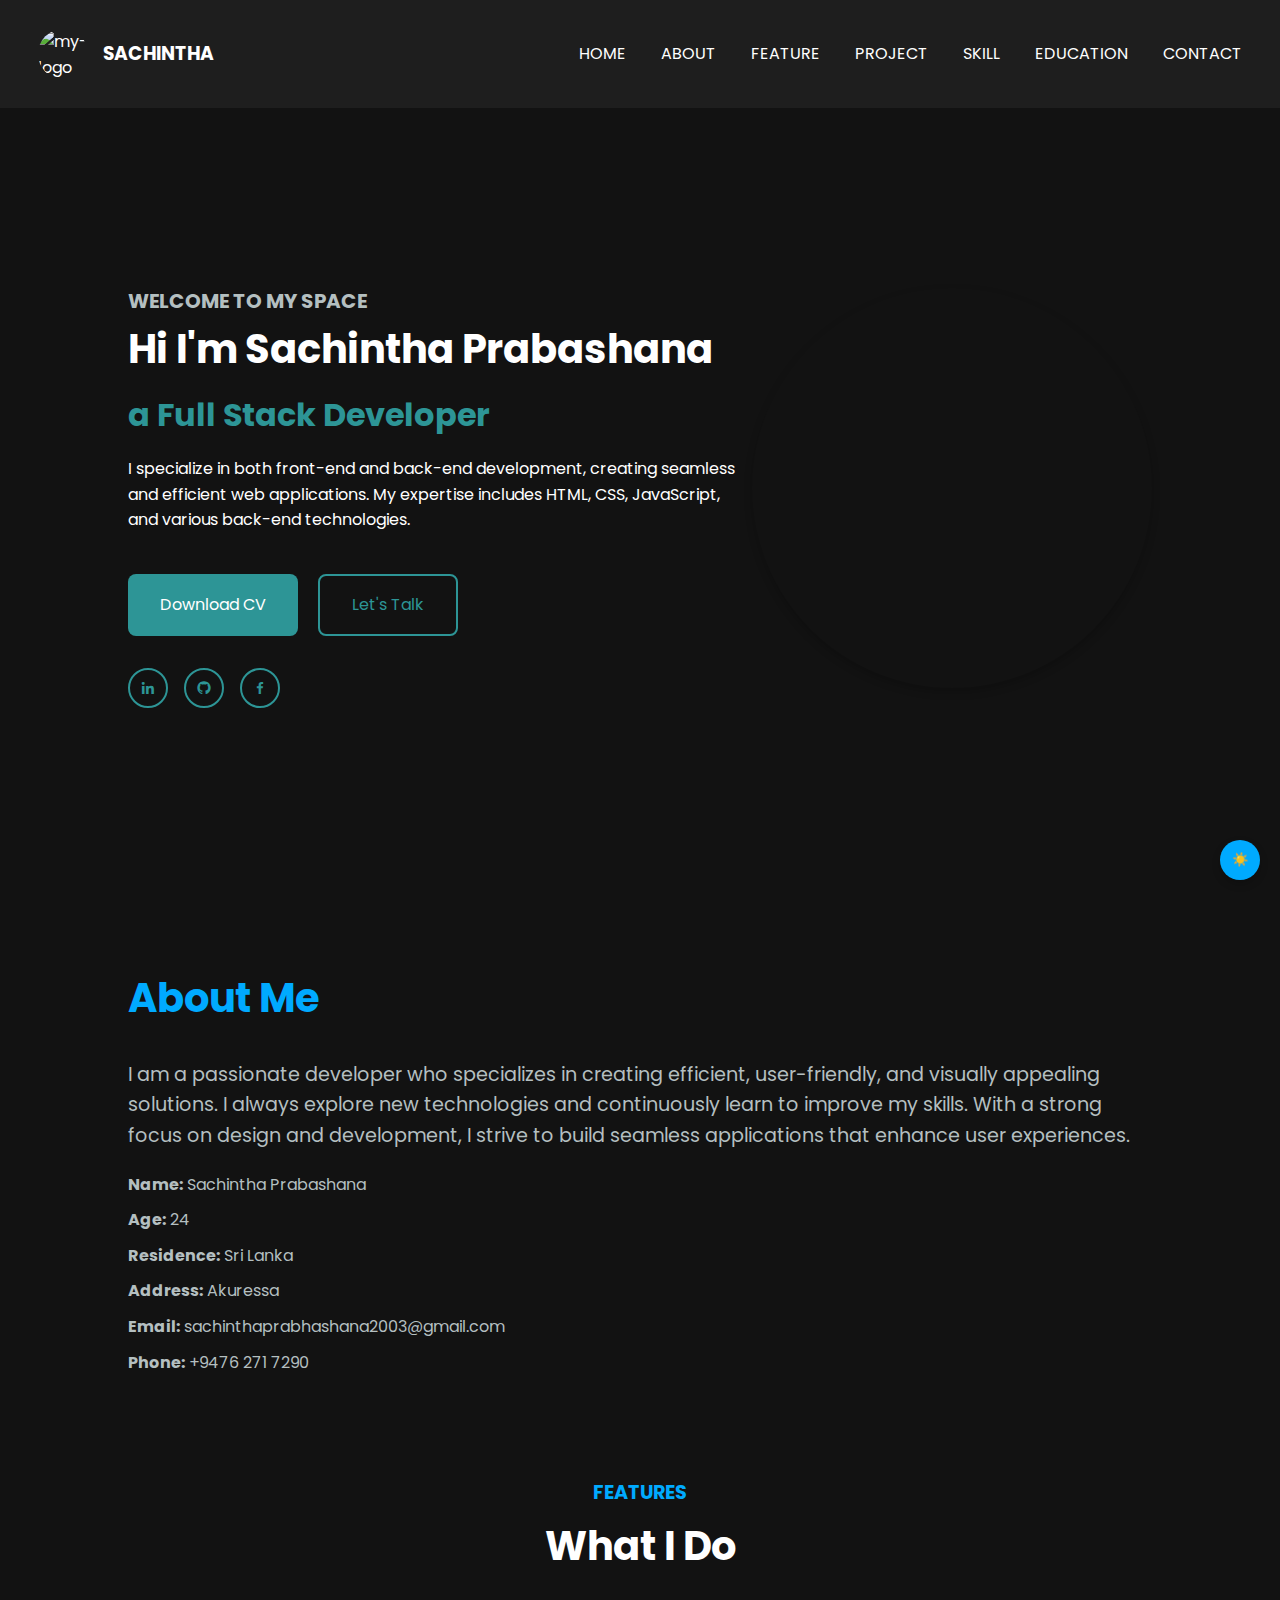
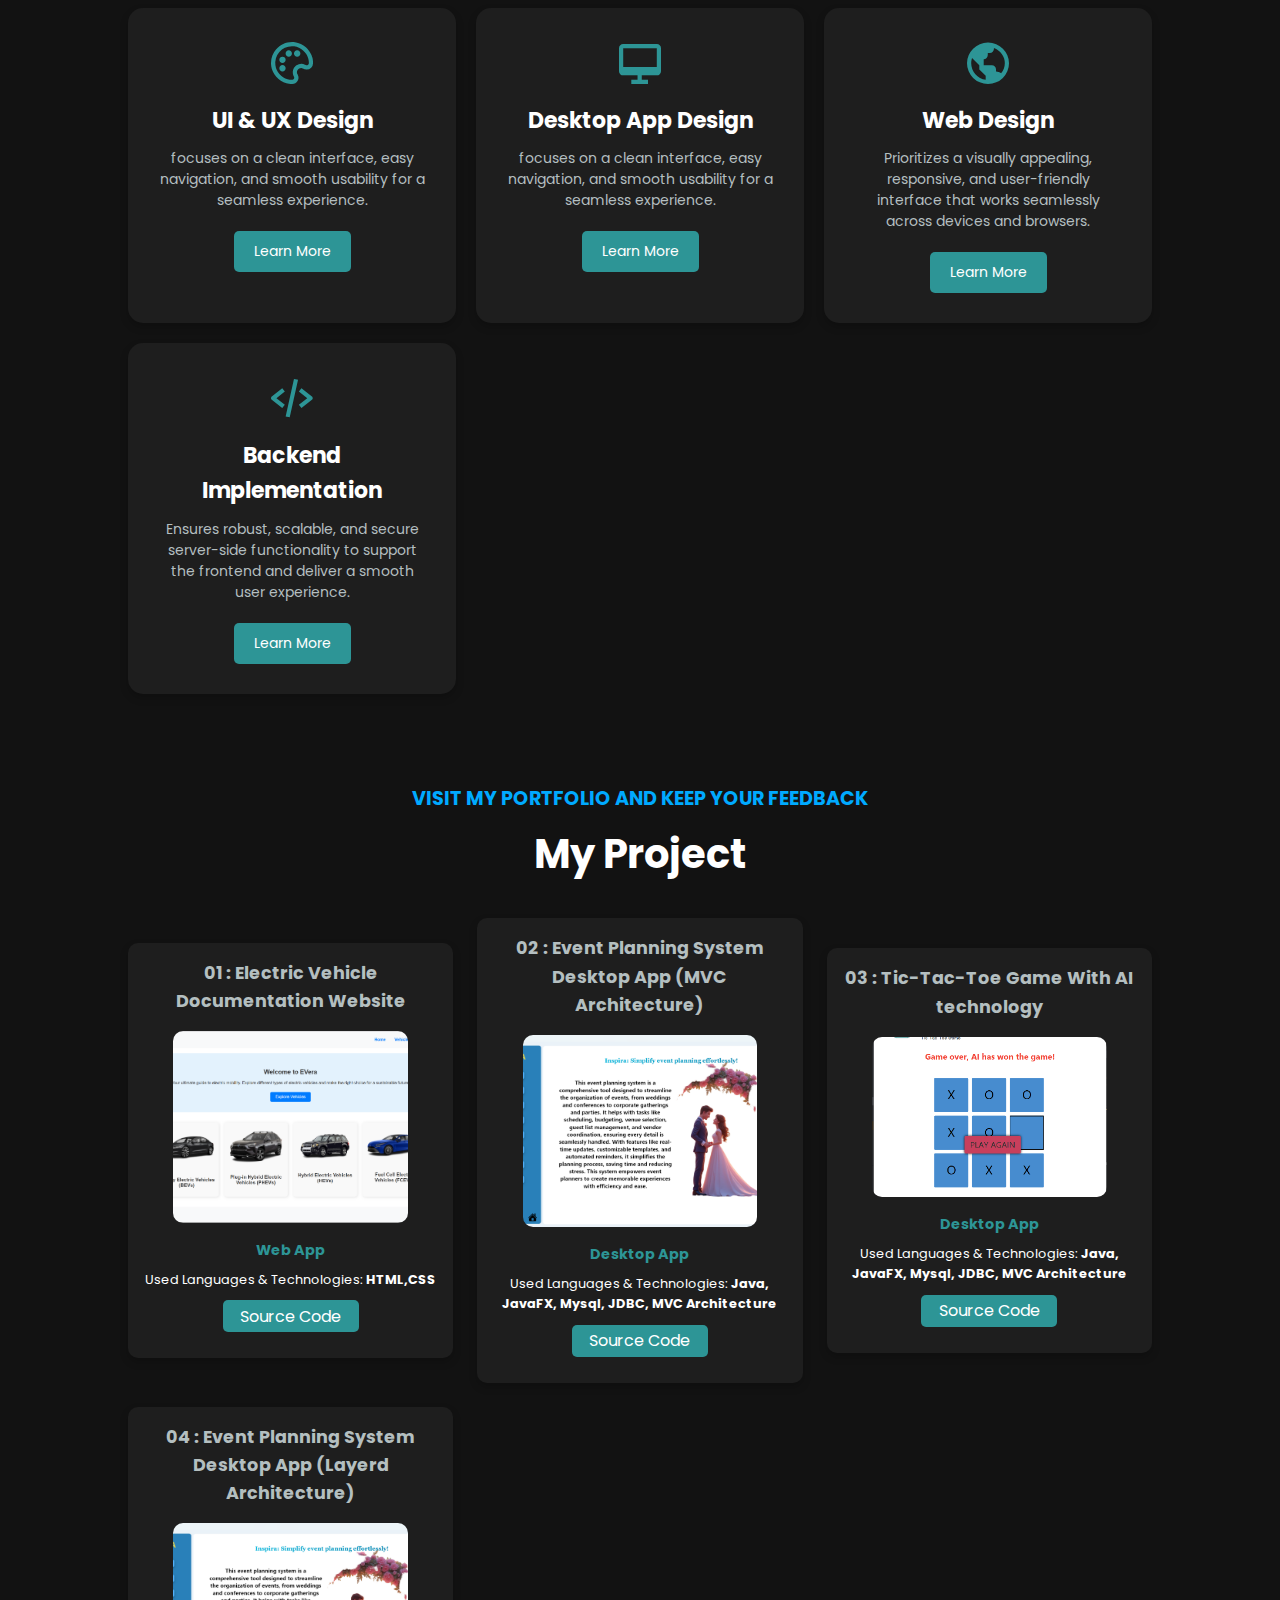
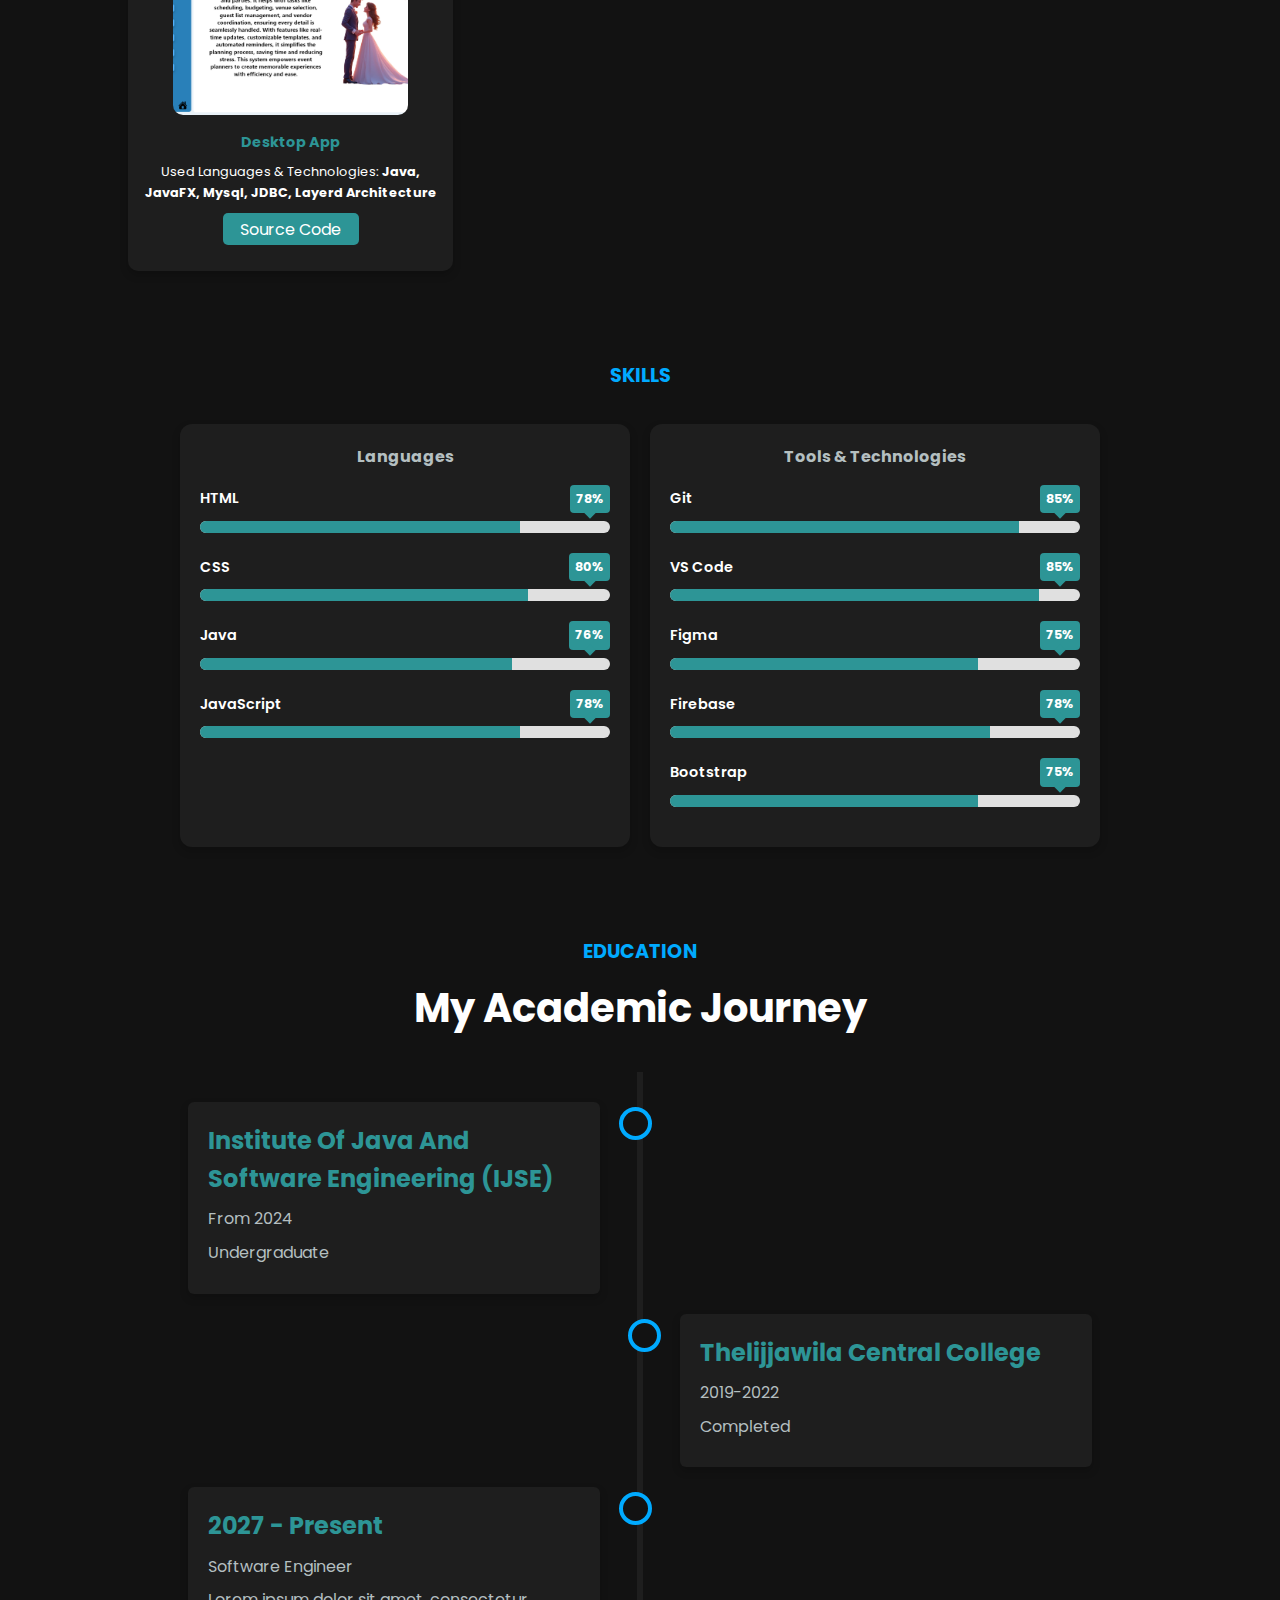
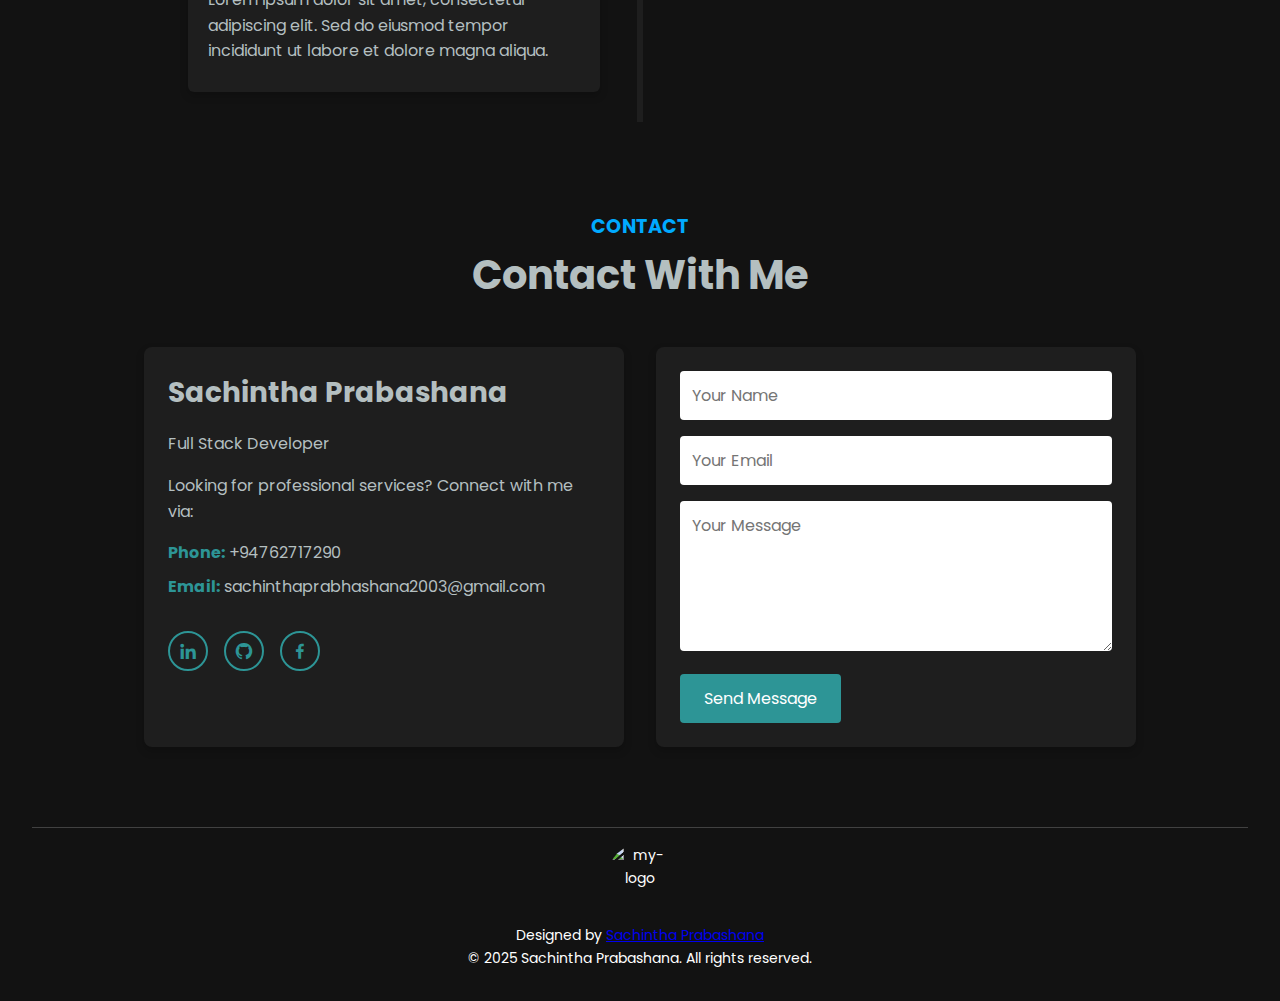
==== commit c0da2362: "Update project title in index.html to reflect new focus on Electric Vehicle Documentation" ====
--- a/index.html
+++ b/index.html
@@ -158,7 +158,7 @@
             <h1>My Project</h1>
             <div class="project-container">
                 <div class="card">
-                    <h3>01 : Event Planning System Desktop App (Layerd Architecture)</h3>
+                    <h3>01 : Electric Vehicle Documentation Website</h3>
                     <img src="/assets/image/Evera-image.png" alt="Evera Image">
                     <h4>Web App</h4>
                     <div class="technologies-stack">
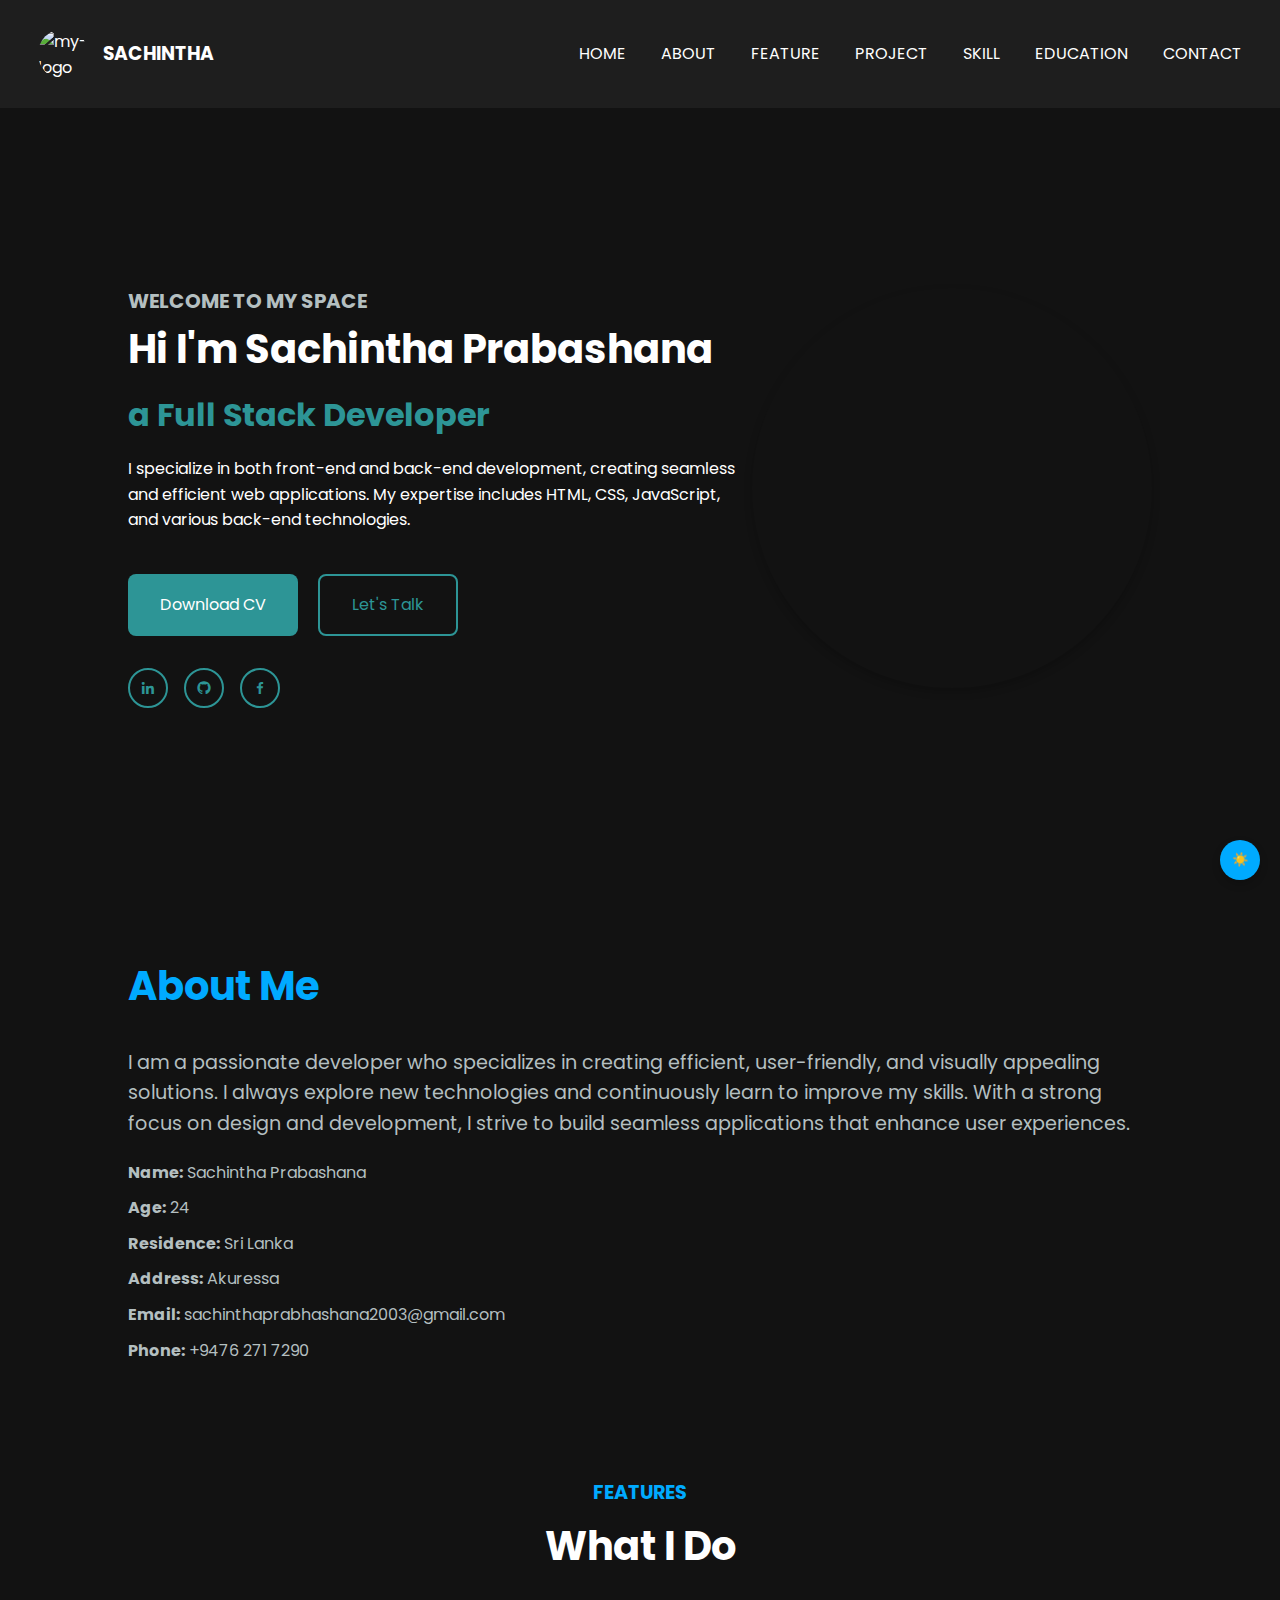
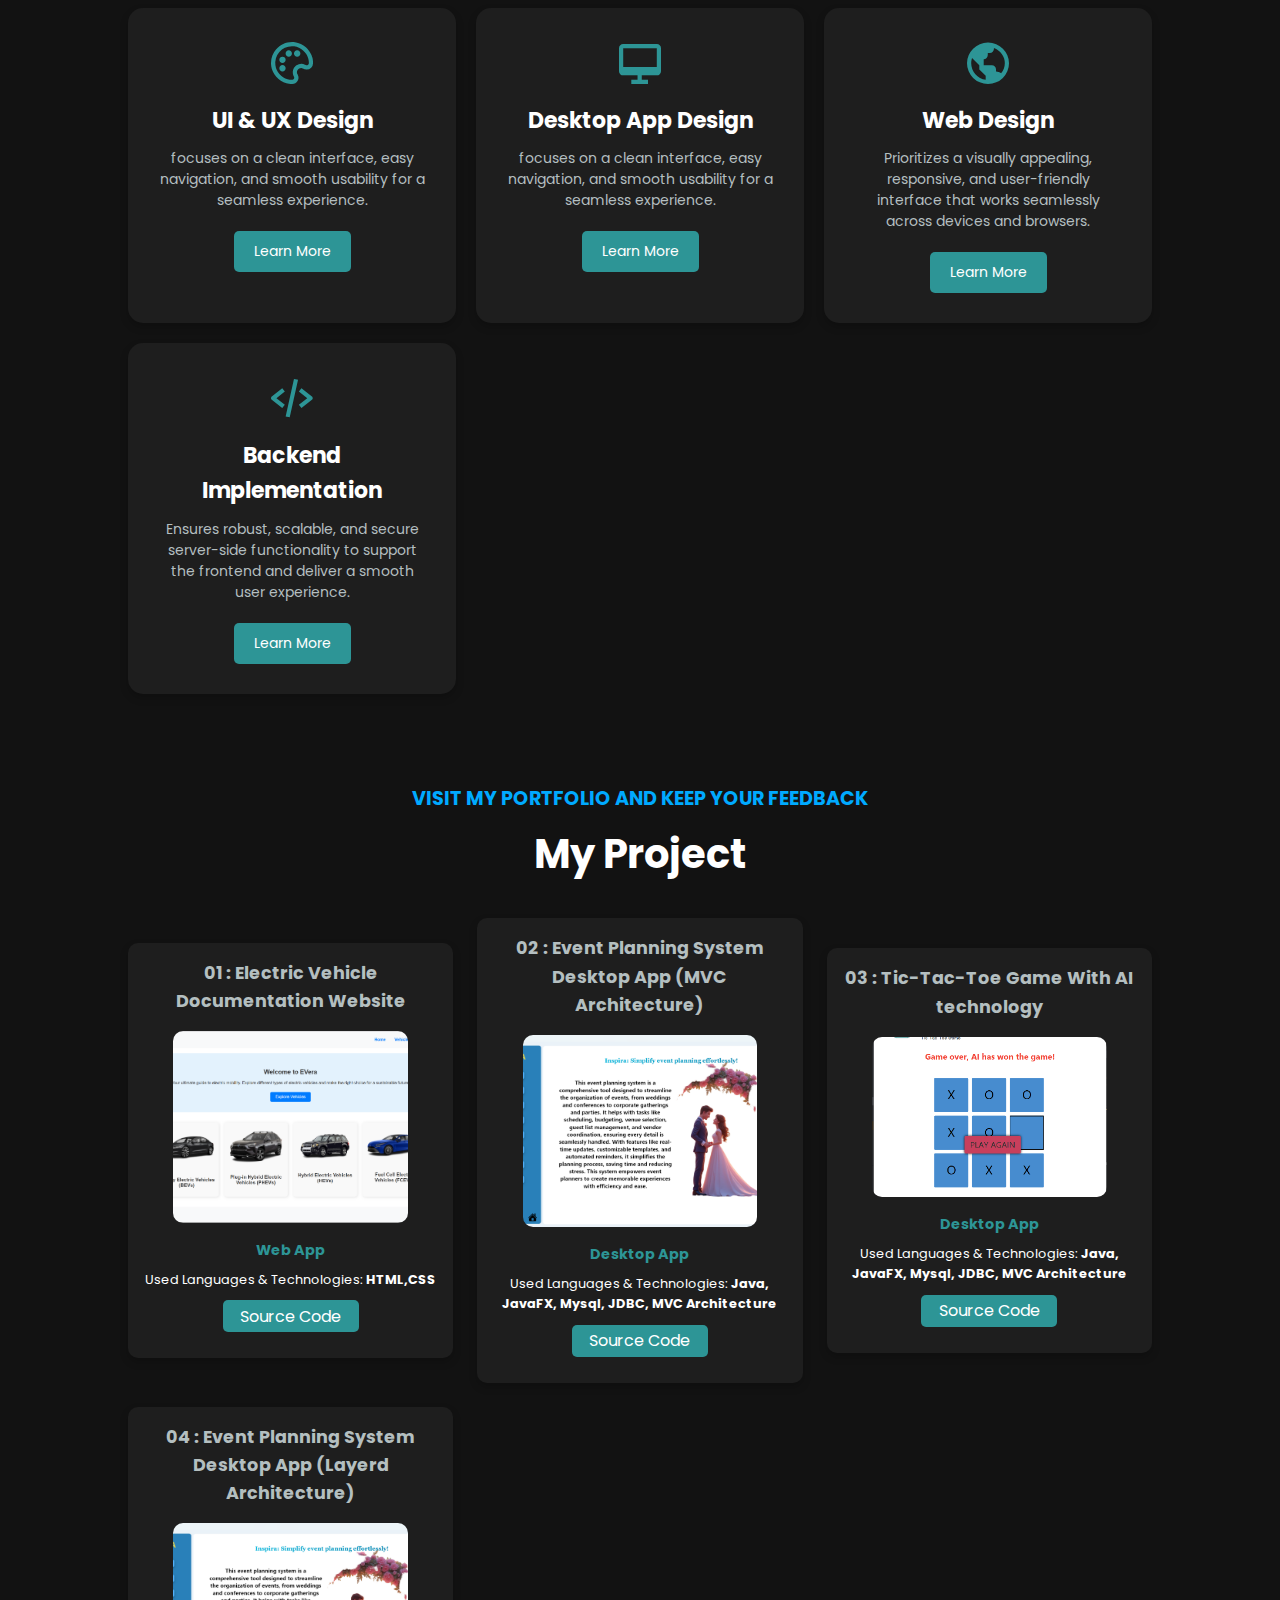
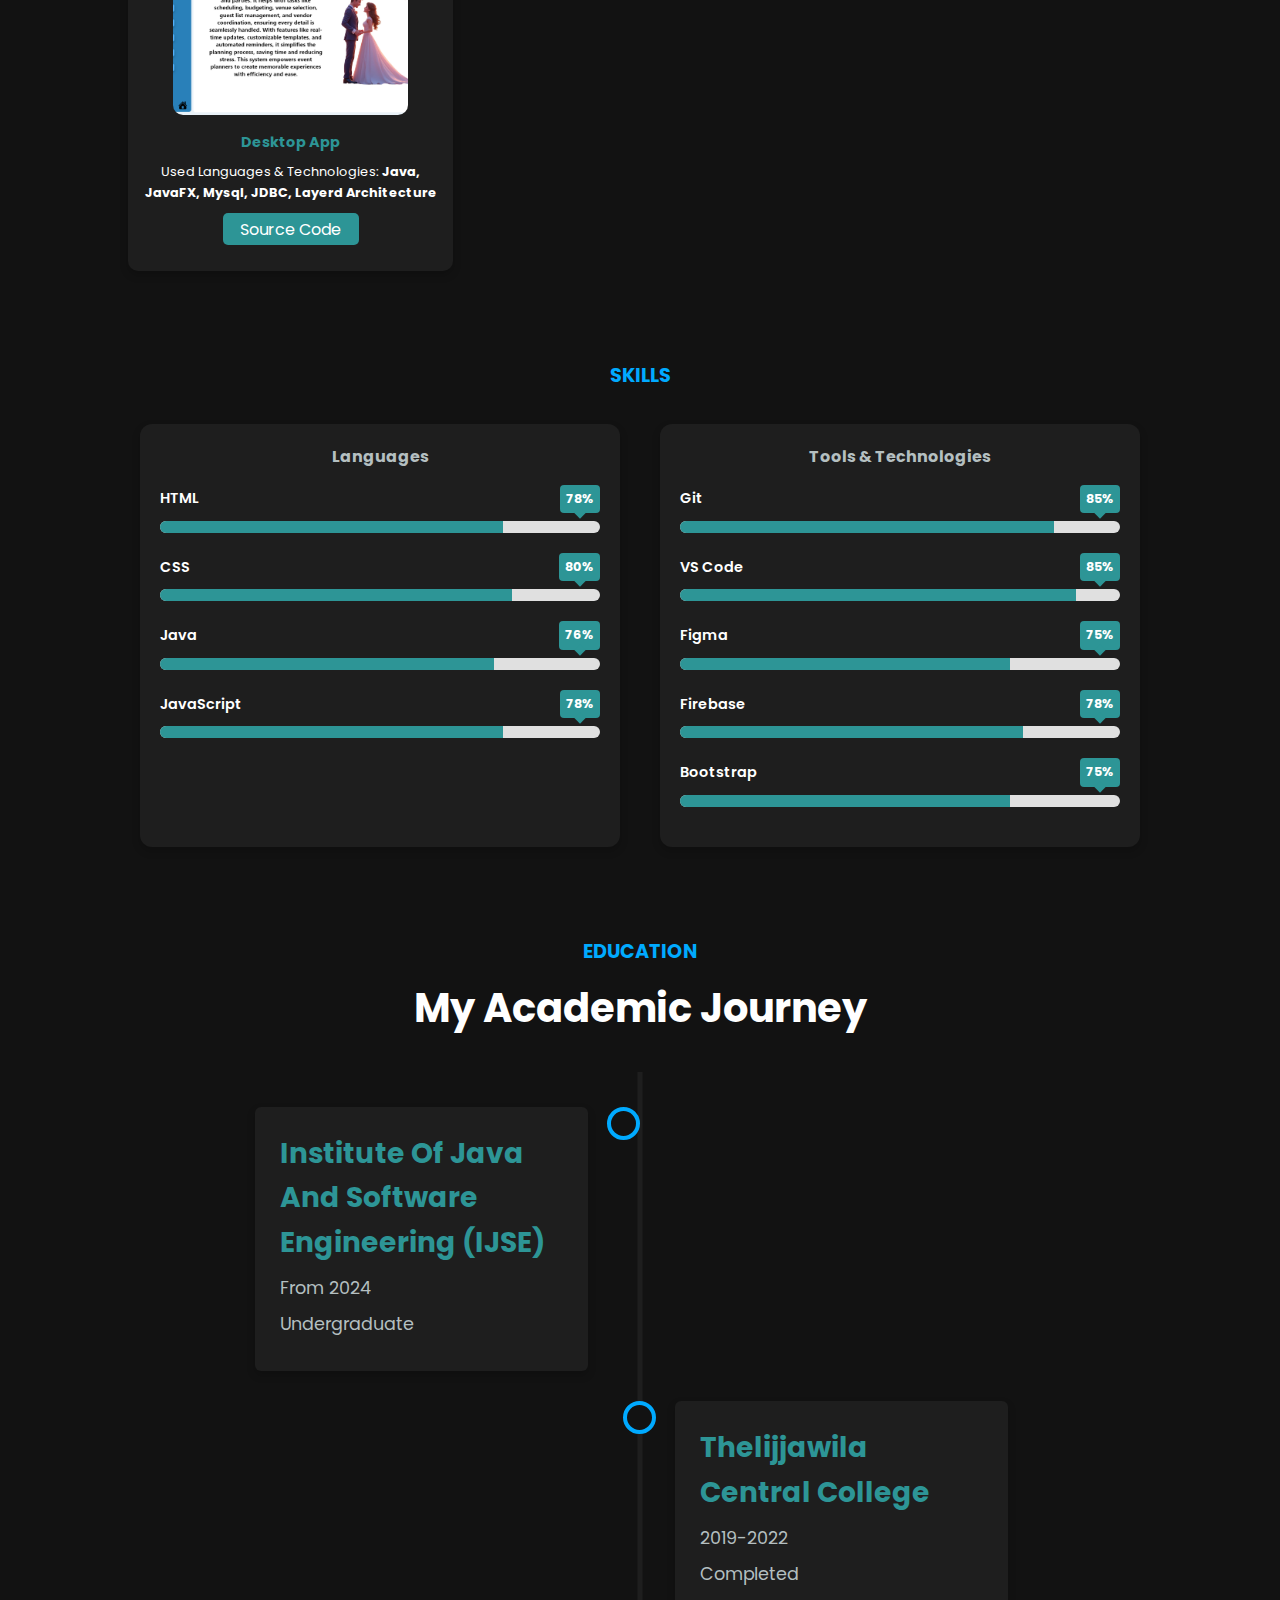
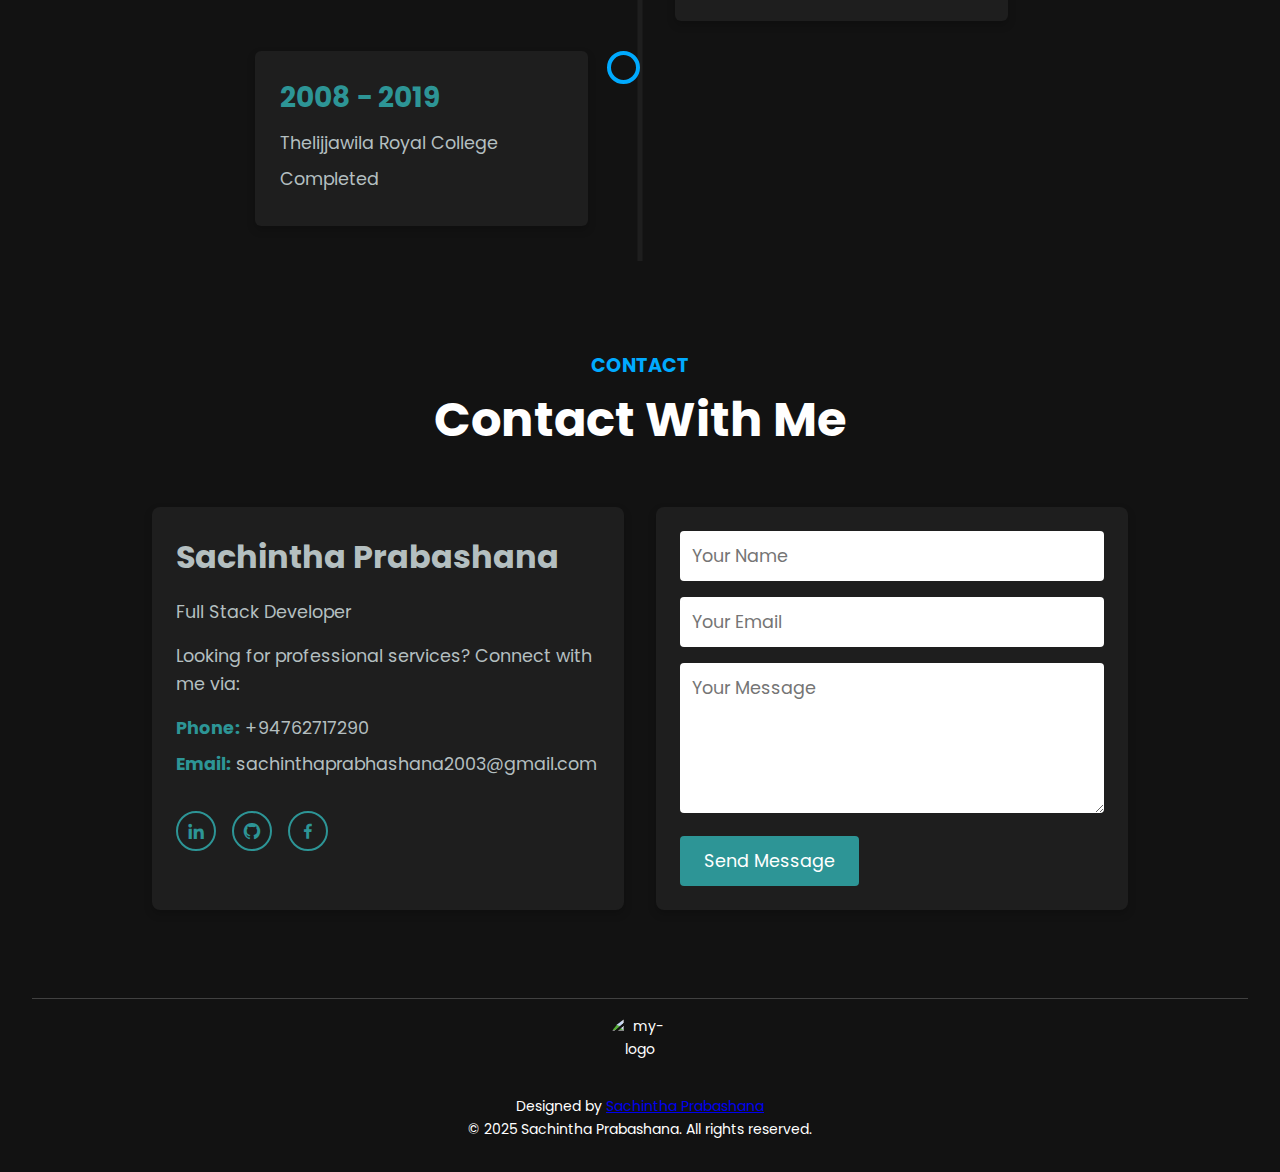
==== commit 329e7a7f: "Enhance responsiveness and layout for contact, education, and skill sections; update source code lin" ====
--- a/index.html
+++ b/index.html
@@ -165,7 +165,7 @@
                         <p>Used Languages & Technologies: <strong>HTML,CSS</strong></p>    
                     </div>
                     <div class="code-container">
-                        <button>Source Code</button>
+                        <a href="https://github.com/Sachintha-Prabashana/My-Review-Site.git" target="_blank"><button>Source Code</button></a>   
                     </div>
                     
                 </div>
@@ -177,7 +177,7 @@
                         <p>Used Languages & Technologies: <strong>Java, JavaFX, Mysql, JDBC, MVC Architecture</strong></p>    
                     </div>
                     <div class="code-container">
-                        <button>Source Code</button>
+                        <a href="https://github.com/Sachintha-Prabashana/Inspira-Event-Planning-System-1st-Sem-Project-.git" target="_blank"><button>Source Code</button></a>    
                     </div>
                     
                 </div>
@@ -189,7 +189,7 @@
                         <p>Used Languages & Technologies: <strong>Java, JavaFX, Mysql, JDBC, MVC Architecture</strong></p>    
                     </div>
                     <div class="code-container">
-                        <button>Source Code</button>
+                        <a href="https://github.com/Sachintha-Prabashana/oop-coursework.git" target="_blank"><button>Source Code</button></a>
                     </div>
                     
                 </div>
@@ -201,7 +201,7 @@
                         <p>Used Languages & Technologies: <strong>Java, JavaFX, Mysql, JDBC, Layerd Architecture</strong></p>    
                     </div>
                     <div class="code-container">
-                        <button>Source Code</button>
+                        <a href="https://github.com/Sachintha-Prabashana/Inspira-Event-Planning-System-Desktop-App-Layered-Architecture-.git" target="_blank"><button>Source Code</button></a>    
                     </div>
                     
                 </div>
@@ -334,9 +334,9 @@
                 </div>
                 <div class="content-container left">
                     <div class="content">
-                        <h2>2027 - Present</h2>
-                        <p>Software Engineer</p>
-                        <p>Lorem ipsum dolor sit amet, consectetur adipiscing elit. Sed do eiusmod tempor incididunt ut labore et dolore magna aliqua.</p>
+                        <h2>2008 - 2019</h2>
+                        <p>Thelijjawila Royal College</p>
+                        <p>Completed</p>
                     </div>
                 </div>
             </div>
--- a/css/style.css
+++ b/css/style.css
@@ -25,18 +25,6 @@
     --text-dark: #333333;
     --shadow: 0 0.25rem 0.5rem rgba(0, 0, 0, 0.1);
 
-    /* --primary-color: #0078a0;
-    --secondary-color: #2D9596;
-    --background-dark: #ffffff;
-    --background-light: #f5f5f5;
-
-    --text-light: #1A1A1A;  
-    --text-dark: #333333;   
-    --text-muted: #555555;  
-    --heading-color: #121212; 
-    --border-color: #CCCCCC; 
-    
-    --shadow: 0 0.25rem 0.5rem rgba(0, 0, 0, 0.1); */
 }
 
 
@@ -124,10 +112,9 @@
 }
 
 .theme-toggle:hover {
-    background-color: var(--primary-color-hover); /* Adjust hover color if needed */
-    transform: scale(1.1); /* Slightly enlarge on hover */
+    background-color: var(--primary-color-hover); 
+    transform: scale(1.1); 
 }
-
 /* ===== Section Styles ===== */
 section {
     min-height: 50vh;
@@ -180,23 +167,23 @@
 
 .footer {
     color: var(--text-light);
-    text-align: center; /* Center text and inline elements */
+    text-align: center; 
     padding: 2rem;
 }
 
 .footer-bottom {
     display: flex;
-    flex-direction: column; /* Stack items vertically */
-    align-items: center; /* Center items horizontally */
-    justify-content: center; /* Center items vertically */
+    flex-direction: column; 
+    align-items: center; 
+    justify-content: center; 
 }
 
 .footer-logo {
-    width: 4rem; /* Adjust size as needed */
-    height: 4rem; /* Adjust size as needed */
-    object-fit: cover; /* Prevent image distortion */
-    border-radius: 50%; /* Circle shape */
-    margin-bottom: 1rem; /* Space below the logo */
+    width: 4rem; 
+    height: 4rem; 
+    object-fit: cover; 
+    border-radius: 50%; 
+    margin-bottom: 1rem; 
 }
 
 
--- a/css/about-section.css
+++ b/css/about-section.css
@@ -5,7 +5,7 @@
     /* min-height: 50vh; */
     margin-bottom: 5.625rem; /* 90px */
     /* margin-top: 2rem; */
-    padding-top: 1.5rem;
+    /* padding-top: 1.5rem; */
 }
 
 /* .about-content{
@@ -71,7 +71,7 @@
     
     #about {
         margin-bottom: 3.625rem; /* 74px */
-        padding-top: 3.5rem;
+        padding-top: 3rem;
     }
 }
 
@@ -93,6 +93,29 @@
 
     #about {
         margin-bottom: 2.625rem; /* 58px */
+        padding-top: 2.5rem;
+    }
+}
+
+@media screen and (max-width: 375px) {
+    .about {
+        margin-top: 7rem;
+    }
+    .about-content p {
+        font-size: 0.75rem; /* 12px */
+    }
+
+    .my-info ul li {
+        font-size: 0.75rem; /* 12px */
+    }
+
+    .about-content h1 {
+        font-size: 1.4rem; /* 22px */
+    }
+
+    #about {
+        margin-bottom: 2.625rem; /* 58px */
+        padding-top: 2rem;
     }
 }
 
@@ -115,5 +138,6 @@
 
     #about {
         margin-bottom: 2.5rem; /* 40px */
+        padding-top: 1.5rem;
     }   
 }
--- a/css/project-section.css
+++ b/css/project-section.css
@@ -28,8 +28,6 @@
 
 .card {
     background-color: var(--background-light);
-    /* width: 20rem;
-    height: 25rem; */
     border-radius: 0.625rem;
     box-shadow: 0 0.25rem 0.5rem rgba(0, 0, 0, 0.2);
     transition: all 0.3s ease;
--- a/css/education-section.css
+++ b/css/education-section.css
@@ -104,11 +104,11 @@
 }
 
 .content-container.left::after {
-    right: -12px;
+    right: -17px;
 }
 
 .content-container.right::after {
-    left: -12px;
+    left: -17px;
 }
 
 .content {
@@ -131,7 +131,69 @@
     margin-bottom: 0.5rem;
 }
 
+
 /* ===== Responsive Styles ===== */
+
+/* ===== Large Laptop - 1440px ===== */
+@media screen and (max-width: 1440px) {
+    .education-container {
+        max-width: 1100px;
+    }
+
+    .education-container::after {
+        width: 5px;
+    }
+
+    .content-container {
+        width: 48%;
+        padding: 15px 35px;
+    }
+
+    .content {
+        padding: 25px;
+    }
+
+    .content h2 {
+        font-size: 1.75rem;
+    }
+
+    .content p {
+        font-size: 1.1rem;
+    }
+}
+
+/* ===== Laptop - 1024px ===== */
+@media screen and (max-width: 1024px) {
+    .education-container {
+        max-width: 950px;
+    }
+
+    .education-container::after {
+        width: 5px;
+    }
+
+    .content-container.left::after {
+        right: -34px;
+    }
+
+    .content-container {
+        width: 48%;
+        padding: 15px 30px;
+    }
+
+    .content {
+        padding: 20px;
+    }
+
+    .content h2 {
+        font-size: 1.5rem;
+    }
+
+    .content p {
+        font-size: 1rem;
+    }
+}
+
 @media screen and (max-width: 768px) {
     .education-container::after {
         left: 20px;
--- a/css/skill-section.css
+++ b/css/skill-section.css
@@ -36,7 +36,6 @@
     color: var(--text-light);
 }
 
-/* ===== Skill Section ===== */
 #skill {
     margin-bottom: 5.625rem; /* 90px */
     /* padding: 0 10%; */
@@ -48,7 +47,7 @@
     margin-bottom: 2rem;
 }
 
-/* ===== Skills Container (Two Cards Side by Side) ===== */
+
 .skills-container {
     display: flex;
     gap: 1.25rem; /* 20px */
@@ -58,7 +57,6 @@
     justify-content: center;
 }
 
-/* ===== Individual Skill Card ===== */
 .skills-card {
     width: 45%;
     background: var(--background-light);
@@ -74,7 +72,6 @@
     color: var(--text-dark);
 }
 
-/* ===== Skill Section ===== */
 .skill-sec {
     margin-bottom: 1.25rem; /* 20px */
 }
@@ -92,7 +89,6 @@
     color: var(--text-light);
 }
 
-/* Percentage Box */
 .percent {
     font-size: 0.8rem; /* 14px */
     font-weight: bold;
@@ -114,7 +110,7 @@
     transform: translateX(-50%) rotate(45deg);
 }
 
-/* ===== Skill Bar ===== */
+
 .skill-bar {
     width: 100%;
     height: 0.75rem; /* 12px */
@@ -143,6 +139,32 @@
 .bootstrap { width: 75%; }
 
 /* ===== Responsive Design ===== */
+
+/* ===== Large Laptop - 1440px ===== */
+@media screen and (max-width: 1440px) {
+    .skills-container {
+        flex-direction: row;
+        justify-content: space-between;
+    }
+
+    .skills-card {
+        width: 48%;
+    }
+}
+
+/* ===== Laptop - 1024px ===== */
+@media screen and (max-width: 1024px) {
+    .skills-container {
+        flex-direction: row;
+        justify-content: space-between;
+        gap: 1rem;
+    }
+
+    .skills-card {
+        width: 48%;
+    }
+}
+
 @media (max-width: 768px) { /* 768px */
     #skill {
         margin-bottom: 3.625rem; /* 50px */
@@ -185,6 +207,10 @@
     .skills-card h2 {
         font-size: 0.9rem; 
     }
+
+    .skill-bar {
+        height: 0.6rem; 
+    }
     
     .skill-sec .title {
         font-size: 0.8rem; 
@@ -207,6 +233,10 @@
         font-size: 1.25rem;
     }
 
+    .skill-bar {
+        height: 0.5rem; /* 8px */
+    }
+
     .skills-card h2 {
         font-size: 0.8rem; 
     }
--- a/css/contact-section.css
+++ b/css/contact-section.css
@@ -15,6 +15,7 @@
     text-align: center;
     font-size: 2.5rem;
     margin-bottom: 1.5rem;
+    color: var(--text-light);
 }
 
 .contact-container {
@@ -115,6 +116,61 @@
 }
 
 /* Responsive Adjustments for Contact Section */
+@media (max-width: 1440px) {
+    .contact-container {
+        max-width: 1100px;
+        padding: 1.5rem;
+    }
+
+    .contact h1 {
+        font-size: 3rem;
+    }
+
+    .contact-info h2 {
+        font-size: 2rem;
+    }
+
+    .contact-info p, .contact-info ul li {
+        font-size: 1.1rem;
+    }
+
+    .contact-form input,
+    .contact-form textarea,
+    .contact-form button {
+        font-size: 1.1rem;
+    }
+}
+@media (max-width: 1024px) {
+    .contact-container {
+        max-width: 900px;
+        padding: 1.2rem;
+    }
+
+    .contact h1 {
+        font-size: 2.25rem;
+    }
+
+    .contact-info h2 {
+        font-size: 1.6rem;
+    }
+
+    .contact-info p, .contact-info ul li {
+        font-size: 1rem;
+    }
+
+    .contact-form input,
+    .contact-form textarea,
+    .contact-form button {
+        font-size: 1rem;
+    }
+
+    .social-links a {
+        font-size: 1.1rem;
+        width: 2.2rem;
+        height: 2.2rem;
+    }
+}
+
 @media (max-width: 768px) {
     .contact-container {
         flex-direction: column;
@@ -129,6 +185,10 @@
         font-size: 1.75rem;
     }
 
+    .contact h3 {
+        font-size: 1rem;
+    }
+
     .contact-info h2 {
         font-size: 1.5rem;
     }
@@ -149,6 +209,10 @@
         font-size: 1.5rem;
     }
 
+    .contact h3 {
+        font-size: 0.9rem;
+    }
+
     .contact-info h2 {
         font-size: 1.25rem;
     }
@@ -169,9 +233,6 @@
 }
 
 @media (max-width: 375px) {
-    .contact h1 {
-        font-size: 1.25rem;
-    }
 
     .contact-info h2 {
         font-size: 1rem;
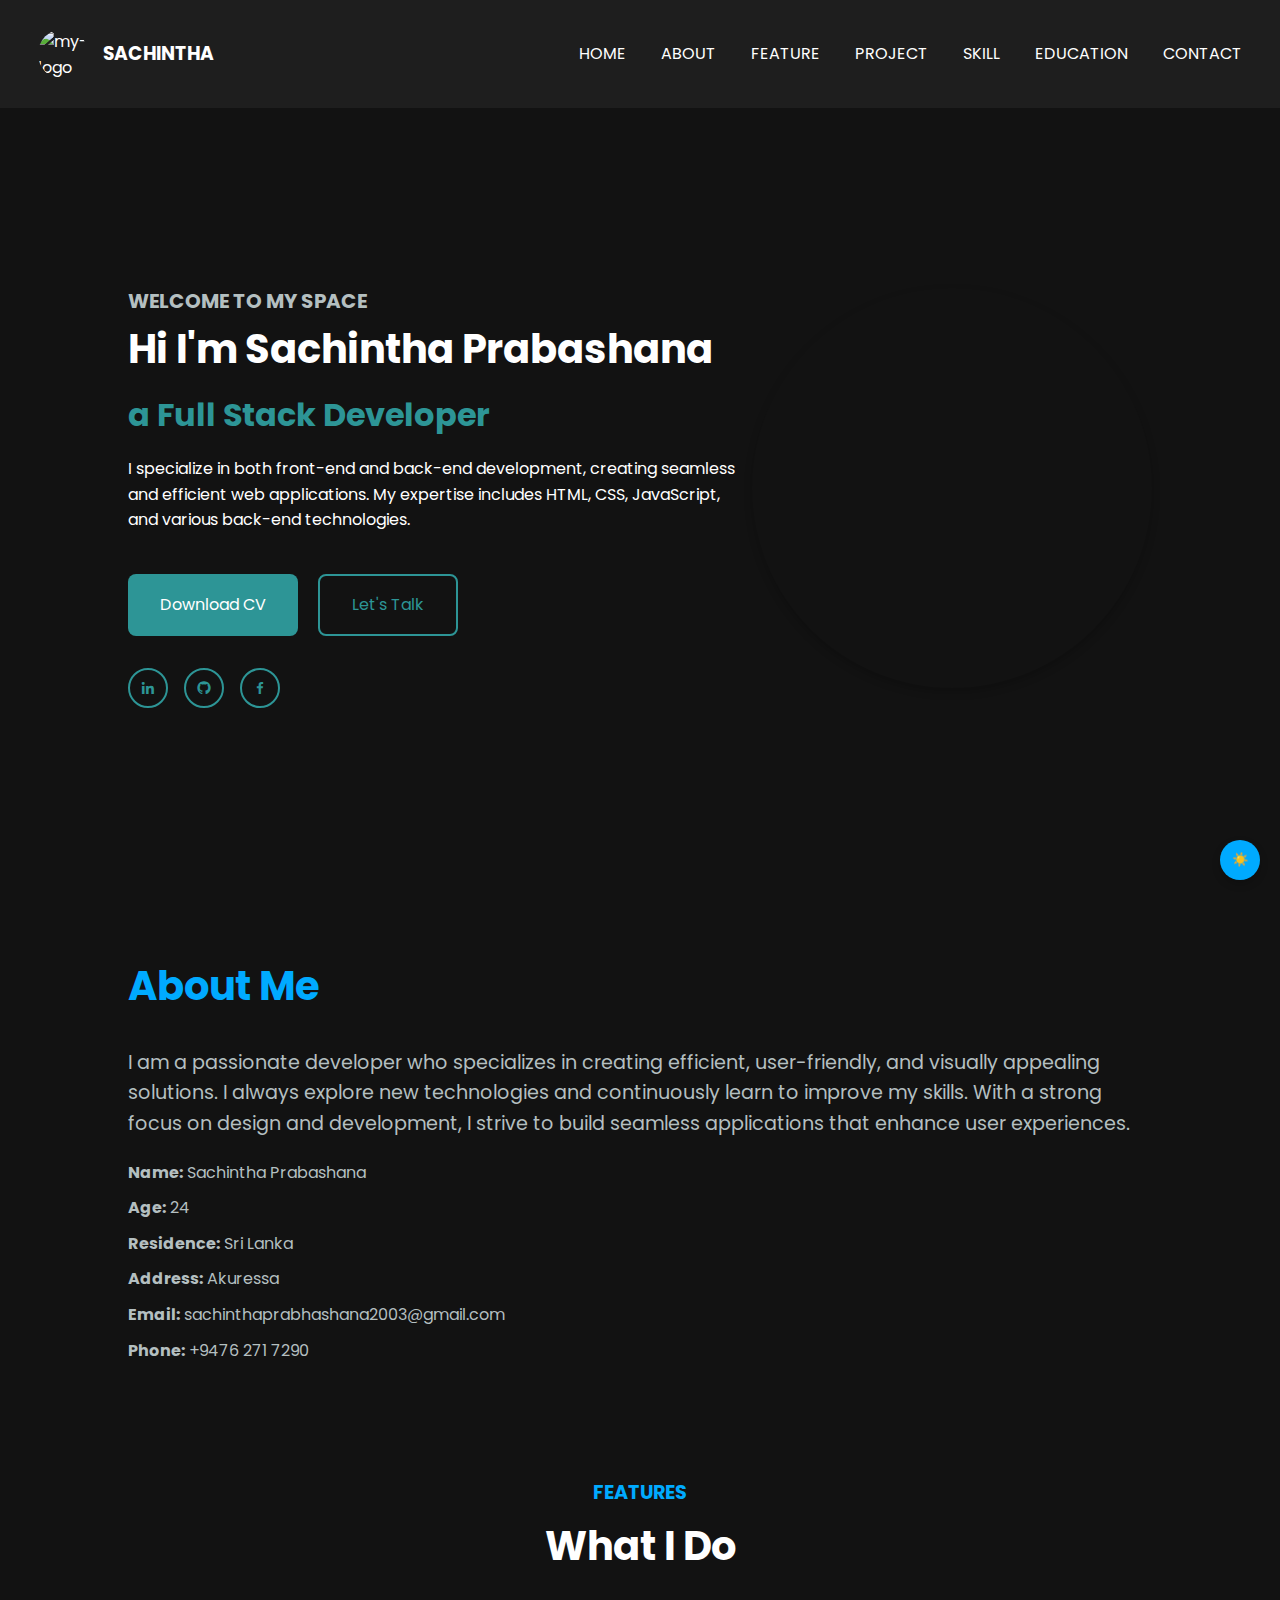
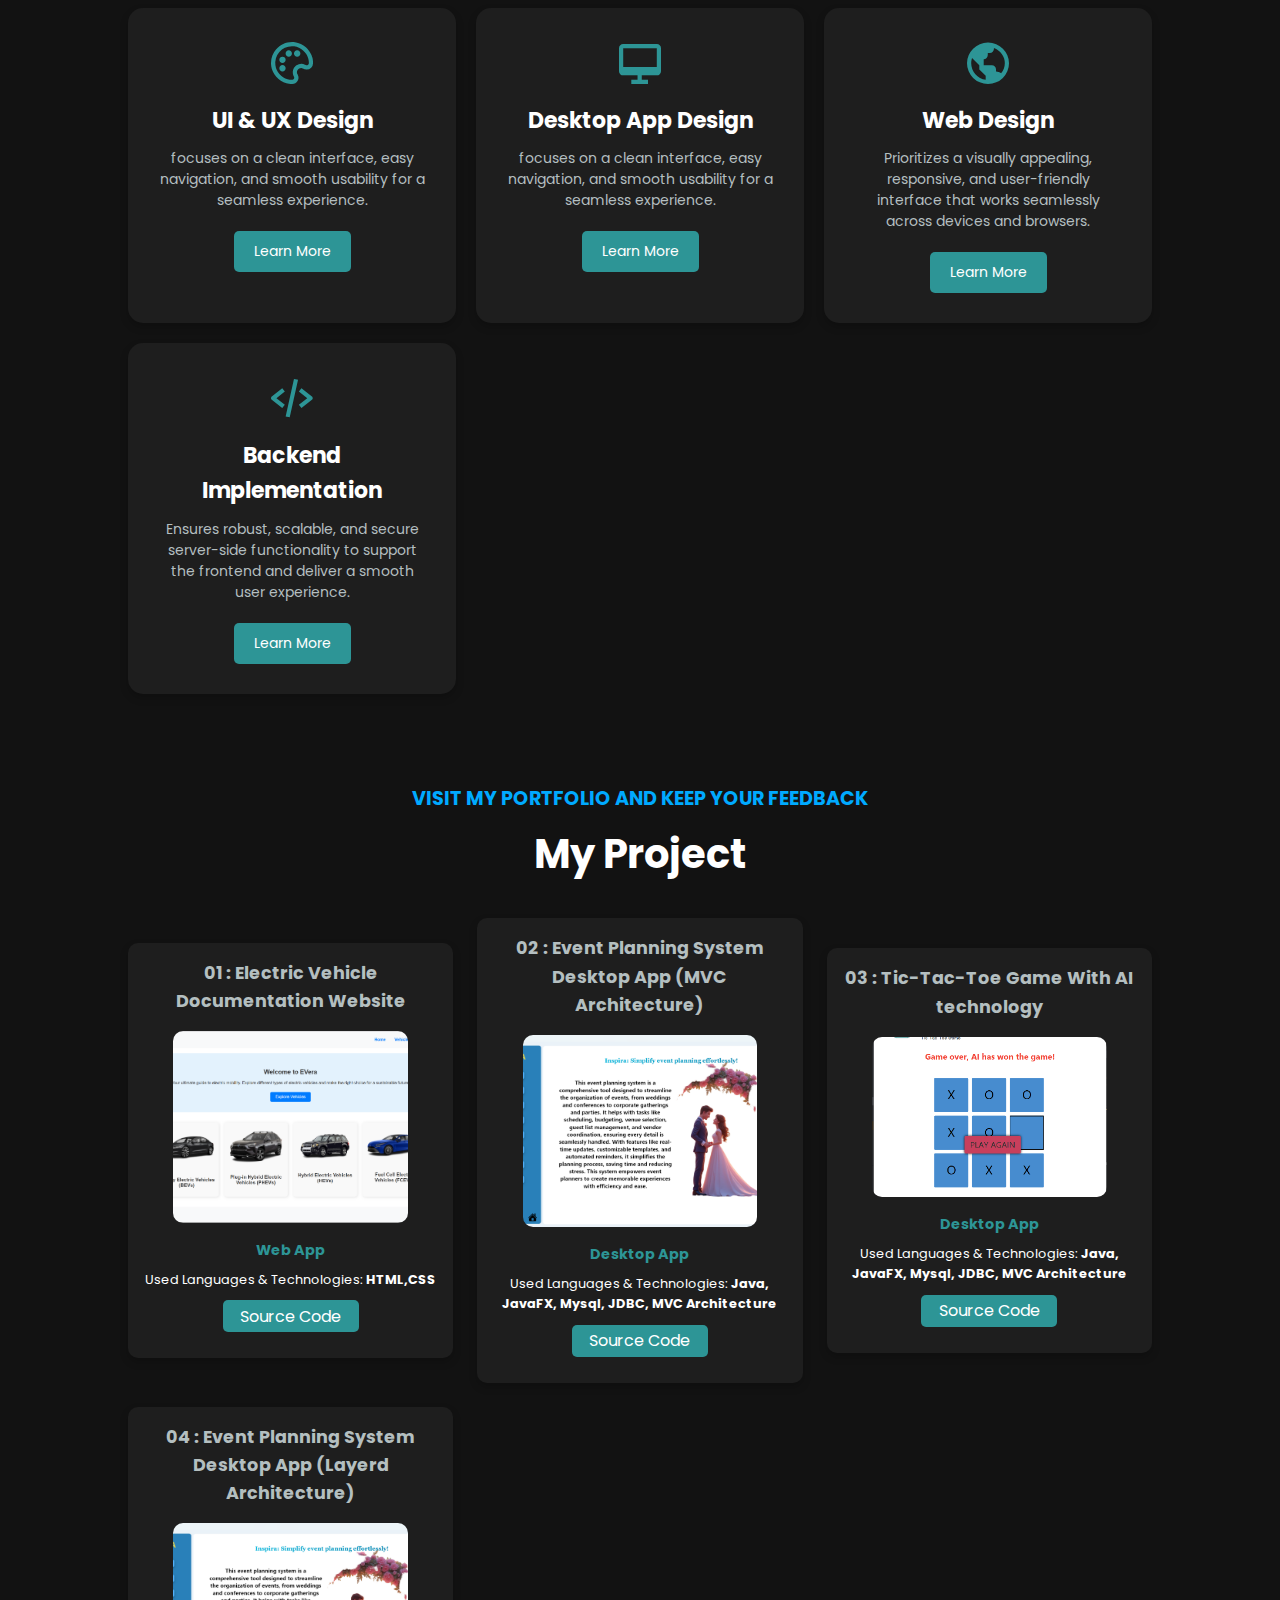
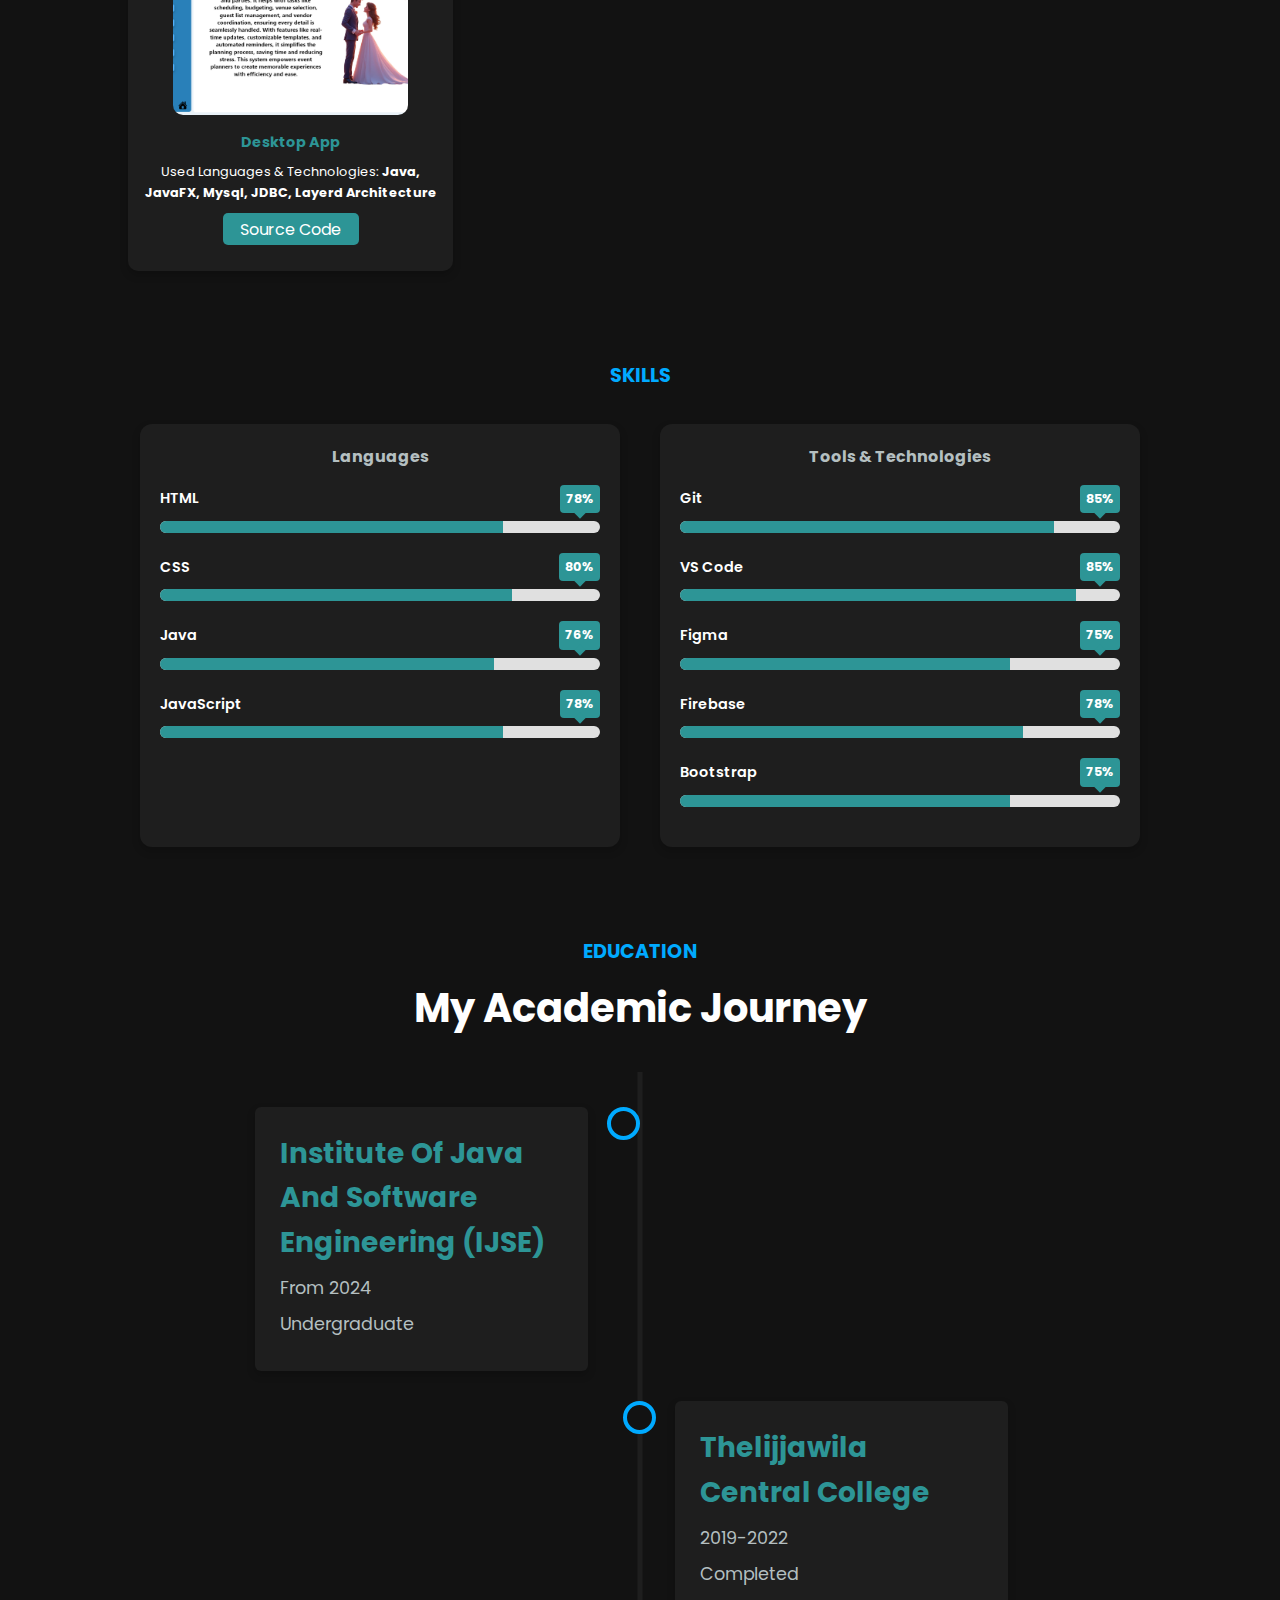
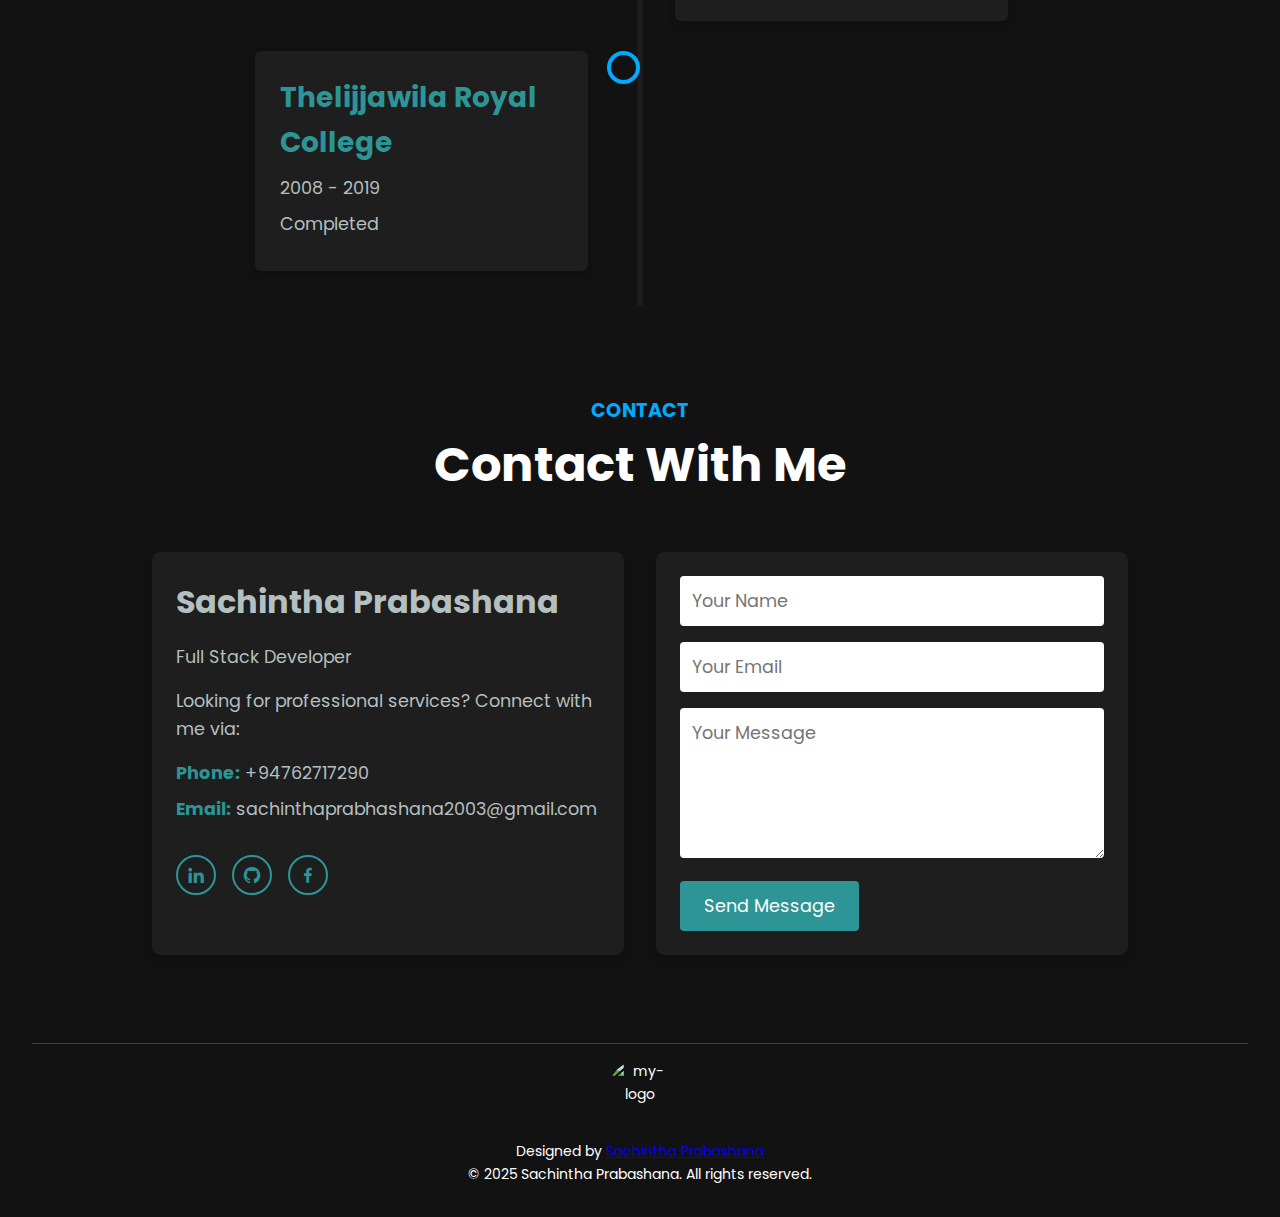
==== commit f9e39baa: "update code" ====
--- a/index.html
+++ b/index.html
@@ -334,8 +334,8 @@
                 </div>
                 <div class="content-container left">
                     <div class="content">
-                        <h2>2008 - 2019</h2>
-                        <p>Thelijjawila Royal College</p>
+                        <h2>Thelijjawila Royal College</h2>
+                        <p>2008 - 2019</p>
                         <p>Completed</p>
                     </div>
                 </div>
